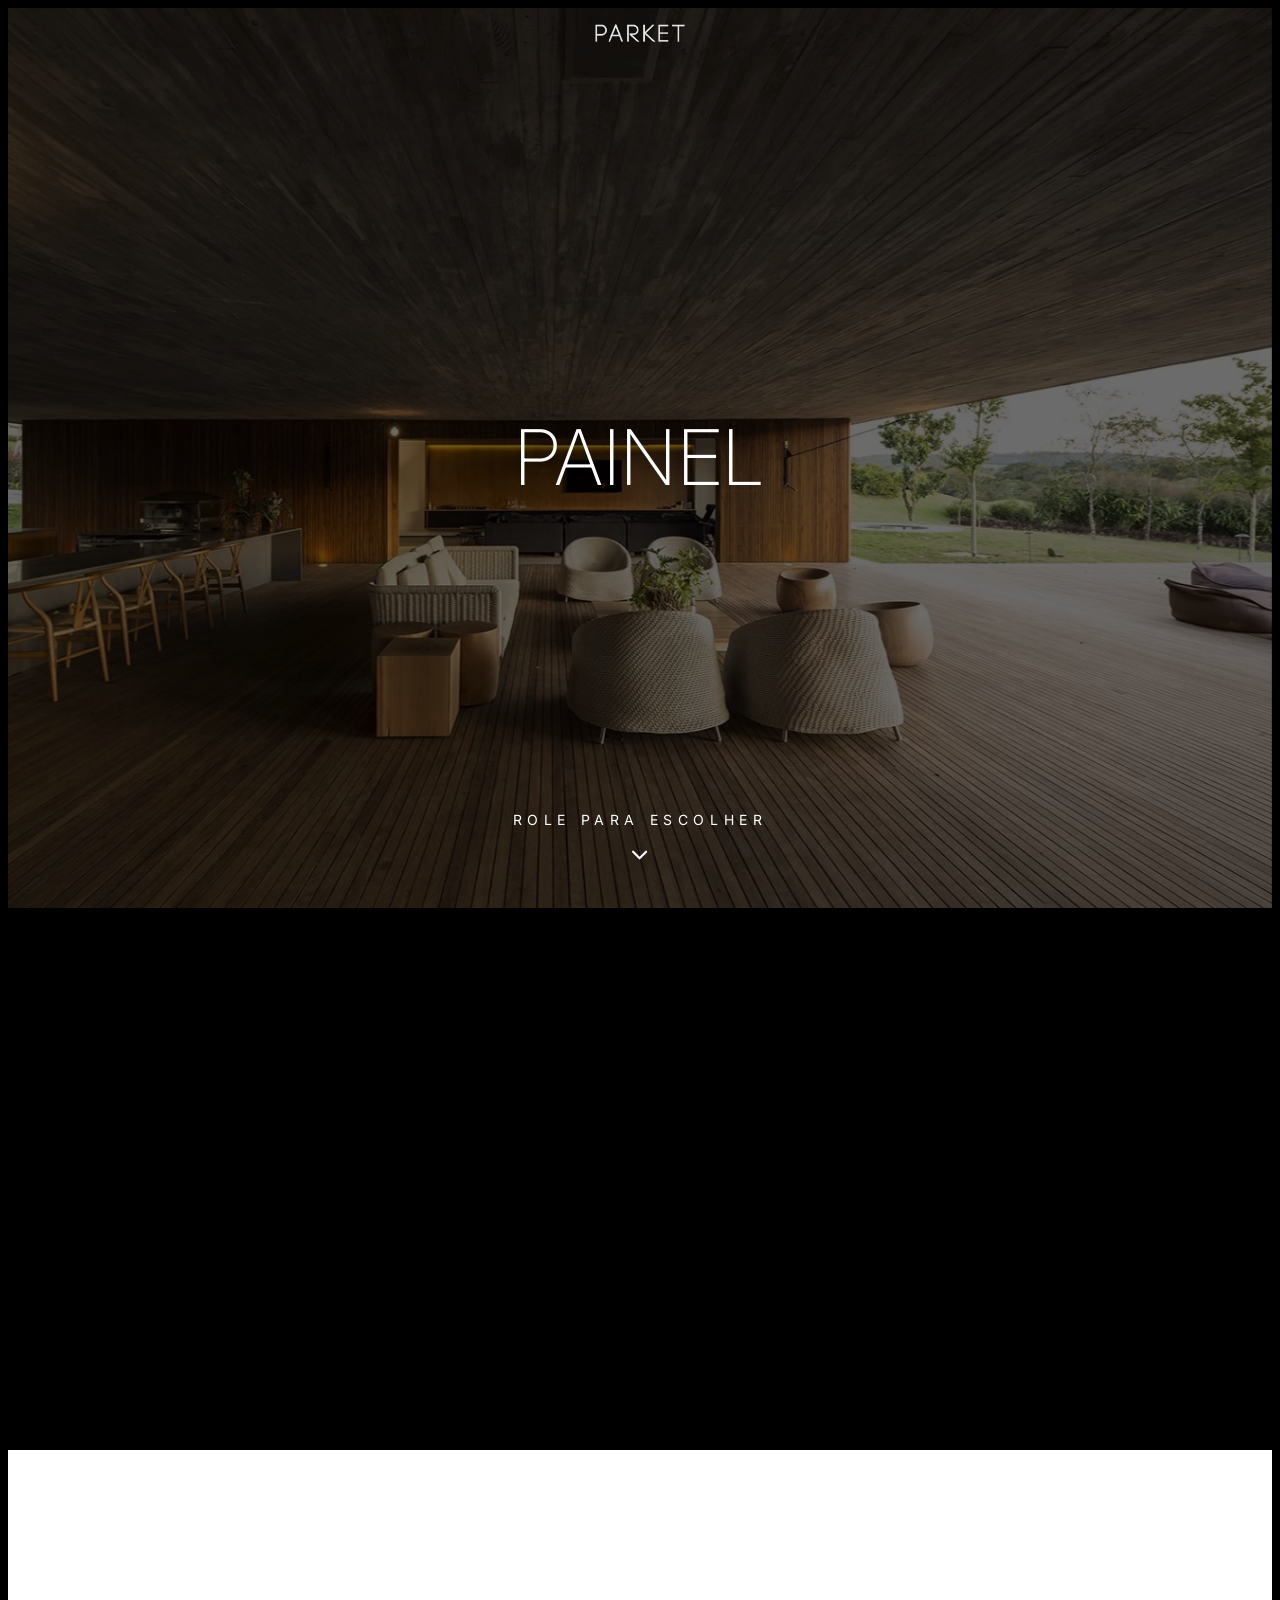
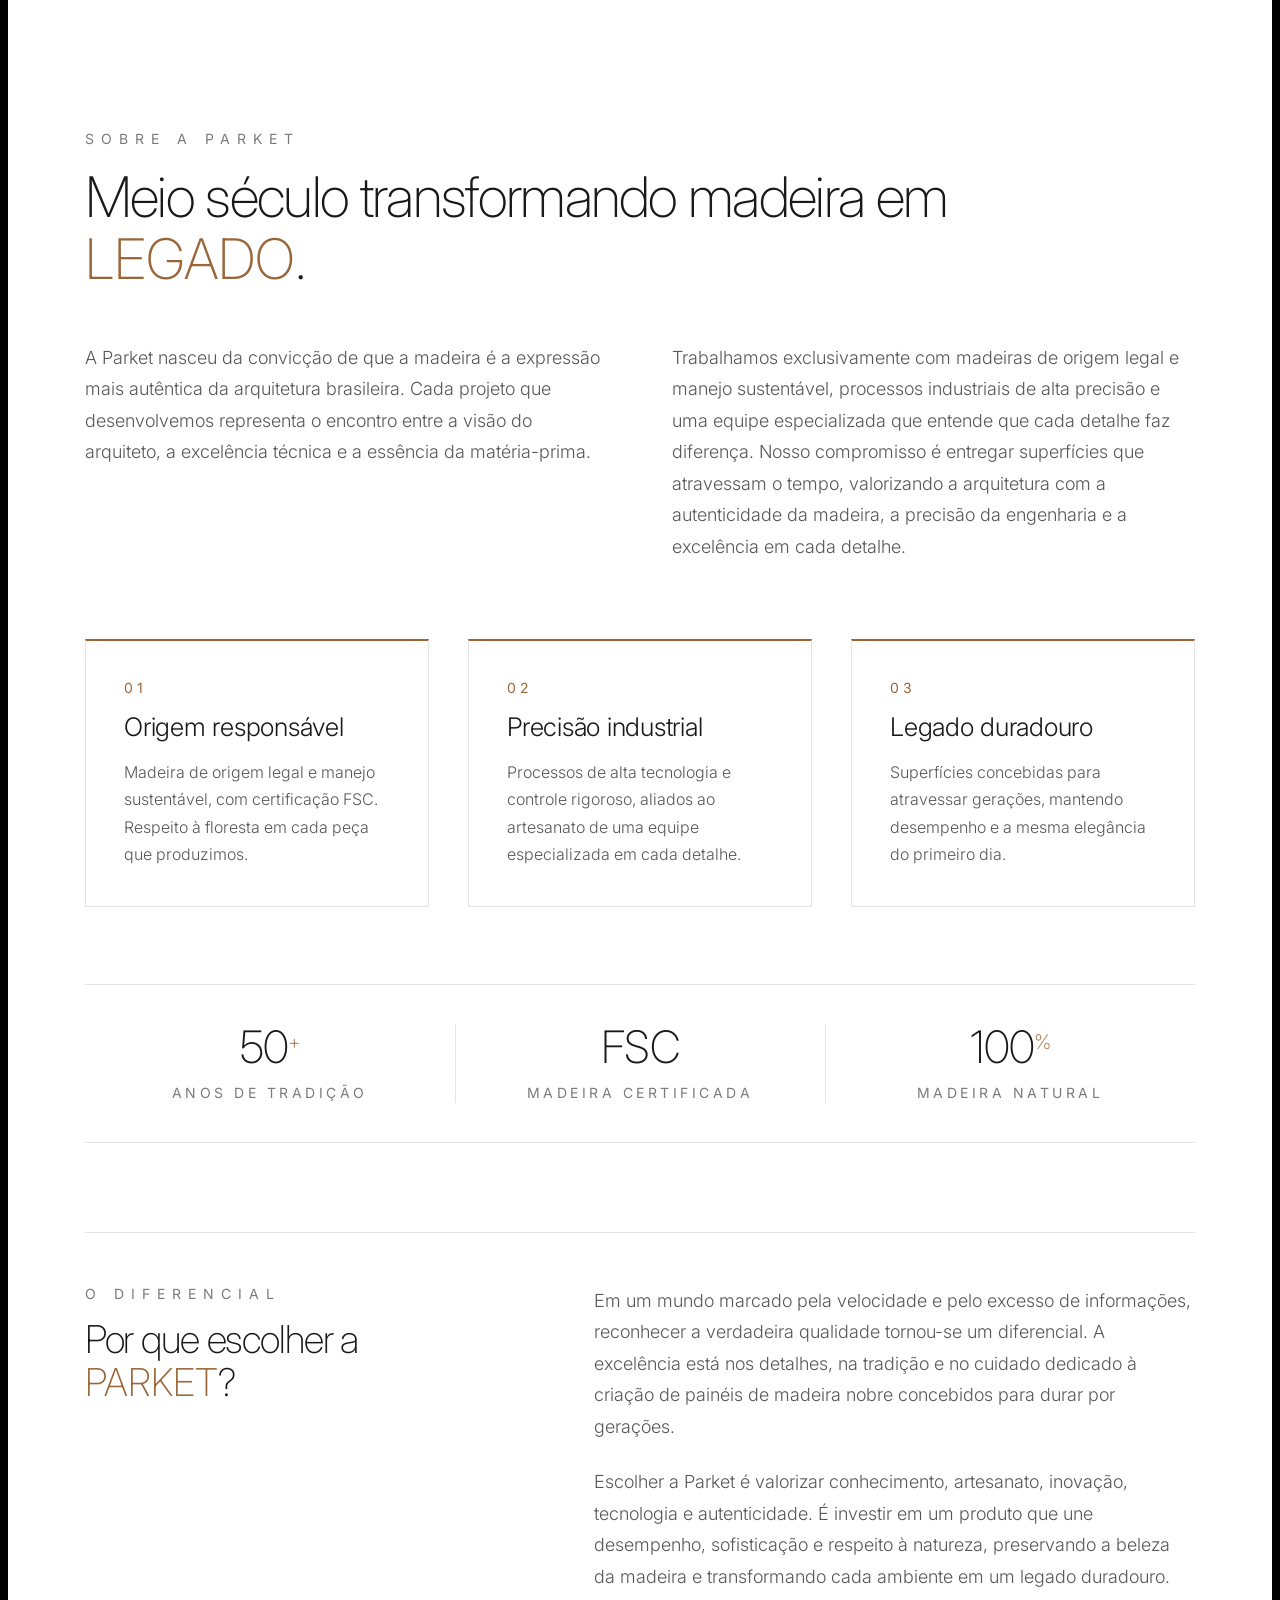
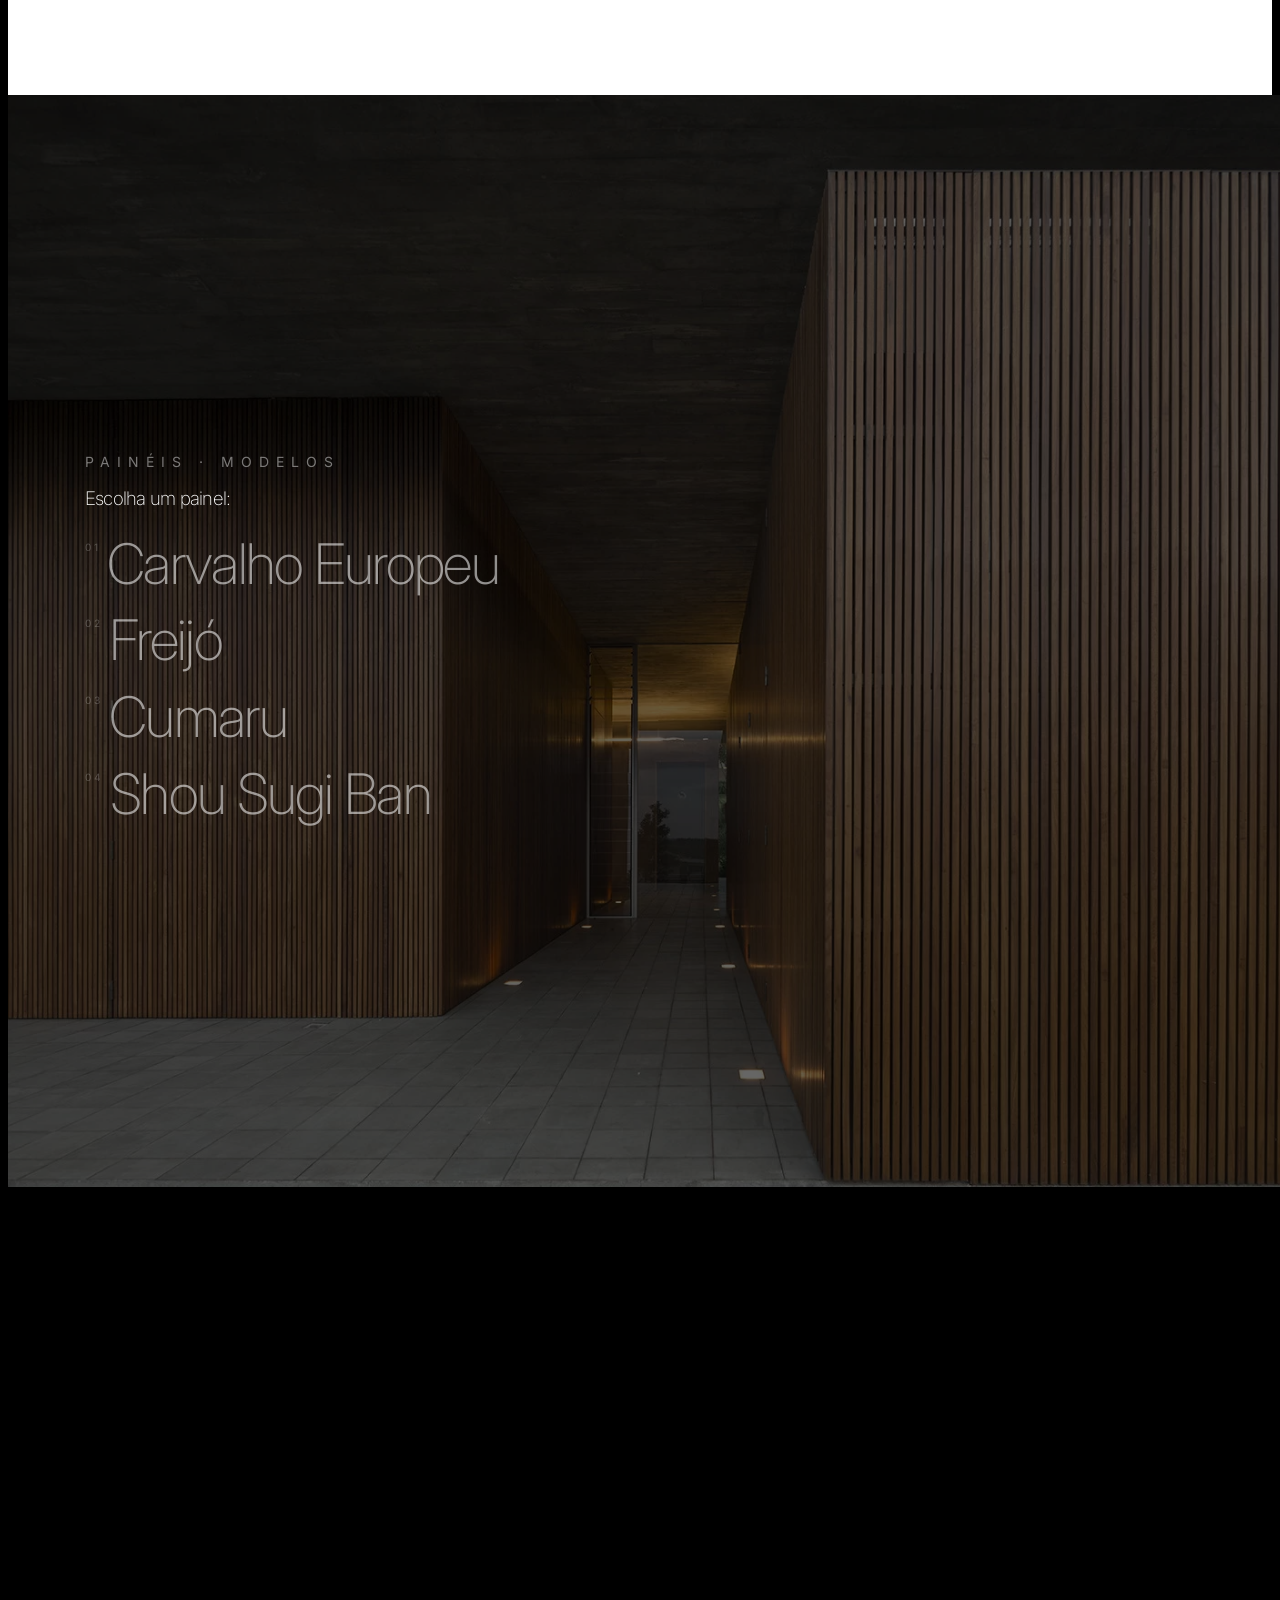
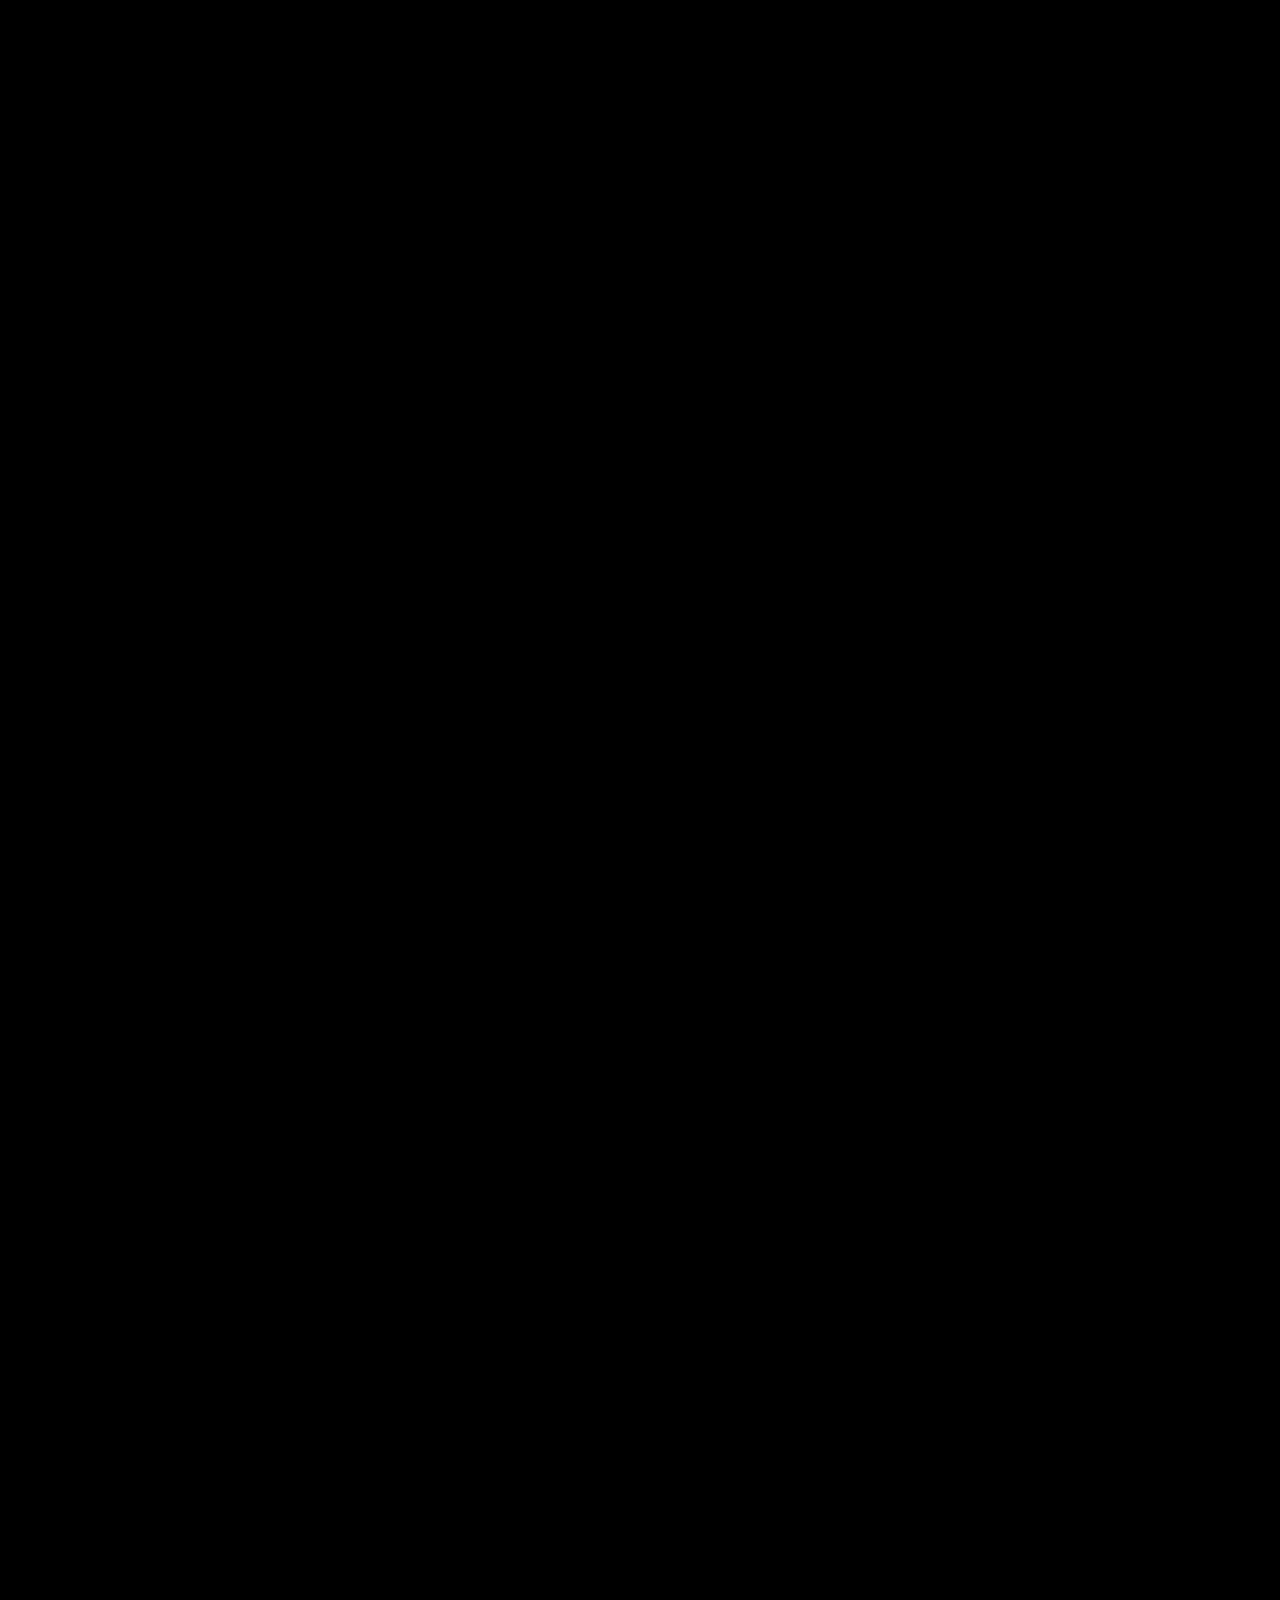
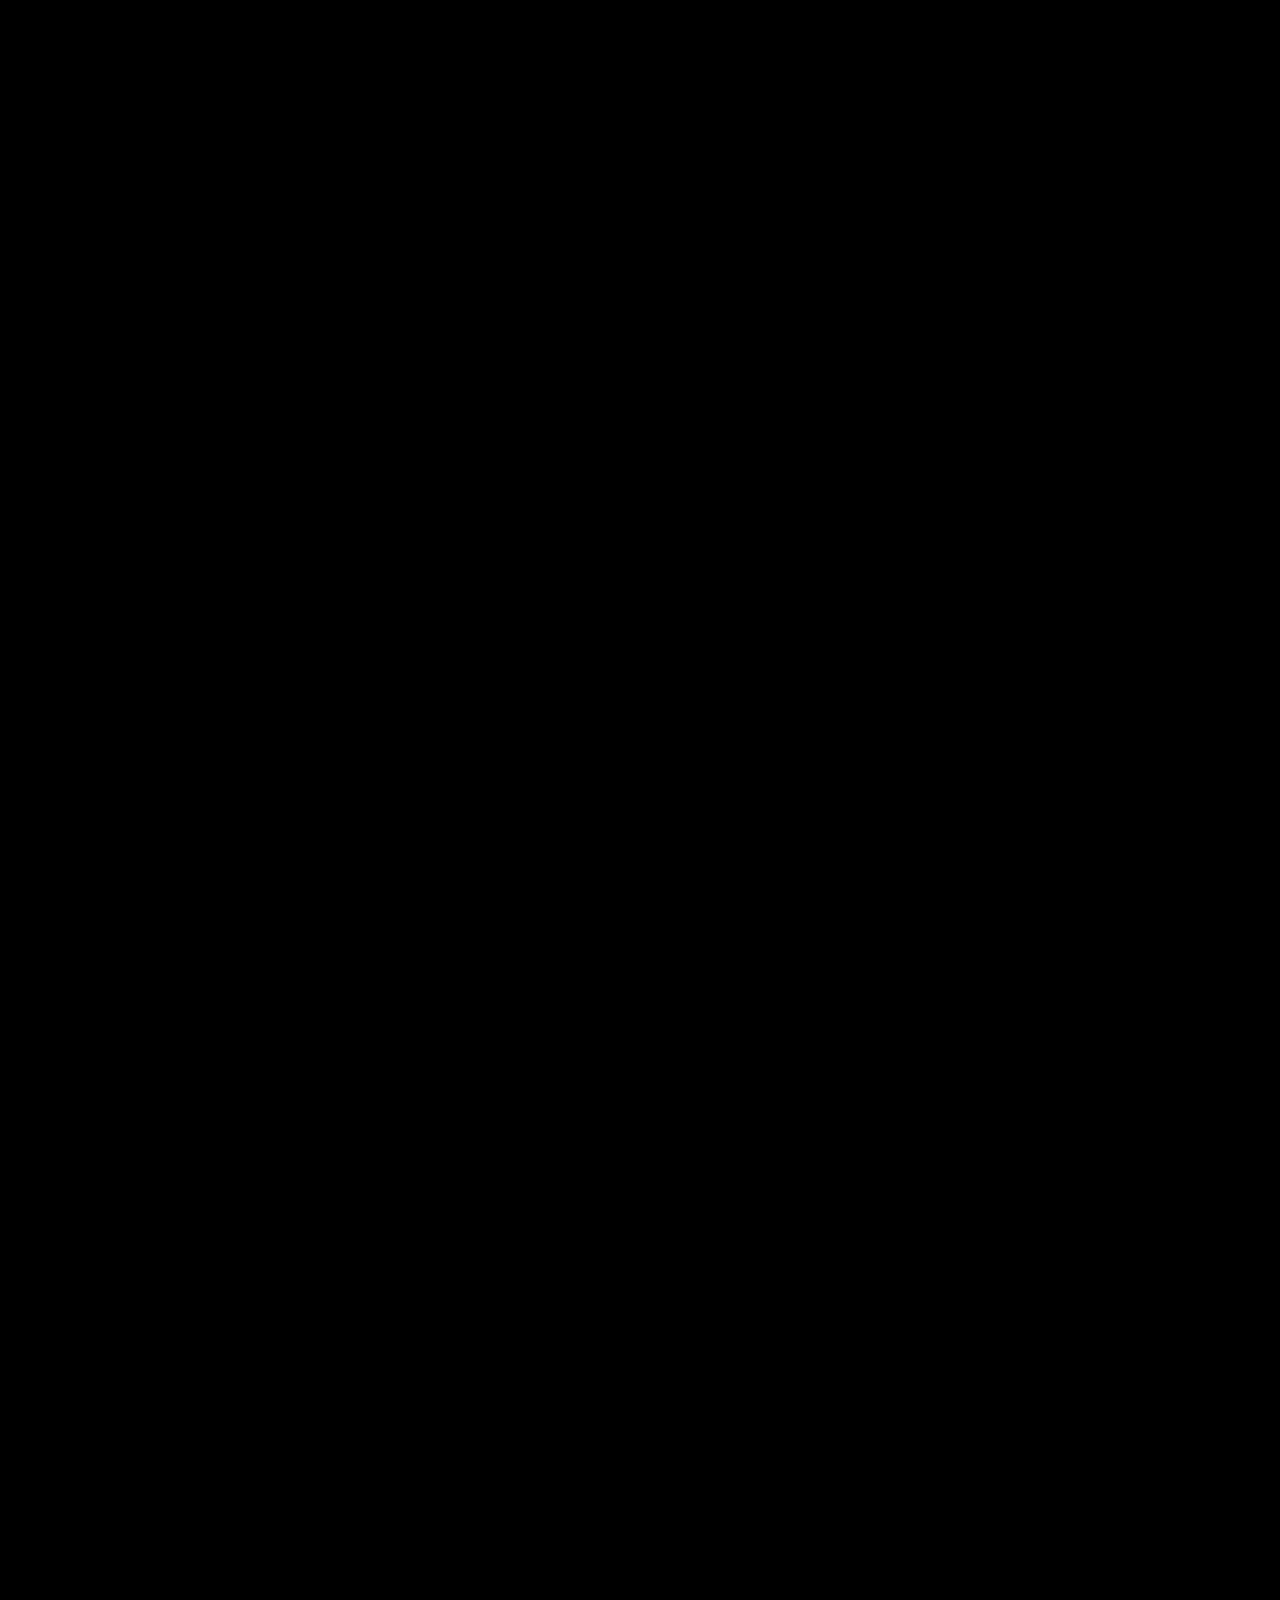
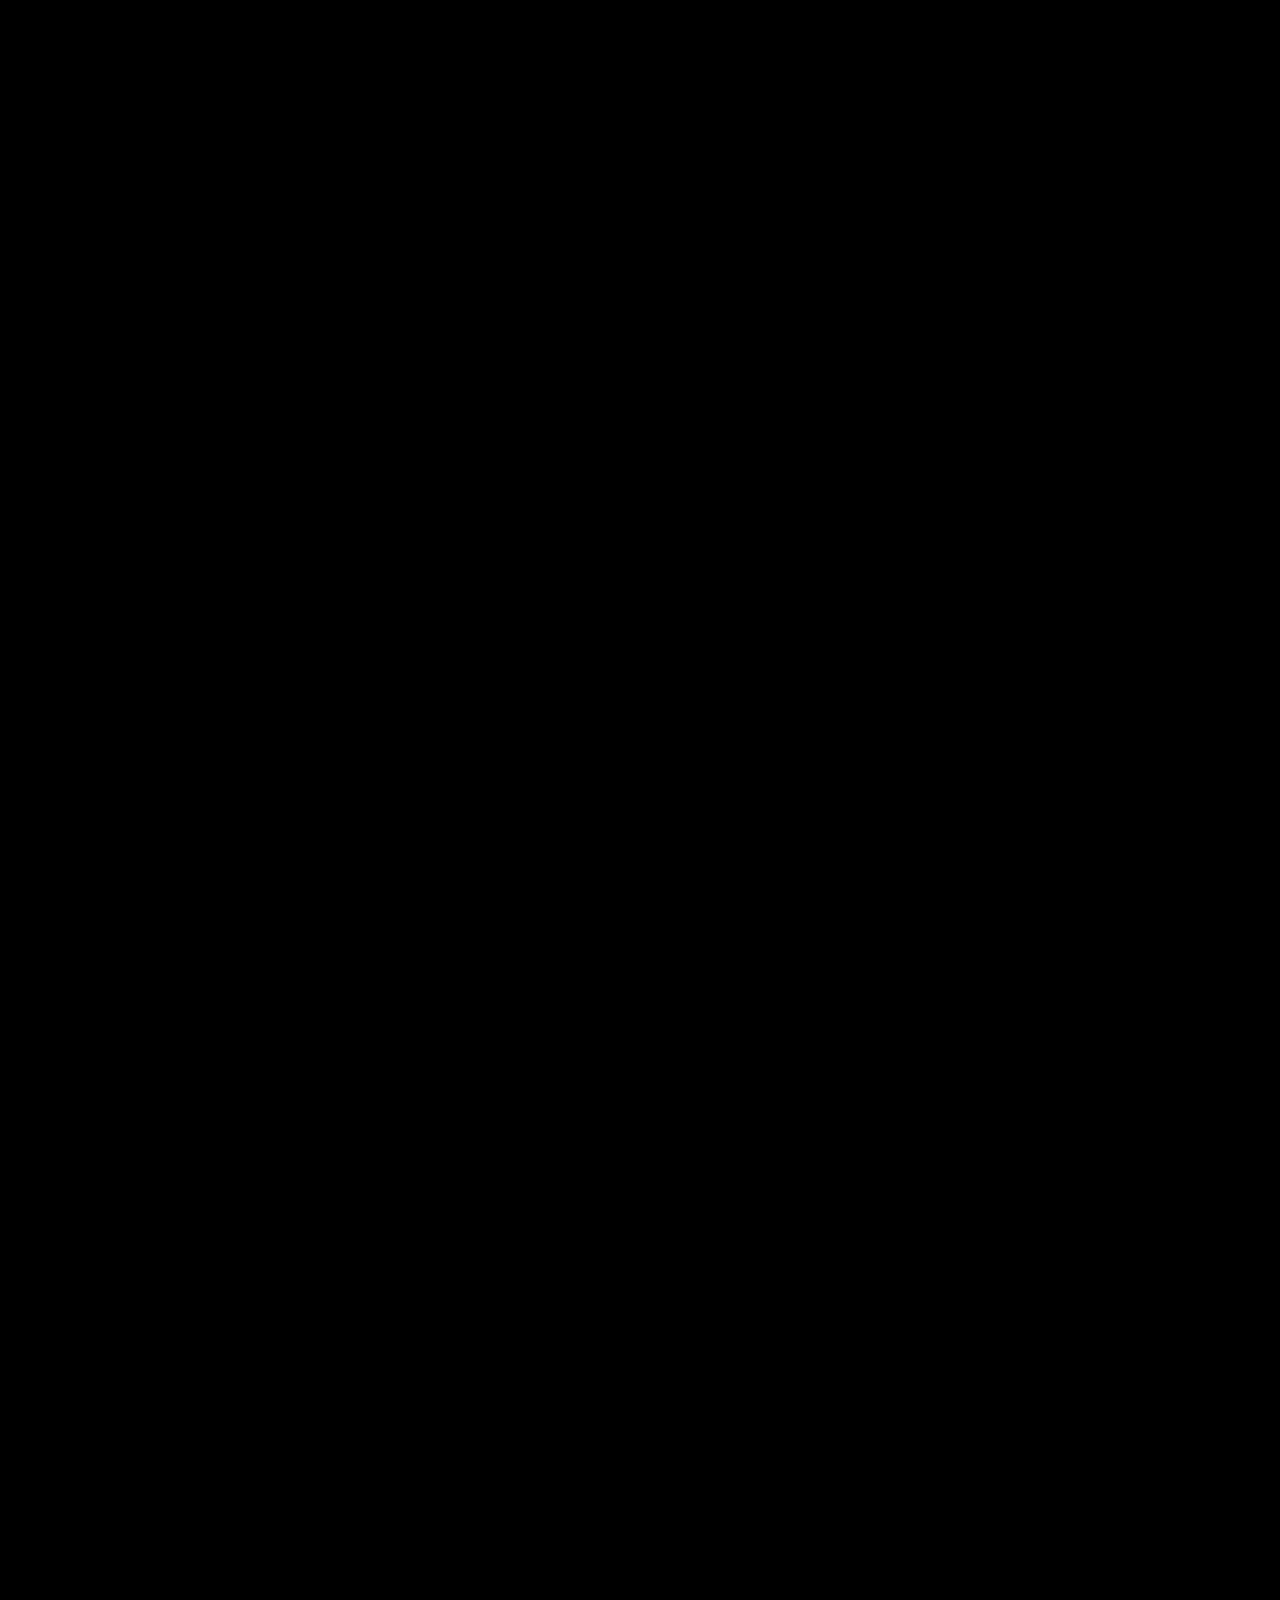
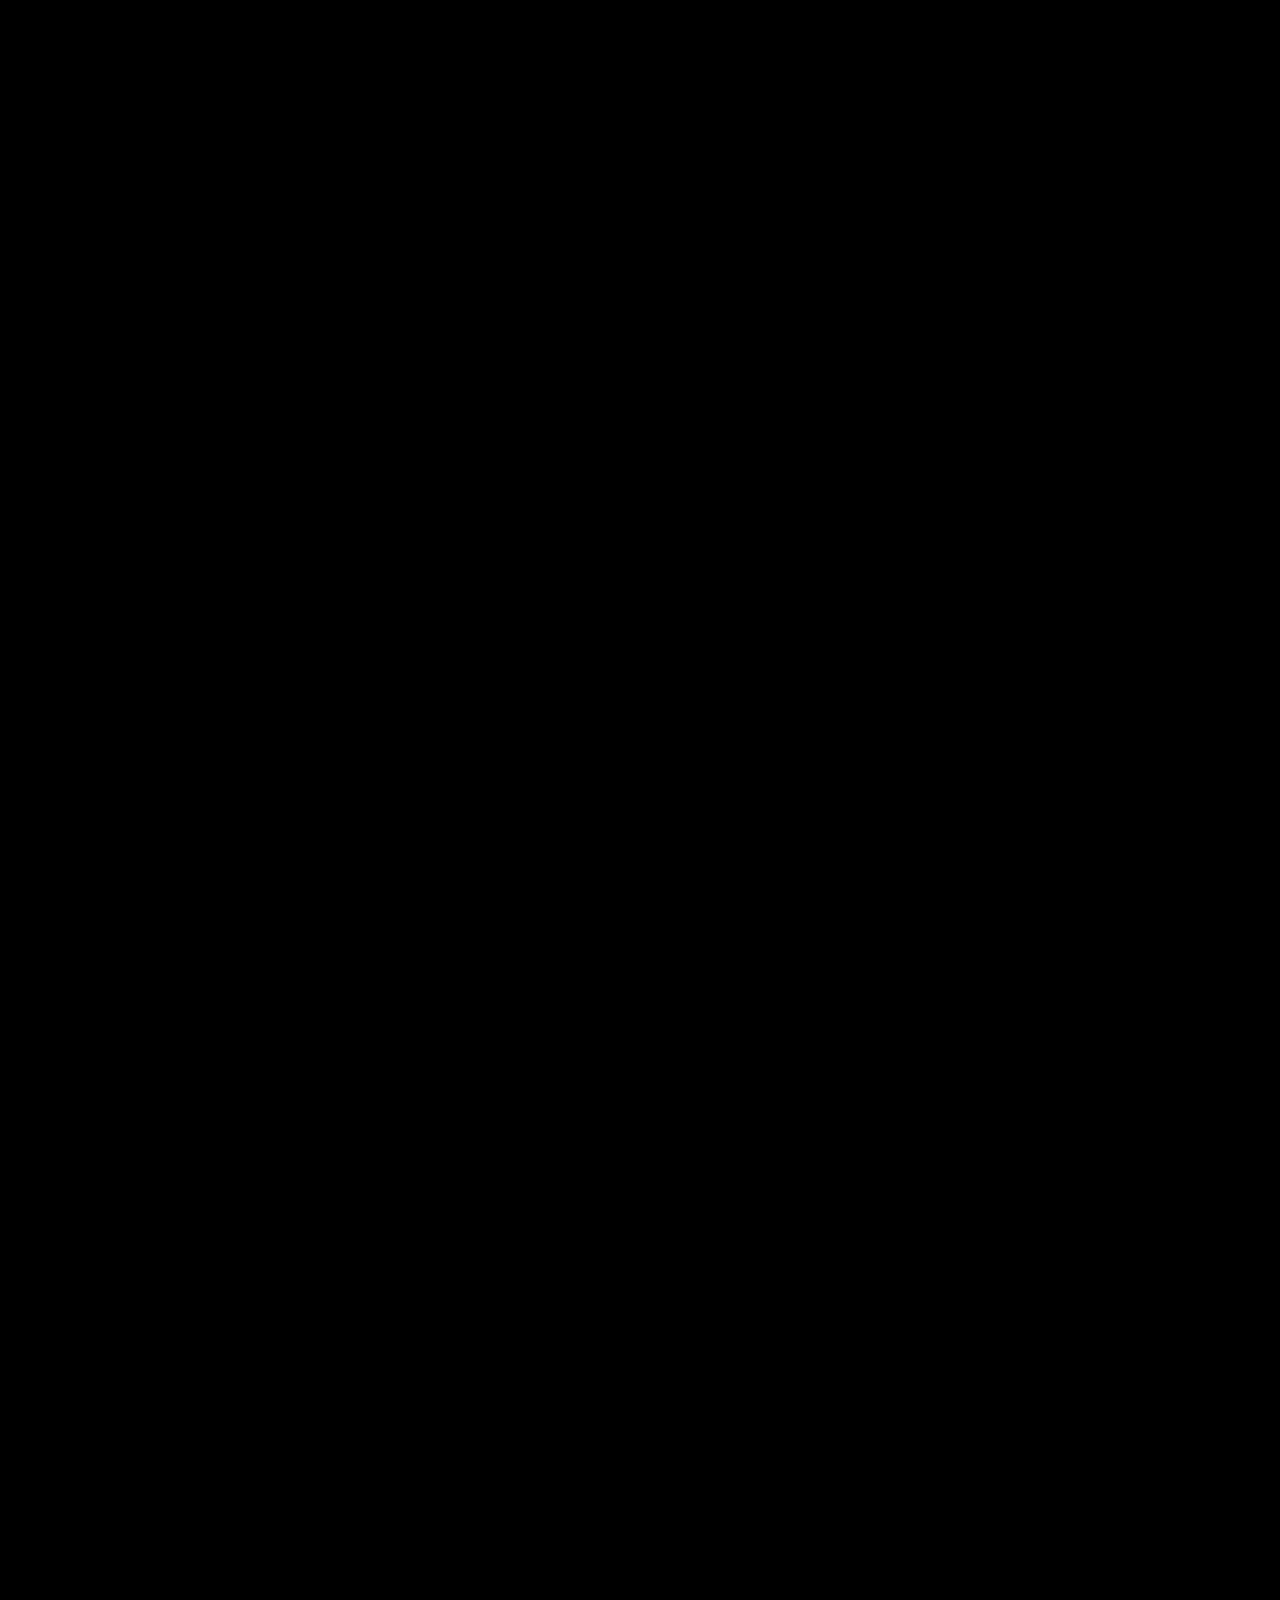
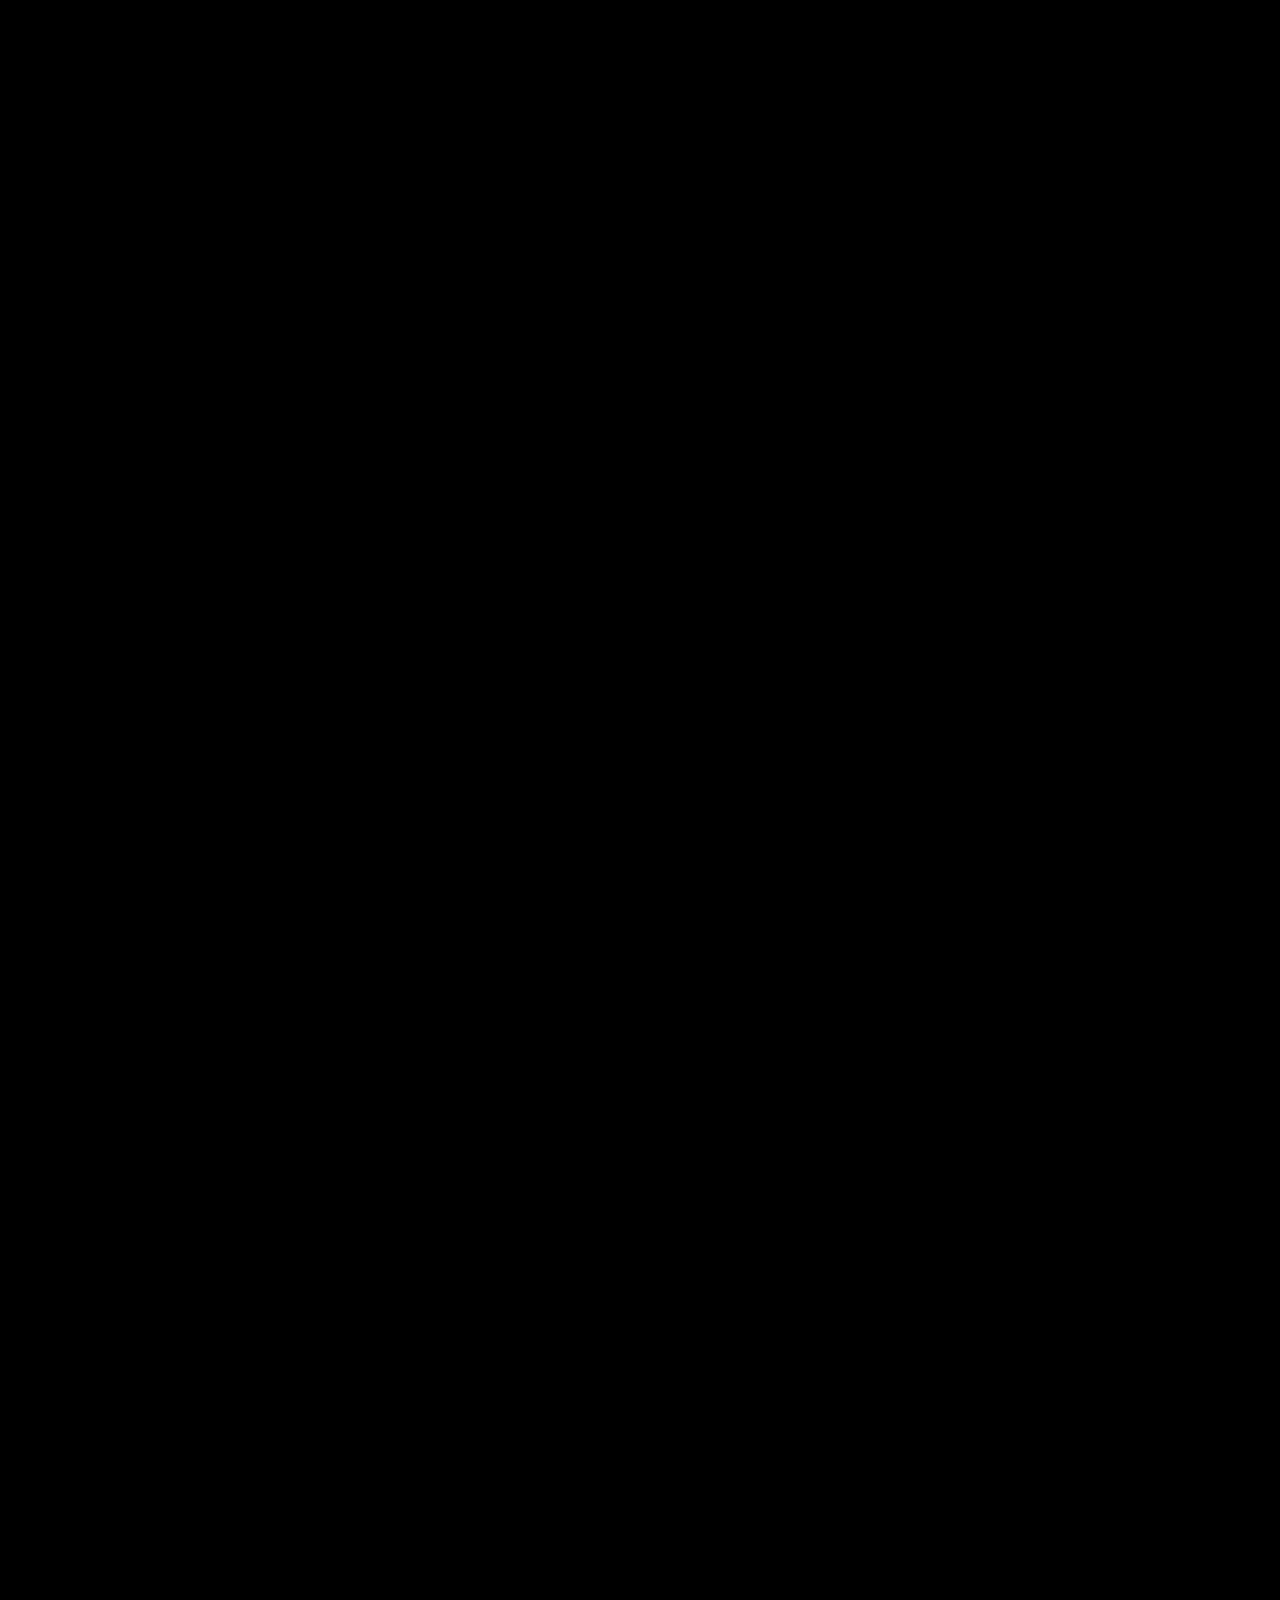
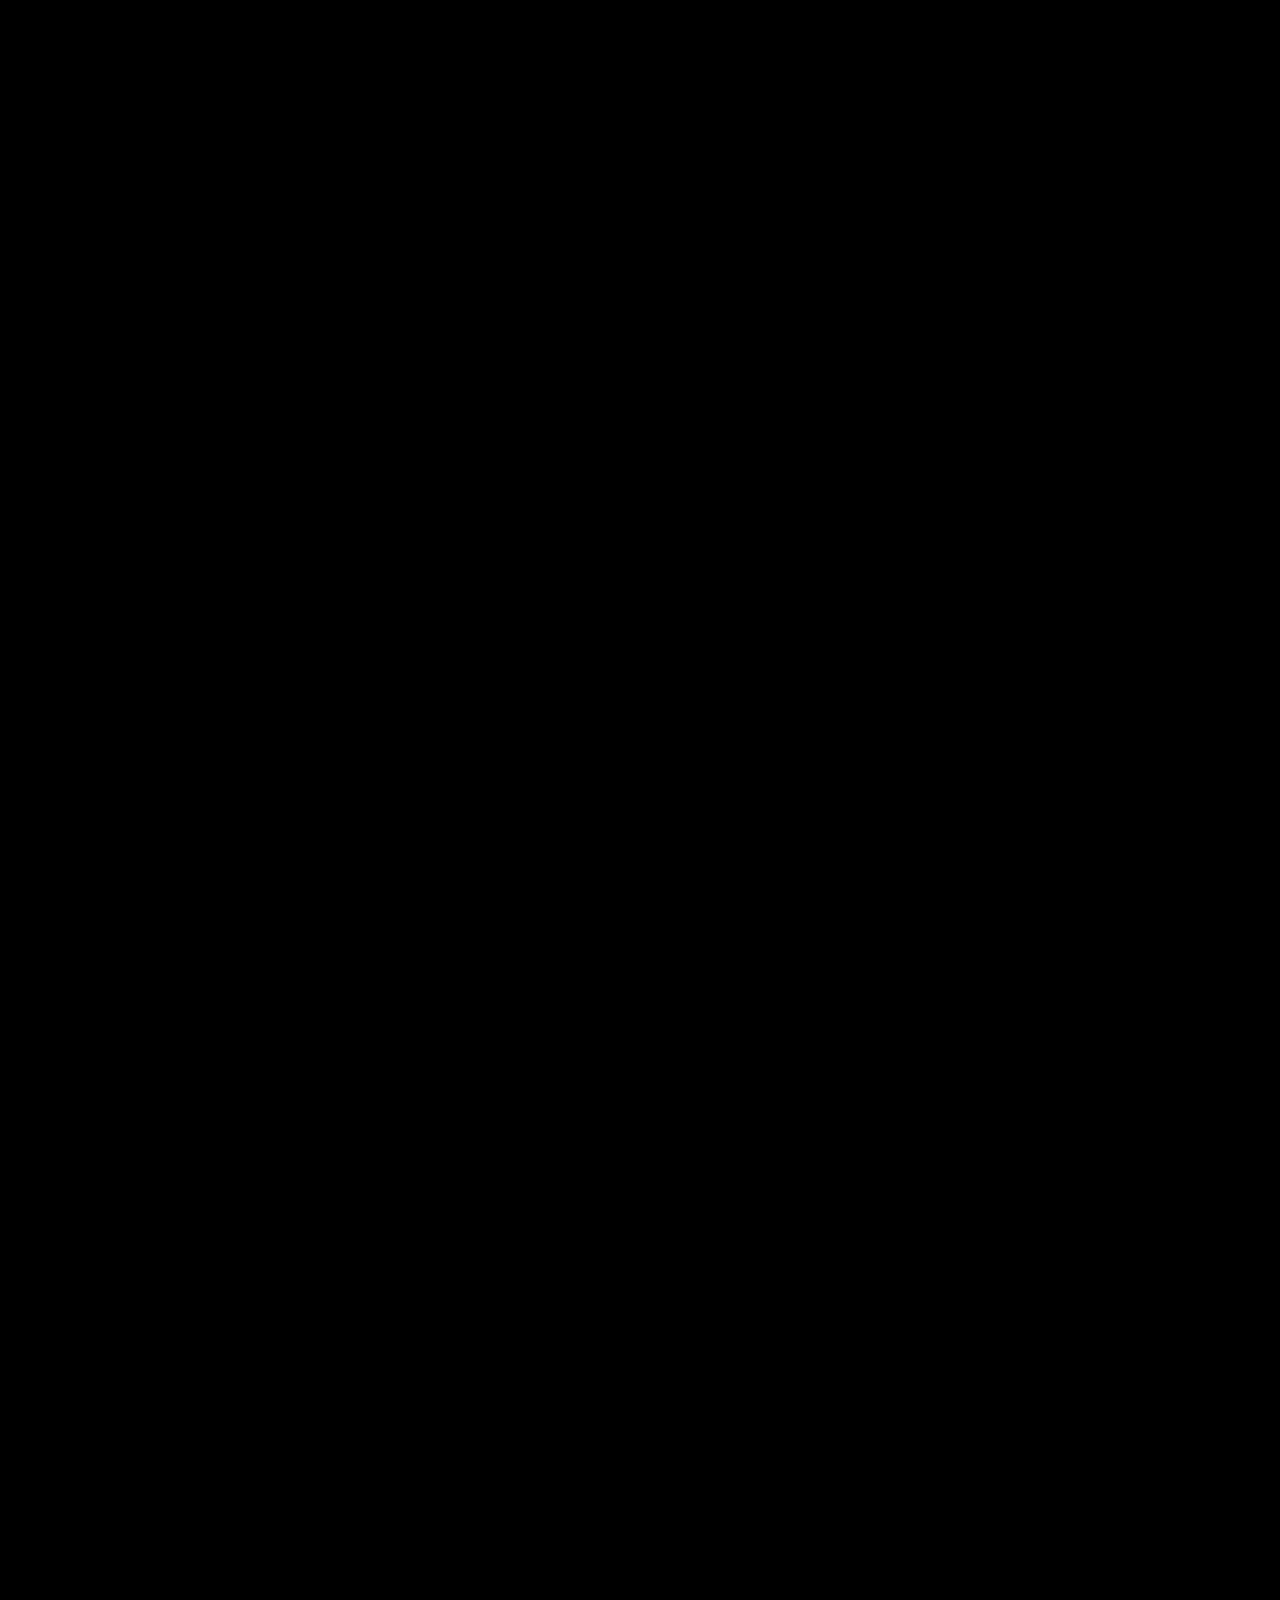
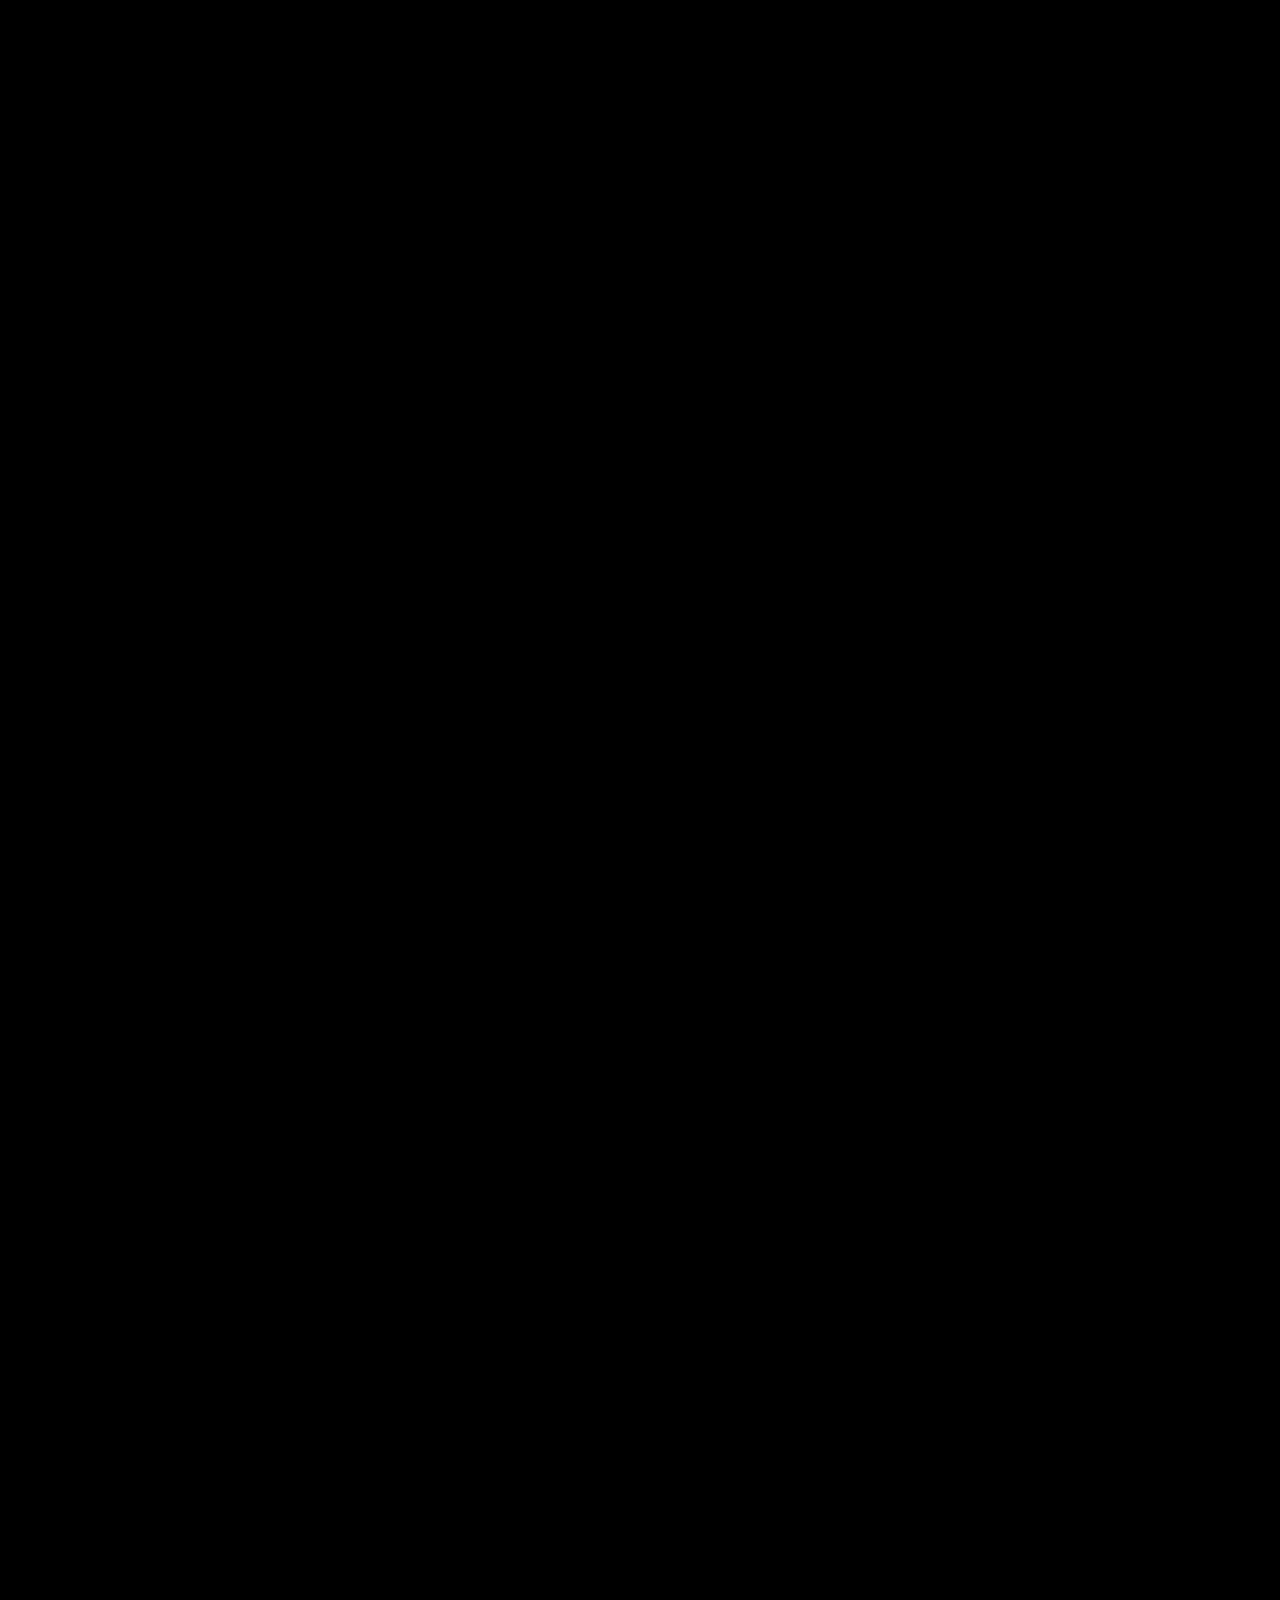
==== index.html @ 5e8ba8c8 "Adiciona favicon oficial da Parket em todas as paginas Insere <link rel="icon"> com o favicon-32x32." ====
<!DOCTYPE html>
<html class="dark" lang="pt-BR">

<head>
  <meta charset="utf-8">
  <meta content="width=device-width, initial-scale=1.0" name="viewport">
  <title>Parket — Painéis</title>
  <link rel="icon" type="image/png" sizes="32x32" href="[data-uri]">
  <link rel="apple-touch-icon" sizes="180x180" href="https://parket.com.br/apple-touch-icon.png">
  <link rel="preconnect" href="https://fonts.googleapis.com">
  <link rel="preconnect" href="https://fonts.gstatic.com" crossorigin>

  <link rel="preload" as="image" href="autoload/Hero.webp" fetchpriority="high">
  <script src="https://cdn.tailwindcss.com?plugins=forms,container-queries"></script>
  <link href="https://fonts.googleapis.com/css2?family=Inter:wght@200;300;400;500;600&family=Material+Symbols+Outlined:opsz,wght,FILL,GRAD@24,400,0,0&icon_names=arrow_back,arrow_upward,chevron_left,chevron_right,close,search&display=swap" rel="stylesheet">
  <script src="assets/js/components.js"></script>
  <parket-seo is-main></parket-seo>
  <script>
    tailwind.config = {
      darkMode: "class",
      theme: {
        extend: {
          borderRadius: { "DEFAULT": "0", "lg": "0", "xl": "0", "full": "9999px" },
          colors: { "surface": "#131313", "background": "#000000", "primary": "#ffffff" },
          fontFamily: { "headline": ["Inter"], "body": ["Inter"], "label": ["Inter"] }
        }
      }
    }
  </script>
  <link rel="stylesheet" href="catalogo.css?v=4">
  <link rel="stylesheet" href="index.css?v=34">
</head>

<body class="antialiased selection:bg-white selection:text-black">

  <parket-nav return-url="index.html" return-text=""></parket-nav>

  <!-- Nav bar fixa transparente -->
  <header class="topbar">

    <a href="#" class="topbar-logo-link" aria-label="Parket">
      <img decoding="async" src="logo-parket.webp" alt="Parket" class="topbar-logo">
    </a>
  </header>

  <!-- Menu de coleções (aberto pelo hambúrguer) -->


  <!-- Side index (right) -->
  <nav id="side-index" class="side-index" aria-label="Índice"></nav>

  <!-- Floating actions -->
  <button id="back-to-top" class="floating-action" type="button" aria-label="Voltar ao topo">
    <span class="material-symbols-outlined">arrow_upward</span>
  </button>

  <!-- ─── HERO · imagem full-bleed que desliza para o lado revelando o título ─── -->
  <section id="hero-viewport" class="hero-split">
    <div id="hero-sticky">
      <div id="hero-bg" class="hero-media" style="background-image: url('autoload/Hero.webp');"></div>
      <span class="hero-wordmark" aria-hidden="true">painel</span>
      <div id="hero-content" class="hero-copy">
        <span class="hero-eyebrow">Coleção 2026</span>
        <h1 class="hero-title">A madeira que<br>atravessa <span class="accent">gerações</span>.</h1>
      </div>
      <div class="hero-scroll-hint">
        <span class="hero-scroll-label">Role para escolher</span>
        <span class="hero-scroll-arrow" aria-hidden="true">
          <svg viewBox="0 0 24 24"><path d="M6 9l6 6 6-6" /></svg>
        </span>
      </div>
    </div>
  </section>

  <!-- ══════════ SOBRE + PORQUE · seção única sobre o tronco (anéis) ══════════ -->
  <section id="sobre" aria-label="Sobre a Parket">
    <div class="sobre-wrap">

      <header class="sobre-head fade">
        <span class="eyebrow">Sobre a Parket</span>
        <h2 class="sobre-title">
          Meio século transformando madeira em <span class="accent">legado</span>.
        </h2>
      </header>

      <div class="sobre-intro">
        <p class="corpo-text fade">
          A Parket nasceu da convicção de que a madeira é a expressão mais autêntica da arquitetura brasileira.
          Cada projeto que desenvolvemos representa o encontro entre a visão do arquiteto, a excelência técnica
          e a essência da matéria-prima.
        </p>
        <p class="corpo-text fade">
          Trabalhamos exclusivamente com madeiras de origem legal e manejo sustentável, processos industriais de
          alta precisão e uma equipe especializada que entende que cada detalhe faz diferença. Nosso compromisso é entregar superfícies que atravessam o tempo, valorizando a arquitetura com a autenticidade da madeira, a precisão da engenharia e a excelência em cada detalhe.
        </p>
      </div>

      <div class="sobre-pilares">
        <article class="sobre-pilar fade">
          <span class="sobre-pilar-num">01</span>
          <h3 class="sobre-pilar-title">Origem responsável</h3>
          <p>Madeira de origem legal e manejo sustentável, com certificação FSC. Respeito à floresta em cada peça
            que produzimos.</p>
        </article>
        <article class="sobre-pilar fade" style="transition-delay:.08s">
          <span class="sobre-pilar-num">02</span>
          <h3 class="sobre-pilar-title">Precisão industrial</h3>
          <p>Processos de alta tecnologia e controle rigoroso, aliados ao artesanato de uma equipe especializada
            em cada detalhe.</p>
        </article>
        <article class="sobre-pilar fade" style="transition-delay:.16s">
          <span class="sobre-pilar-num">03</span>
          <h3 class="sobre-pilar-title">Legado duradouro</h3>
          <p>Superfícies concebidas para atravessar gerações, mantendo desempenho e a mesma elegância do
            primeiro dia.</p>
        </article>
      </div>

      <div class="sobre-stats fade" role="list">
        <div class="stat" role="listitem">
          <span class="stat-num">50<sup>+</sup></span>
          <span class="stat-label">anos de tradição</span>
        </div>
        <div class="stat" role="listitem">
          <span class="stat-num">FSC</span>
          <span class="stat-label">madeira certificada</span>
        </div>
        <div class="stat" role="listitem">
          <span class="stat-num">100<sup>%</sup></span>
          <span class="stat-label">madeira natural</span>
        </div>
      </div>

      <div class="porque-block">
        <div class="porque-head fade">
          <span class="eyebrow">O diferencial</span>
          <h2 class="porque-title">
            Por que escolher a <span translate="no" class="notranslate accent">Parket</span>?
          </h2>
        </div>
        <div class="porque-body">
          <p class="corpo-text fade">
            Em um mundo marcado pela velocidade e pelo excesso de informações, reconhecer a verdadeira qualidade
            tornou-se um diferencial. A excelência está nos detalhes, na tradição e no cuidado dedicado à criação
            de painéis de madeira nobre concebidos para durar por gerações.
          </p>
          <p class="corpo-text fade" style="transition-delay:.08s">
            Escolher a <span translate="no" class="notranslate">Parket</span> é valorizar conhecimento, artesanato,
            inovação, tecnologia e autenticidade. É investir em um produto que une desempenho, sofisticação e respeito
            à natureza, preservando a beleza da madeira e transformando cada ambiente em um legado duradouro.
          </p>
        </div>
      </div>

    </div>
  </section>

  <!-- ─── ARVORE ─── -->

  <!-- ─── ESCOLHA UM PRODUTO ─── -->
  <section id="products-index" class="index-block">
    <div class="w-full max-w-screen-xl mx-auto">
      <span class="eyebrow block mb-10 fade-up">Índice</span>
      <h2 class="display-title text-[clamp(1.5rem,3vw,2.4rem)] mb-14 text-white/70 fade-up"
        style="transition-delay: 0.05s">
        Escolha um produto:
      </h2>
      <nav id="products-nav" class="index-list fade-up" style="transition-delay: 0.12s"></nav>
    </div>
  </section>

  <!-- ─── PRODUCT SECTIONS (injected) ─── -->
  <main id="products" class="relative z-10 bg-black"></main>
  <!-- ─── MADEIRAS · maciço vs engenheirado (painel 3D em pé e girável) ─── -->
  <section id="madeiras-tipos" data-screen-label="Tipos de painel">
    <div class="mtipos-inner">
      <!-- topo: título + intro à esquerda, painel 3D à direita -->
      <div class="mtipos-top">
        <div class="mtipos-copy">
          <header class="mtipos-head fade-up">
            <span class="mtipos-eyebrow">Sobre as madeiras</span>
            <h2 class="mtipos-title">O painel em madeira nobre
              <span class="mtipos-sub">O que está por trás de cada pano</span>
            </h2>
          </header>

          <div class="mtipos-intro">
            <p class="fade-up">Painéis ripados, tamburato, wall panels e revestimentos contínuos em espécies como
              Freijó, Carvalho Europeu, Tauari e Cumaru. Cada solução é desenvolvida sob medida, com espessura, módulo e
              acabamento definidos conforme o projeto, para criar superfícies que organizam, aquecem e definem a
              identidade visual do ambiente.</p>
            <p class="fade-up" style="transition-delay:.06s">Além da beleza e da sensação de aconchego que a madeira
              proporciona, o painel é um elemento técnico da construção. Características como estabilidade dimensional,
              resistência às variações de umidade, espessura e desempenho ao longo do tempo fazem toda a diferença.</p>
            <p class="mtipos-lead fade-up" style="transition-delay:.12s">Cada pano é desenhado, usinado e montado
              sob medida para a obra.</p>
          </div>
        </div>

        <!-- painel 3D: em pé e arrastável com o mouse -->
        <div class="mtipos-3d fade-up">
          <div class="mtipos-stage" data-floor3d>
            <div class="mtipos-stack" data-floor3d-stack>
              <div class="floor-face floor-top"></div>
              <div class="floor-face floor-bottom"></div>
              <div class="floor-face floor-edge floor-edge-f"></div>
              <div class="floor-face floor-edge floor-edge-l"></div>
              <div class="floor-face floor-edge floor-edge-r"></div>
              <!-- encaixe: só a fêmea (rebaixo recuado PARA DENTRO) na borda traseira.
                   Sem lingueta projetada = sem z-fighting no preserve-3d, gira livre. -->
              <div class="floor-face floor-edge floor-groove-lip floor-groove-lip-up"></div>
              <div class="floor-face floor-edge floor-groove-lip floor-groove-lip-lo"></div>
              <div class="floor-face floor-groove floor-groove-inner"></div>
              <div class="floor-face floor-groove floor-groove-floor"></div>
              <div class="floor-face floor-groove floor-groove-ceil"></div>
            </div>
            <div class="mtipos-shadow" data-floor3d-shadow></div>
          </div>
          <p class="mtipos-3d-hint">
            <svg viewBox="0 0 40 12" aria-hidden="true">
              <path d="M6 6h28M6 6l4-4M6 6l4 4M34 6l-4-4M34 6l-4 4" />
            </svg>
            <span>Arraste para os lados</span>
          </p>
        </div>
      </div>

      <div class="mtipos-atributos">

        <article class="mtipos-atr fade-up">
          <span class="mtipos-atr-num">01</span>
          <h3 class="mtipos-atr-title">Sob medida</h3>
          <p>Ripa, módulo e acabamento são executados a partir das medidas da obra, com precisão milimétrica e
            encaixe limpo entre as peças.</p>
        </article>

        <article class="mtipos-atr fade-up" style="transition-delay:.08s">
          <span class="mtipos-atr-num">02</span>
          <h3 class="mtipos-atr-title">Madeira nobre à vista</h3>
          <p>O veio, o tom e o desenho vêm da própria árvore. Nenhuma ripa é igual à outra, e o conjunto ganha
            unidade na seleção das peças.</p>
        </article>

        <article class="mtipos-atr fade-up" style="transition-delay:.16s">
          <span class="mtipos-atr-num">03</span>
          <h3 class="mtipos-atr-title">Peça técnica</h3>
          <p>O painel é elemento técnico da construção: espessura, fixação e comportamento da madeira ao longo do
            tempo são definidos ainda no projeto, permitindo grandes panos contínuos sem emendas aparentes.</p>
        </article>

      </div>

      <!-- Fecho da seção, em bloco destacado -->
      <div class="mtipos-fecho fade-up">
        <p class="mtipos-outro">O resultado é um painel que atravessa o tempo sem perder a elegância: estável,
          contínuo e bonito de perto, ripa a ripa.</p>
      </div>

      <!-- Bloco final: como a madeira reage -->
      <div class="mtipos-react">
        <div class="mtipos-react-head fade-up">
          <span class="mtipos-eyebrow">Reação da madeira à umidade e à temperatura</span>
          <h3 class="mtipos-react-title">Como o painel de madeira reage?</h3>
        </div>
        <div class="mtipos-react-body">
          <p class="fade-up">A madeira é um elemento vivo e, como tal, sensível, reagindo constantemente ao ambiente ao
            seu redor. É especialmente sensível às variações de umidade e, até certo ponto, adapta-se, ajustando-se de
            forma lenta e quase imperceptível por meio de uma série de movimentos que, ao longo do tempo, alteram suas
            dimensões.</p>
          <p class="fade-up" style="transition-delay:.06s">É fácil perceber como essa resposta natural pode representar
            um desafio quando utilizada em painéis, que estão regularmente sujeitos a grandes variações de temperatura em
            superfícies extensas, além da presença frequente de umidade.</p>
          <p class="fade-up" style="transition-delay:.12s">Felizmente, a pesquisa e o desenvolvimento trouxeram soluções
            para esse comportamento natural. Com a evolução dos painéis engenheirados modernos, a madeira e a estabilidade
            finalmente podem coexistir em perfeita harmonia.</p>
        </div>
      </div>
    </div>
  </section>

  <!-- ─── TEXTURAS · réguas que trocam com o scroll ─── -->
  <section data-screen-label="Texturas" id="texturas" class="texturas-scroll" aria-label="Texturas das espécies">
    <div class="texturas-stage">
      <div class="texturas-copy">
        <span class="texturas-eyebrow">Texturas</span>
        <h2 class="texturas-nome" id="texturas-nome" aria-live="polite">&nbsp;</h2>
        <p class="texturas-frase" id="texturas-desc" aria-live="polite">&nbsp;</p>
        <p class="texturas-contador"><span id="texturas-atual">01</span><span class="texturas-sep">/</span><span
            id="texturas-total">04</span></p>
      </div>
      <div class="texturas-palco">
        <button class="texturas-seta texturas-seta--prev" type="button" data-dir="-1" aria-label="Textura anterior">
          <svg viewBox="0 0 24 24" aria-hidden="true"><path d="M15 4 7 12l8 8" /></svg>
        </button>
        <div class="texturas-regua" id="texturas-regua" aria-hidden="true"></div>
        <button class="texturas-seta texturas-seta--next" type="button" data-dir="1" aria-label="Próxima textura">
          <svg viewBox="0 0 24 24" aria-hidden="true"><path d="M9 4l8 8-8 8" /></svg>
        </button>
        <p class="texturas-dica" aria-hidden="true">
          <span class="texturas-dica-icone">
            <svg viewBox="0 0 40 12" aria-hidden="true">
              <path d="M6 6h28M6 6l4-4M6 6l4 4M34 6l-4-4M34 6l-4 4" />
            </svg>
          </span>
          <span>Deslize para os lados</span>
        </p>
      </div>
      <div class="texturas-trilha" aria-hidden="true"><span id="texturas-trilha-fill"></span></div>
    </div>
  </section>

  <!-- ─── GUIA TÉCNICO (oculto temporariamente — reativar removendo o atributo hidden) ─── -->
  <section hidden class="relative z-20 bg-black text-white">
    <div class="px-12 max-w-screen-2xl mx-auto pt-32 pb-32">
      <div class="border-t border-white/10 pt-16">
        <span class="eyebrow block mb-6">Guia Técnico</span>
        <h2 class="display-title text-[clamp(2.5rem,4vw,5rem)] mb-20 max-w-3xl">Madeira, um material vivo</h2>

        <div class="grid grid-cols-1 md:grid-cols-2 gap-x-20 gap-y-20">
          <div class="flex flex-col gap-20">
            <div class="fade-up">
              <div class="w-fit">
                <div class="flex items-center gap-2 mb-6">
                  <div class="w-[40.8px] h-[40.8px] md:w-12 md:h-12 rounded-full border border-white/10"
                    style="background:#3a2414;"></div>
                  <div class="w-[40.8px] h-[40.8px] md:w-12 md:h-12 rounded-full border border-white/10"
                    style="background:#5c3a22;"></div>
                  <div class="w-[40.8px] h-[40.8px] md:w-12 md:h-12 rounded-full border border-white/10"
                    style="background:#7d5536;"></div>
                  <div class="w-[40.8px] h-[40.8px] md:w-12 md:h-12 rounded-full border border-white/10"
                    style="background:#9a7758;"></div>
                  <div class="w-[40.8px] h-[40.8px] md:w-12 md:h-12 rounded-full border border-white/10"
                    style="background:#b69c82;"></div>
                  <div class="w-[40.8px] h-[40.8px] md:w-12 md:h-12 rounded-full border border-white/10"
                    style="background:#d0bba5;"></div>
                  <div class="w-[40.8px] h-[40.8px] md:w-12 md:h-12 rounded-full border border-white/10"
                    style="background:#ead8c3;"></div>
                </div>
                <div
                  class="flex items-center justify-between text-[8.5px] md:text-[10px] uppercase tracking-[0.3em] text-white/40">
                  <span>Escuro</span><span>Claro</span>
                </div>
              </div>
            </div>

            <div class="fade-up">
              <h3 class="font-label uppercase tracking-[0.3em] text-[10px] text-white/50 mb-6 flex items-center gap-2">
                <span class="w-1 h-1 bg-white/50 rounded-full"></span> Cor
              </h3>
              <div class="text-white/50 text-sm font-light leading-relaxed space-y-4 max-w-xl">
                <p>A cor da madeira vem dos extrativos que ela contém. A exposição ao ar e à luz modifica esses
                  extrativos, transformando a cor original do painel ao longo do tempo. Espécies tropicais, por
                  conterem mais extrativos, evoluem para marrons mais escuros.</p>
                <p>Iroko e Parket apresentam as mudanças mais intensas, e tábuas originalmente semelhantes podem assumir
                  tonalidades distintas. O Teak varia bastante no início mas se uniformiza com o tempo; o Wengé mantém
                  boa estabilidade de cor.</p>
                <p>Com a luz, a madeira tende ao amarelo, mesmo em acabamentos pigmentados. Exposição solar direta e
                  intensa pode causar descoloração, por isso recomenda-se o uso de cortinas ou filmes UV nos vidros.</p>
              </div>
            </div>

            <div class="fade-up">
              <h3 class="font-label uppercase tracking-[0.3em] text-[10px] text-white/50 mb-6 flex items-center gap-2">
                <span class="w-1 h-1 bg-white/50 rounded-full"></span> Grão Prateado
              </h3>
              <div class="text-white/50 text-sm font-light leading-relaxed space-y-4 max-w-xl">
                <p>Tábuas cortadas em seção radial do tronco apresentam grão reto e reflexos iridescentes, o chamado
                  grão prateado, historicamente valorizado como indicador de qualidade e prestígio.</p>
                <p>A madeira é um material vivo, influenciado por luz, temperatura, umidade e uso. Além da estética, o
                  grão prateado indica melhor desempenho técnico: estabilidade dimensional e impermeabilidade.</p>
              </div>
            </div>
          </div>

          <div class="flex flex-col gap-20">
            <div class="fade-up">
              <h3 class="font-label uppercase tracking-[0.3em] text-[10px] text-white/50 mb-6 flex items-center gap-2">
                <span class="w-1 h-1 bg-white/50 rounded-full"></span> Amostras
              </h3>
              <div class="text-white/50 text-sm font-light leading-relaxed space-y-4 max-w-xl">
                <p>A madeira é um material natural e variegado: cada peça é única. Amostras compostas por poucas tábuas
                  fornecem apenas uma ideia geral do painel, sem representar fielmente todas as nuances e veios.</p>
                <p>A cor muda com o tempo por exposição à luz e ao ar, então um painel recém-instalado pode ter aparência
                  diferente de uma amostra já exposta.</p>
              </div>
            </div>

            <div class="fade-up p-10 flex flex-col items-center"
              style="background: rgba(255,255,255,0.03); border: 1px solid rgba(255,255,255,0.08);">
              <div class="flex items-center gap-12 mb-4 text-2xl">
                <span>☀️</span><span>🌧️</span>
              </div>
              <div class="flex items-center gap-4 w-full">
                <span
                  class="text-[10px] uppercase tracking-[0.3em] text-white/50 whitespace-nowrap">Clima<br>Seco</span>
                <svg class="w-2.5 h-2.5 text-white/40 flex-shrink-0" viewBox="0 0 10 10" fill="currentColor">
                  <polygon points="8,1 8,9 2,5" />
                </svg>
                <div class="flex-1 h-12"
                  style="background: linear-gradient(to right, #b98862 0%, #d9ab87 50%, #b98862 100%); clip-path: polygon(0 30%, 100% 10%, 100% 90%, 0 70%);">
                </div>
                <svg class="w-2.5 h-2.5 text-white/40 flex-shrink-0" viewBox="0 0 10 10" fill="currentColor">
                  <polygon points="2,1 2,9 8,5" />
                </svg>
                <span
                  class="text-[10px] uppercase tracking-[0.3em] text-white/50 whitespace-nowrap">Clima<br>Úmido</span>
              </div>
              <div class="mt-4 text-[10px] uppercase tracking-[0.3em] text-white/50 flex items-center gap-2">
                <svg class="w-2 h-2" viewBox="0 0 10 10" fill="currentColor">
                  <polygon points="1,2 9,2 5,8" />
                </svg>
                Retração / Dilatação
                <svg class="w-2 h-2" viewBox="0 0 10 10" fill="currentColor">
                  <polygon points="5,2 9,8 1,8" />
                </svg>
              </div>
            </div>

            <div class="fade-up">
              <h3 class="font-label uppercase tracking-[0.3em] text-[10px] text-white/50 mb-6 flex items-center gap-2">
                <span class="w-1 h-1 bg-white/50 rounded-full"></span> Condições Climáticas
              </h3>
              <div class="text-white/50 text-sm font-light leading-relaxed space-y-4 max-w-xl">
                <p>A madeira dilata e retrai conforme umidade e temperatura. O ideal é manter o ar entre 15°C e 30°C e a
                  umidade relativa entre 45% e 65%, faixa também ideal para as pessoas, durante e após a instalação.
                </p>
                <p>No inverno pode ser necessário umidificar o ar. Em superfícies com aquecimento, o painel nunca deve
                  ultrapassar 27°C; evite cobri-la com tapetes grossos que retenham calor.</p>
                <p>Produtos Parket com suporte de compensado de bétula (ver Especificações Técnicas) toleram condições
                  mais severas, com umidade a partir de 30% e superfície até 29°C, mantendo a integridade.</p>
              </div>
            </div>
          </div>
        </div>
      </div>
    </div>
  </section>

  <!-- ─── FOOTER ─── -->
  <footer class="site-footer" role="contentinfo">
    <div class="footer-inner">

      <div class="footer-top">
        <div class="footer-brand">
          <img decoding="async" src="logo-parket.webp" alt="Parket" class="footer-logo" loading="lazy">
          <p class="footer-tagline">
            Meio século transformando madeira em legado. Pisos, forros, painéis,
            escadas e portas em madeira nobre de manejo responsável.
          </p>
          <ul class="footer-seals">
            <li>FSC · Madeira certificada</li>
            <li>100% madeira natural</li>
          </ul>
          <a class="footer-site" href="https://parket.com.br" target="_blank" rel="noopener">parket.com.br</a>
        </div>

        <nav class="footer-nav" aria-label="Rodapé">
          <div class="footer-col">
            <h2 class="footer-col-title">Navegue</h2>
            <ul>
              <li><a href="#sobre">Sobre a Parket</a></li>
              <li><a href="#texturas">Texturas</a></li>
            </ul>
          </div>

          <div class="footer-col">
            <h2 class="footer-col-title">Coleção</h2>
            <ul>

              <li><a href="#produto-paineis">Painéis</a></li>

            </ul>
          </div>
        </nav>
      </div>

      <div class="footer-bottom">
        <span class="footer-copy">© <span id="footer-year">2026</span> <span translate="no"
            class="notranslate">Parket</span>. Todos os direitos reservados.</span>
        <span class="footer-meta">Catálogo Coleção 2026 · São Paulo, Brasil</span>
      </div>

    </div>
  </footer>

  <!-- ─── Lightbox ─── -->
  <div id="lightbox">
    <button class="lb-btn lb-close" onclick="closeLightbox()"><span
        class="material-symbols-outlined">close</span></button>
    <button class="lb-btn lb-prev" onclick="lbPrev()"><span
        class="material-symbols-outlined">chevron_left</span></button>
    <img decoding="async" id="lightbox-img" src="" alt="Zoom">
    <button class="lb-btn lb-next" onclick="lbNext()"><span
        class="material-symbols-outlined">chevron_right</span></button>
  </div>

  <script>
    window.PARKET_FILTER = 'paineis';
    document.getElementById('footer-year').textContent = new Date().getFullYear();
  </script>
  <script defer src="index.js?v=11"></script>
  <script defer src="catalogo.js?v=12"></script>
</body>

</html>
---- catalogo.css ----
/* ═══════════════════════════════════════════════════════════
       PARKET DESIGN SYSTEM — tokens (fonte: #PARKET DESIGN SYSTEM)
       Paleta: madeira → branco → preto → cinza → destaque
       Tipografia: Inter fina (display) + Inter (interface)
       Escala: 72/56/42/32/24/20/18/16/14 · espaçamento múltiplo de 8
       Movimento: 0.6s cubic-bezier(.22,.61,.36,1)
       ═══════════════════════════════════════════════════════════ */
    :root {
      --scroll-progress: 0;

      /* Paleta */
      --preto: #000000;
      --branco: #ffffff;
      --madeira: #c0bda6;
      --branco-95: rgba(255,255,255,0.95);
      --branco-72: rgba(255,255,255,0.72);
      --branco-55: rgba(255,255,255,0.55);
      --branco-40: rgba(255,255,255,0.40);
      --branco-10: rgba(255,255,255,0.10);

      /* Tipografia */
      --font-display: 'Inter', sans-serif;
      --font-body: 'Inter', sans-serif;

      /* Escala tipográfica */
      --text-display: 72px;
      --text-h1: 56px;
      --text-h2: 42px;
      --text-h3: 32px;
      --text-h4: 24px;
      --text-body-lg: 20px;
      --text-body: 18px;
      --text-small: 16px;
      --text-caption: 14px;

      /* Movimento */
      --ease: cubic-bezier(.22,.61,.36,1);
      --dur: 0.6s;
      --dur-btn: 0.35s;

      /* Grid */
      --container: 1400px;
    }

    html { scroll-behavior: smooth; }

    body {
      background-color: var(--preto);
      color: var(--branco);
      font-family: var(--font-body);
      overflow-x: hidden;
    }

    parket-nav > nav { display: none !important; }

    /* ── Nav bar fixa transparente (sem faixa) ── */
    .topbar {
      position: fixed;
      top: 0;
      left: 0;
      right: 0;
      z-index: 140;
      display: flex;
      align-items: center;
      justify-content: center;
      padding: 1.5rem 6vw;
      background: transparent;
      pointer-events: none;
    }
    .topbar > * { pointer-events: auto; }
    /* Hambúrguer (canto direito da navbar) */
    .menu-toggle {
      position: absolute;
      right: calc(6vw - 8px);
      top: 50%;
      transform: translateY(-50%);
      width: 48px;
      height: 48px;
      box-sizing: border-box;
      display: flex;
      flex-direction: column;
      justify-content: center;
      gap: 6px;
      background: transparent;
      border: 0;
      cursor: pointer;
      padding: 13px 9px;
      z-index: 160;
    }
    .menu-toggle span {
      display: block;
      width: 100%;
      height: 1.5px;
      background: #fff;
      transition: transform var(--dur) var(--ease), opacity var(--dur) var(--ease);
    }
    .menu-toggle.is-open span:nth-child(1) { transform: translateY(7.5px) rotate(45deg); }
    .menu-toggle.is-open span:nth-child(2) { opacity: 0; }
    .menu-toggle.is-open span:nth-child(3) { transform: translateY(-7.5px) rotate(-205deg); }
    @media (max-width: 768px) {
      .menu-toggle { right: calc(7vw - 10px); }
    }

    /* Menu overlay de coleções */
    .menu-overlay {
      position: fixed;
      inset: 0;
      z-index: 145;
      background: rgba(0,0,0,0.92);
      backdrop-filter: blur(24px) saturate(140%);
      -webkit-backdrop-filter: blur(24px) saturate(140%);
      display: flex;
      flex-direction: column;
      align-items: center;
      justify-content: center;
      gap: 2.5rem;
      opacity: 0;
      visibility: hidden;
      transition: opacity var(--dur) var(--ease), visibility var(--dur) var(--ease);
    }
    .menu-overlay.is-open { opacity: 1; visibility: visible; }
    .menu-list {
      list-style: none;
      margin: 0;
      padding: 0;
      display: flex;
      flex-direction: column;
      align-items: flex-end;
      gap: 0.5rem;
    }
    .menu-list li {
      opacity: 0;
      transform: translateY(18px);
      transition: opacity var(--dur) var(--ease), transform 0.6s var(--ease);
    }
    .menu-overlay.is-open .menu-list li { opacity: 1; transform: translateY(0); }
    .menu-overlay.is-open .menu-list li:nth-child(1) { transition-delay: 0.10s; }
    .menu-overlay.is-open .menu-list li:nth-child(2) { transition-delay: 0.16s; }
    .menu-overlay.is-open .menu-list li:nth-child(3) { transition-delay: 0.22s; }
    .menu-overlay.is-open .menu-list li:nth-child(4) { transition-delay: 0.28s; }
    .menu-overlay.is-open .menu-list li:nth-child(5) { transition-delay: 0.34s; }
    .menu-overlay.is-open .menu-list li:nth-child(6) { transition-delay: 0.40s; }
    .menu-overlay.is-open .menu-list li:nth-child(7) { transition-delay: 0.46s; }
    .menu-overlay.is-open .menu-list li:nth-child(8) { transition-delay: 0.52s; }
    .menu-list a {
      font-family: var(--font-display);
      font-weight: 200;
      letter-spacing: -0.02em;
      font-size: clamp(1.75rem, 4vw, 2.625rem);
      color: rgba(255,255,255,0.55);
      text-decoration: none;
      transition: color var(--dur) var(--ease), letter-spacing var(--dur) var(--ease);
      line-height: 1.15;
    }
    .menu-list a:hover { color: #fff; letter-spacing: 0.01em; }

    .topbar-logo-link {
      display: inline-flex;
      line-height: 0;
    }
    .topbar-logo {
      height: 18px;
      width: auto;
      opacity: 0.9;
      transition: opacity var(--dur) var(--ease);
    }
    .topbar-logo-link:hover .topbar-logo { opacity: 1; }
    @media (max-width: 768px) {
      .topbar { padding: 1rem 7vw; }
      .topbar-logo { height: 15px; }
    }

    /* ── Hero with parallax zoom ── */
    #hero-viewport { height: 100vh; position: relative; background: #000; }
    #hero-sticky {
      position: fixed; inset: 0; height: 100vh;
      display: flex; align-items: center; justify-content: center;
      overflow: visible;; z-index: 1;
    }
    #hero-bg {
      position: absolute; inset: 0;
      background-size: cover; background-position: center;
      filter: brightness(0.4);
    }
    #hero-content { position: relative; z-index: 10; color: #fff; }

    /* ── Generic editorial typography ── */
    .eyebrow {
      font-size: var(--text-caption);
      letter-spacing: 0.5em;
      text-transform: uppercase;
      color: rgba(255,255,255,0.45);
      font-weight: 400;
    }
    .display-title {
      font-family: var(--font-display);
      font-weight: 200;
      letter-spacing: -0.04em;
      line-height: 1.02;
    }

    /* ── Sobre a Parket (fundo preto, sem imagem) ── */
    /* Espaço (linha em branco) entre os dois parágrafos */

    /* ── O que está por trás da Parket ── (fundo branco · texto preto) */

    /* Bloco madeira + card (foto à esquerda · card preto sobreposto à direita) */

    /* Imagem da madeira (centrada na seção "Por trás da Parket") */

    /* Foto da família + heading (foto centralizada, texto sobreposto à esquerda) */

    /* ── Processo Parket (5 pilares · BG preto · ilustrações animadas) ── */

    /* ── Composição artística (anéis de carvalho + elementos parallax) ── */
    .processo-hero {
      position: relative;
      width: 100%;
      height: clamp(420px, 70vh, 720px);
      margin: 0 0 8rem;
      pointer-events: none;
    }

    /* Tree rings expand from invisible to full when section enters viewport */

    /* Scattered original Parket elements with different parallax speeds */
    .processo-hero.is-revealed .hero-scatter g,


    /* Parallax: applied via JS as inline transform */
    [data-parallax] { will-change: transform; }

    @media (max-width: 768px) {
      .processo-hero { height: 60vh; margin-bottom: 4rem; }
    }

    /* ── SVG animations ── */
    /* All stroked elements start invisible; "draw in" when pillar enters viewport */
    /* staggered draw with custom delays via inline style or class */

    /* Filled rects (color swatches in pillar 04) — opacity reveal */

    /* Text labels inside SVG — fade in last */

    /* Subtle continuous motion (pillar 03: magnifying glass slides) */
    @keyframes slideMag {
      0%, 100% { transform: translateX(0); }
      50% { transform: translateX(-22px); }
    }

    @media (prefers-reduced-motion: reduce) {
      .processo-illustration [data-anim],
      .processo-illustration [data-fade],
    }

    /* ── Products index (Escolha um produto) ── */
    .index-block {
      min-height: 100vh;
      display: flex;
      align-items: center;
      justify-content: center;
      padding: 6rem 6vw;
      position: relative;
      z-index: 5;
      background: #000;
      isolation: isolate;
      overflow: hidden;
    }
    .index-block::before {
      content: '';
      position: absolute;
      inset: 0;
      background: url('autoload/index-bg.webp') center / cover no-repeat;
      opacity: 0.20;
      z-index: -1;
      pointer-events: none;
    }
    .index-list {
      display: flex;
      flex-direction: column;
      gap: 0.5rem;
      align-items: flex-start;
    }
    .index-link {
      font-family: var(--font-display);
      font-weight: 200;
      letter-spacing: -0.03em;
      line-height: 1;
      font-size: clamp(2.5rem, 6vw, 4.5rem);
      color: rgba(255,255,255,0.55);
      text-decoration: none;
      transition: color var(--dur) var(--ease), transform 0.6s var(--ease), letter-spacing var(--dur) var(--ease);
      padding: 0.15em 0;
      display: inline-block;
    }
    .index-link:hover {
      color: #fff;
      transform: translateX(14px);
    }
    .index-link .num {
      display: inline-block;
      font-size: 0.18em;
      letter-spacing: 0.3em;
      vertical-align: top;
      margin-right: 0.6em;
      opacity: 0.4;
      font-weight: 400;
      transform: translateY(0.6em);
    }
    /* Products index: fixed pill dimensions */
    #products-nav .index-link {
      height: 64px;
      padding: 0;
      display: inline-flex;
      align-items: center;
      font-size: var(--text-h1);
    }
    #products-nav .index-link .num {
      font-size: 0.2em;
      transform: none;
    }

    /* Em modo single-category (/pisos/, /decks/, etc.), esconder o "Produto" cover */
    html.single-category .product-cover { display: none; }

    /* ── Product cover (full-bleed editorial) ── */
    .product-cover {
      position: relative;
      width: 100%;
      min-height: 92vh;
      overflow: hidden;
      display: flex;
      align-items: flex-end;
      isolation: isolate;
      color: #fff;
    }
    .product-cover .eyebrow { color: rgba(255,255,255,0.55); }
    .product-cover::before {
      content: "";
      position: absolute; inset: 0;
      background: linear-gradient(to top, rgba(0,0,0,0.85) 0%, rgba(0,0,0,0.25) 55%, rgba(0,0,0,0) 100%);
      z-index: 1;
    }
    .product-cover-bg {
      position: absolute; inset: 0;
      background-size: cover; background-position: center;
      transform: scale(1.05);
      filter: brightness(0.7);
      transition: transform var(--dur) var(--ease);
    }
    .product-cover.in-view .product-cover-bg { transform: scale(1); }


    .product-cover-content {
      position: relative;
      z-index: 2;
      padding: 4rem 6vw 5rem;
      width: 100%;
      display: flex;
      flex-direction: column;
      align-items: flex-start;
    }
    .product-cover-content > * {
      margin: 0;
      padding-left: 0;
      text-indent: 0;
      align-self: flex-start;
    }
    .product-cover-content .eyebrow {
      display: block;
      margin-bottom: 1.25rem;
      margin-left: -0.25em; /* compensa letter-spacing 0.5em do uppercase */
    }
    .product-cover-title {
      font-family: var(--font-display);
      font-size: var(--text-h1);
      font-weight: 200;
      letter-spacing: -0.05em;
      line-height: 1.05;
    }
    .product-cover-content > p { margin-top: 1.5rem; }

    /* ── Collections index inside a product ── */
    .collections-index {
      min-height: 100vh;
      width: 100%;
      padding: 6rem 6vw;
      background: #000;
      position: relative;
      isolation: isolate;
      overflow: hidden;
      display: flex;
      flex-direction: column;
      justify-content: center;
    }
    .collections-index::before {
      content: '';
      position: absolute;
      inset: 0;
      background: url('autoload/_FJR5431.webp') center / cover no-repeat;
      opacity: 0.15;
      z-index: -1;
      pointer-events: none;
    }
    .collections-index > * {
      max-width: var(--container);
      width: 100%;
      margin-left: auto;
      margin-right: auto;
    }
    .collections-index .index-list { gap: 0.25rem; }
    .collections-index .index-link { font-size: var(--text-h1); }
    /* Fundo dedicado e opaco (capa do produto), acima do ::before de textura */
    .collections-index > .ci-bg {
      position: absolute;
      inset: 0;
      z-index: 0;
      max-width: none;
      width: auto;
      margin: 0;
      background-size: cover;
      background-position: center;
      filter: brightness(0.4);
    }
    .collections-index > .ci-inner {
      position: relative;
      z-index: 1;
    }

    /* ── Collection cover ── */
    .collection-cover {
      position: relative;
      width: 100%;
      min-height: 78vh;
      overflow: hidden;
      display: flex;
      align-items: flex-end;
      isolation: isolate;
      color: #fff;
    }
    .collection-cover .eyebrow { color: rgba(255,255,255,0.55); }
    .collection-cover::before {
      content: "";
      position: absolute; inset: 0;
      background: linear-gradient(to top, rgba(0,0,0,0.75) 0%, rgba(0,0,0,0.2) 60%, rgba(0,0,0,0) 100%);
      z-index: 1;
    }
    .collection-cover-bg {
      position: absolute; inset: 0;
      background-size: cover; background-position: center;
      transform: scale(1.08);
      filter: brightness(0.75);
      transition: transform var(--dur) var(--ease);
    }
    .collection-cover.in-view .collection-cover-bg { transform: scale(1); }

    .collection-cover-content {
      position: relative;
      z-index: 2;
      padding: 3rem 6vw 4rem;
      width: 100%;
      max-width: var(--container);
      margin: 0 auto;
      display: flex;
      flex-direction: column;
      align-items: flex-start;
    }
    .collection-cover-content > * {
      margin: 0;
      padding-left: 0;
      text-indent: 0;
      align-self: flex-start;
    }
    .collection-cover-content .eyebrow {
      display: block;
      margin-bottom: 1.25rem;
      margin-left: -0.25em; /* compensa letter-spacing 0.5em do uppercase */
    }
    .collection-cover-title {
      font-family: var(--font-display);
      font-size: clamp(2.5rem, 6vw, 4.5rem);
      font-weight: 200;
      letter-spacing: -0.04em;
      line-height: 1.05;
    }
    .collection-cover-desc {
      margin-top: 1.6rem !important;
      max-width: 38rem;
      color: rgba(255,255,255,0.72);
      font-weight: 400;
      font-size: var(--text-body);
      line-height: 1.6;
    }

    /* ── Collection specs strip (under cover description) ── */
    .collection-specs {
      display: grid;
      grid-template-columns: repeat(auto-fit, minmax(180px, 1fr));
      gap: 2rem;
      margin-top: 2.5rem !important;
      padding-top: 1.75rem;
      border-top: 1px solid rgba(255,255,255,0.12);
      max-width: 60rem;
      width: 100%;
    }
    .collection-spec-label {
      font-size: var(--text-caption);
      letter-spacing: 0.4em;
      text-transform: uppercase;
      color: rgba(255,255,255,0.40);
      margin: 0 0 0.5rem;
      font-weight: 400;
    }
    .collection-spec-value {
      font-size: 14px;
      color: rgba(255,255,255,0.88);
      font-weight: 400;
      line-height: 1.4;
      margin: 0;
    }
    @media (max-width: 768px) {
      .collection-specs {
        grid-template-columns: repeat(2, 1fr);
        gap: 1.25rem;
        margin-top: 2rem !important;
        padding-top: 1.25rem;
      }
      .collection-spec-label { font-size: var(--text-caption); letter-spacing: 0.3em; }
      .collection-spec-value { font-size: var(--text-caption); }
    }

    /* ── Photo stream (replaces carousel — full-screen photos) ── */
    .photo-stream {
      width: 100%;
      background: #000;
    }
    .photo-stream-item {
      position: relative;
      width: 100%;
      height: 100vh;
      overflow: hidden;
      background: #000;
    }
    .photo-stream-item img {
      width: 100%;
      height: 100%;
      object-fit: cover;
      /* Fotos em retrato num container paisagem perdem ~25% embaixo no corte
         central — justamente onde está o piso. Puxa o enquadramento p/ baixo,
         sem chegar ao extremo (acima de ~70% o cenário some e sobra só piso). */
      object-position: center 65%;
      transform: scale(1.04);
      transition: transform var(--dur) var(--ease);
    }
    .photo-stream-item.in-view img { transform: scale(1); }
    /* Fundo desfocado por trás de fotos exibidas inteiras (fit contain) */
    
    .photo-stream-item img:not(.photo-blur-bg) { position: relative; z-index: 1; }
    .photo-stream-caption {
      position: absolute;
      bottom: 2.5rem;
      left: 6vw;
      color: rgba(255,255,255,0.95);
      font-size: var(--text-caption);
      letter-spacing: 0.32em;
      text-transform: uppercase;
      text-shadow: 0 2px 16px rgba(0,0,0,0.7);
      pointer-events: none;
      z-index: 2;
    }
    /* Temporary inline photo number — appears next to the name */
    .photo-num-inline {
      display: inline-block;
      margin-right: 0.8em;
      padding: 3px 8px;
      background: rgba(255,255,255,0.12);
      border: 1px solid rgba(255,255,255,0.25);
      letter-spacing: 0.15em;
      font-variant-numeric: tabular-nums;
      color: #fff;
    }
    @media (max-width: 768px) {
      .photo-stream-item { height: 55vh; }
      .photo-stream-caption { bottom: 1.5rem; left: 7vw; font-size: var(--text-caption); letter-spacing: 0.26em; }
    }

    /* ── Video section ── */
    .video-block-wrap {
      max-width: var(--container);
      margin: 0 auto;
      padding: 4rem 6vw 7rem;
      background: #000;
    }
    .video-section-header {
      margin-bottom: 2.5rem;
    }
    /* Carousel: shows 3 videos at a time (responsive) */
    .video-carousel {
      position: relative;
    }
    .video-row {
      /* "safe center": centraliza quando cabe, mas alinha no início quando
         transborda — senão o 1º item fica cortado e o scroll fica inacessível */
      justify-content: safe center;
      display: flex;
      flex-wrap: nowrap;
      gap: 1rem;
      overflow-x: auto;
      scroll-snap-type: x mandatory;
      scroll-behavior: smooth;
      padding-bottom: 0.5rem;
      -webkit-overflow-scrolling: touch;
    }
    /* Center when there's only one video */
    .video-row:has(> .video-item:only-child) {
      justify-content: center;
    }
    .video-row::-webkit-scrollbar { display: none; }
    .video-row { scrollbar-width: none; }
    .video-item {
      flex: 0 0 auto;
      width: calc((100% - 2rem) / 3); /* 3 per view, minus 2 gaps of 1rem */
      max-width: none;
      scroll-snap-align: start;
      display: flex;
      flex-direction: column;
    }
    .video-block {
      width: 100%;
      aspect-ratio: 16 / 9;
      position: relative;
      cursor: pointer;
      background: #000;
      overflow: hidden;
    }
    .video-item.vertical .video-block { aspect-ratio: 9 / 16; }
    @media (max-width: 1024px) {
      .video-item { width: calc((100% - 1rem) / 2); }
    }
    @media (max-width: 640px) {
      .video-item { width: 80%; }
      /* Vídeo em formato de celular (vertical): um por tela */
      .video-item.vertical { width: 100%; }
      .video-block-wrap { padding: 3rem 7vw 4rem; }
      .video-section-header { margin-bottom: 1.5rem; }
      .video-nav-bar { margin-top: 1rem; }
    }

    /* Navigation bar BELOW the video row, never overlapping videos */
    .video-nav-bar {
      display: flex;
      align-items: center;
      justify-content: center;
      gap: 1rem;
      margin-top: 1.5rem;
    }
    .video-nav {
      background: transparent;
      border: 0;
      padding: 6px;
      color: rgba(255,255,255,0.55);
      display: inline-flex;
      align-items: center;
      justify-content: center;
      cursor: pointer;
      transition: color var(--dur) var(--ease), opacity var(--dur) var(--ease), transform var(--dur) var(--ease);
    }
    .video-nav:hover { color: #fff; transform: translateX(0) scale(1.15); }
    .video-nav.prev:hover { transform: translateX(-4px) scale(1.15); }
    .video-nav.next:hover { transform: translateX(4px) scale(1.15); }
    .video-nav.is-disabled { opacity: 0.2; pointer-events: none; }
    .video-nav .material-symbols-outlined { font-size: 24px; }
    .video-progress {
      font-size: var(--text-caption);
      letter-spacing: 0.3em;
      color: rgba(255,255,255,0.45);
      font-variant-numeric: tabular-nums;
      min-width: 70px;
      text-align: center;
    }
    .video-carousel.no-overflow .video-nav-bar { display: none; }
    .video-block img.video-poster,
    .video-block video {
      width: 100%;
      height: 100%;
      object-fit: cover;
      display: block;
      transition: opacity var(--dur) var(--ease), transform 0.6s var(--ease);
    }
    .video-block img.video-poster { opacity: 0.92; }
    .video-block:hover img.video-poster { opacity: 1; transform: scale(1.02); }
    .video-block iframe {
      width: 100%; height: 100%; border: 0; display: block;
    }
    .video-block .video-play {
      position: absolute;
      top: 50%; left: 50%;
      transform: translate(-50%, -50%);
      width: 70px; height: 48px;
      border-radius: 12px;
      background: rgba(0,0,0,0.7);
      display: flex; align-items: center; justify-content: center;
      transition: background var(--dur-btn) var(--ease), transform var(--dur-btn) var(--ease);
      pointer-events: none;
      z-index: 2;
    }
    .video-block:hover .video-play {
      background: #cc0000;
      transform: translate(-50%, -50%) scale(1.05);
    }
    .video-block .video-play::before {
      content: '';
      border-style: solid;
      border-width: 10px 0 10px 16px;
      border-color: transparent transparent transparent #fff;
      margin-left: 4px;
    }
    .video-block.custom-player.playing { cursor: default; }
    .video-block.custom-player.playing .video-play { display: none; }

    /* ── Legenda do vídeo (abaixo, com traço champanhe) ── */
    .video-caption {
      margin-top: 1rem;
      padding-left: 1rem;
      position: relative;
      font-size: var(--text-caption);
      font-weight: 400;
      line-height: 1.5;
      letter-spacing: 0.015em;
      color: rgba(255,255,255,0.60);
      transition: color var(--dur-btn) var(--ease);
      display: -webkit-box;
      -webkit-line-clamp: 2;
      -webkit-box-orient: vertical;
      overflow: hidden;
    }
    .video-caption::before {
      content: '';
      position: absolute;
      left: 0;
      top: 0.28em;
      bottom: 0.28em;
      width: 2px;
      background: var(--madeira);
      opacity: 0.75;
    }
    .video-item:hover .video-caption { color: rgba(255,255,255,0.92); }

    /* ── Side index (fixed right, transparent until hover) ── */
    .side-index {
      position: fixed;
      right: 24px;
      top: 50%;
      transform: translateY(-50%);
      z-index: 150;
      display: flex;
      flex-direction: column;
      gap: 0.5rem;
      align-items: flex-end;
      opacity: 0;
      visibility: hidden;
      transition: opacity var(--dur) var(--ease), visibility var(--dur) var(--ease);
      pointer-events: none;
      max-height: 70vh;
      overflow-y: auto;
      padding: 0.5rem 0;
      mask-image: linear-gradient(to bottom, transparent 0, #000 12%, #000 88%, transparent 100%);
      -webkit-mask-image: linear-gradient(to bottom, transparent 0, #000 12%, #000 88%, transparent 100%);
    }
    .side-index::-webkit-scrollbar { display: none; }
    .side-index { scrollbar-width: none; }
    .side-index.is-revealed {
      opacity: 0.25;
      visibility: visible;
      pointer-events: auto;
    }
    .side-index.is-revealed:hover { opacity: 1; }
    .side-index a {
      font-size: var(--text-caption);
      letter-spacing: 0.28em;
      text-transform: uppercase;
      color: #fff;
      text-decoration: none;
      padding: 5px 0;
      transition: color var(--dur) var(--ease), transform var(--dur) var(--ease), opacity var(--dur) var(--ease);
      opacity: 0.7;
      white-space: nowrap;
      display: inline-flex;
      align-items: center;
      gap: 10px;
    }
    .side-index a::after {
      content: '';
      width: 16px; height: 1px;
      background: currentColor;
      opacity: 0.4;
      transition: width var(--dur) var(--ease), opacity var(--dur) var(--ease);
    }
    .side-index a:hover { opacity: 1; transform: translateX(-6px); }
    .side-index a:hover::after { width: 28px; opacity: 1; }
    .side-index a.is-active { opacity: 1; font-weight: 500; }
    .side-index a.is-active::after { width: 32px; opacity: 1; }

    .side-index .side-collection {
      font-size: var(--text-caption);
      letter-spacing: 0.2em;
      margin-right: 14px;
      opacity: 0.4;
      padding: 3px 0;
    }
    .side-index .side-collection.is-active { opacity: 0.85; }
    .side-index .side-collection::after { display: none; }

    @media (max-width: 1024px) {
      .side-index { display: none; }
    }

    /* ── Floating actions (search + back to top) ── */
    .floating-action {
      position: fixed;
      width: 56px;
      height: 56px;
      border-radius: 9999px;
      display: inline-flex;
      align-items: center;
      justify-content: center;
      background: rgba(0,0,0,0.55);
      backdrop-filter: blur(12px);
      -webkit-backdrop-filter: blur(12px);
      border: 1px solid rgba(255,255,255,0.15);
      color: rgba(255,255,255,0.7);
      cursor: pointer;
      z-index: 200;
      opacity: 0;
      visibility: hidden;
      transform: translateY(-6px);
      transition: opacity var(--dur) var(--ease), visibility var(--dur) var(--ease), transform var(--dur) var(--ease),
                  background var(--dur) var(--ease), color var(--dur) var(--ease), border-color var(--dur) var(--ease);
    }
    .floating-action.is-visible {
      opacity: 1; visibility: visible; transform: translateY(0);
    }
    .floating-action:hover {
      background: #fff; color: #000; border-color: #fff;
    }
    .floating-action .material-symbols-outlined { font-size: 20px; }

    #back-to-top {
      bottom: 22px; right: 22px;
      transform: translateY(6px);
    }
    #back-to-top.is-visible { transform: translateY(0); }

    /* ── Section dividers ── */
    .section-divider {
      max-width: var(--container);
      margin: 0 auto;
      padding: 0 6vw;
      background: #000;
    }
    .section-divider > div {
      height: 1px;
      background: linear-gradient(to right, transparent, rgba(255,255,255,0.10), transparent);
    }

    /* ── Fade-up reveal ── */
    .fade-up {
      opacity: 0;
      transform: translateY(40px);
      transition: opacity var(--dur) var(--ease), transform var(--dur) var(--ease);
    }
    .fade-up.visible { opacity: 1; transform: translateY(0); }

    /* ── Lightbox ── */
    #lightbox {
      position: fixed; inset: 0;
      background: rgba(0,0,0,0.95);
      backdrop-filter: blur(20px);
      -webkit-backdrop-filter: blur(20px);
      z-index: 1000;
      display: none;
      align-items: center; justify-content: center;
      opacity: 0;
      transition: opacity var(--dur) var(--ease);
    }
    #lightbox.active { display: flex; opacity: 1; }
    #lightbox-img {
      max-width: 92vw; max-height: 88vh;
      object-fit: contain;
      transform: scale(0.96);
      transition: transform var(--dur) var(--ease);
    }
    #lightbox.active #lightbox-img { transform: scale(1); }
    .lb-btn {
      position: absolute; z-index: 1010;
      background: rgba(255,255,255,0.05);
      border: 1px solid rgba(255,255,255,0.1);
      width: 56px; height: 56px;
      border-radius: 50%;
      display: flex; align-items: center; justify-content: center;
      cursor: pointer;
      color: #fff;
      transition: all var(--dur) var(--ease);
    }
    .lb-btn:hover { background: rgba(255,255,255,0.15); transform: scale(1.06); }
    .lb-close { top: 32px; right: 32px; }
    .lb-prev { left: 28px; top: 50%; transform: translateY(-50%); }
    .lb-next { right: 28px; top: 50%; transform: translateY(-50%); }
    .lb-prev:hover, .lb-next:hover { transform: translateY(-50%) scale(1.06); }

    /* ── Parquet tradicional ou engenheirado? ── */

    /* ── Porque escolher a Parket (antes da Árvore) ── */
    .porque-title {
      font-family: var(--font-display);
      font-size: var(--text-h2);
      font-weight: 200;
      letter-spacing: -0.03em;
      line-height: 1.1;
      color: #ffffff;
      margin: 0 0 4rem;
    }
    @media (max-width: 768px) {
      .porque-title { font-size: clamp(1.8rem, 6vw, 2.5rem); margin-bottom: 2.5rem; }
    }

    /* ── Árvore (após Sobre a Parket) ── */

    /* ── Madeira Multicamadas (BG branco) ── */
    .multicamadas-line {
      font-size: var(--text-h2);
      line-height: 1;
      letter-spacing: 0;
      font-weight: 600;
      margin: 0;
      color: #000000;
      text-transform: uppercase;
      text-align: center;
    }
    .multicamadas-line.fade-up.visible {
      opacity: var(--scroll-opacity, 1);
    }
    /* ── Bloco "Você chamaria isso..." (texto + imagem CAMADAS MADEIRAS) ── */
    .camadas-line {
      font-family: var(--font-display);
      font-size: var(--text-h2);
      font-weight: 600;
      text-transform: uppercase;
      line-height: 1.1;
      letter-spacing: 0;
      color: var(--madeira);
      margin: 0;
      text-align: left;
    }
    @media (max-width: 768px) {
      .camadas-line { font-size: clamp(2rem, 8vw, 3.25rem); text-align: center; }
    }
    @media (max-width: 768px) {
      .multicamadas-line { font-size: clamp(2rem, 8vw, 3.25rem); }
    }

    /* ── Mobile tweaks ── */
    @media (max-width: 768px) {
      .index-block { padding: 5rem 7vw; }
      .product-cover-content { padding: 3rem 7vw 4rem; }
      [data-product="pisos"] .product-cover::before {
        background: linear-gradient(to top, rgba(0,0,0,1) 0%, rgba(0,0,0,0.92) 22%, rgba(0,0,0,0.5) 45%, rgba(0,0,0,0) 85%);
      }
      .product-cover-title { font-size: clamp(3rem, 16vw, 6rem); }
      .collections-index { padding: 5rem 7vw 2rem; }
      /* Índice de modelos/coleções: nomes longos não podem ficar no tamanho
         fixo de desktop no mobile. */
      .collections-index .index-link,
      #products-nav .index-link {
        font-size: clamp(1.9rem, 8.5vw, 3rem);
        line-height: 1.04;
        height: auto;
        padding: 0.1em 0;
      }
      .collections-index .index-list { gap: 0.7rem; }
      .collections-index .index-link .num { transform: translateY(0.4em); }
      .collection-cover { min-height: 65vh; }
      .collection-cover-content { padding: 2.5rem 7vw 3rem; }
      .carousel-viewport { aspect-ratio: 4/5; }
      .slide-caption { padding: 1.25rem 1.5rem 1.25rem; font-size: var(--text-caption); letter-spacing: 0.26em; }
      .thumb { width: 48px; height: 48px; }
    }

    /* ── Mobile: unidades svh (barra de endereço) ── */
    @supports (height: 100svh) {
      #hero-viewport, #hero-sticky { height: 100svh; }
      .photo-stream-item { height: 100svh; }
      .index-block, .collections-index { min-height: 100svh; }
      .product-cover { min-height: 92svh; }
      .collection-cover { min-height: 78svh; }
      @media (max-width: 768px) {
        .photo-stream-item { height: 55svh; }
        .collection-cover { min-height: 65svh; }
      }
    }

    /* ── Mobile: conforto de leitura e toque ── */
    @media (max-width: 768px) {
      .floating-action { width: 48px; height: 48px; }
      #back-to-top { bottom: 16px; right: 16px; }
      .lb-close { top: 16px; right: 16px; }
      .lb-prev { left: 8px; }
      .lb-next { right: 8px; }
      .video-nav { padding: 12px; }
      .eyebrow { letter-spacing: 0.4em; }
    }
    /* Índice de modelos/coleções no mobile: a seção acompanha o conteúdo
       (sem tela cheia com muito vazio), a capa fica mais escura com um scrim
       p/ o texto branco ficar legível, e os nomes ganham respiro.
       Vem depois do @supports p/ vencer o 100svh. */
    @media (max-width: 768px) {
      .collections-index {
        min-height: auto;
        justify-content: flex-start;
        padding-top: 5rem;
        padding-bottom: 3.5rem;
      }
      .collections-index > .ci-bg {
        background-position: center;
        filter: brightness(0.3);
      }
      /* scrim escuro entre a capa e o texto (garante contraste sobre a madeira) */
      .collections-index::after {
        content: '';
        position: absolute;
        inset: 0;
        z-index: 0;
        background: linear-gradient(180deg, rgba(0,0,0,0.45) 0%, rgba(0,0,0,0.32) 45%, rgba(0,0,0,0.58) 100%);
        pointer-events: none;
      }
      /* nomes: um pouco menores, com respiro entre linhas quebradas e itens */
      .collections-index .index-link {
        font-size: clamp(1.6rem, 7.2vw, 2.5rem);
        line-height: 1.14;
      }
      .collections-index .index-list { gap: 1rem; }
      .collections-index .index-link .num { transform: translateY(0.55em); }
    }
    /* Motion: respeitar prefers-reduced-motion globalmente */
    @media (prefers-reduced-motion: reduce) {
      .fade-up { opacity: 1; transform: none; transition: none; }
      .product-cover-bg, .collection-cover-bg, .photo-stream-item img { transition: none; transform: none; }
    }

    /* ── TEXTURAS · réguas que trocam com o scroll (seção clara) ── */
    .texturas-scroll {
      position: relative;
      z-index: 20;
      background: #ffffff;
    }
    .texturas-stage {
      position: relative;
      min-height: 100vh;
      display: grid;
      grid-template-columns: 1.1fr 0.9fr;
      align-items: center;
      gap: clamp(2rem, 5vw, 5rem);
      padding: 0 6vw;
      max-width: var(--container);
      margin: 0 auto;
      overflow: hidden;
    }
    .texturas-eyebrow {
      display: block;
      font-size: var(--text-caption);
      font-weight: 400;
      letter-spacing: 0.4em;
      text-transform: uppercase;
      color: rgba(0,0,0,0.40);
      margin-bottom: 1.6rem;
    }
    .texturas-nome {
      font-family: var(--font-display);
      font-weight: 200;
      letter-spacing: -0.03em;
      line-height: 1.05;
      font-size: clamp(2.4rem, 5.2vw, 4.6rem);
      color: #000000;
      margin: 0 0 1.4rem;
      min-height: 2.1em;
    }
    .texturas-nome.is-trocando {
      opacity: 0;
      transform: translateY(14px);
    }
    .texturas-nome { transition: opacity 0.35s var(--ease), transform 0.35s var(--ease); }
    .texturas-frase {
      font-size: var(--text-small);
      font-weight: 400;
      line-height: 1.7;
      color: #555555;
      margin: 0 0 2.4rem;
      max-width: 26em;
      min-height: 5.1em;
      transition: opacity 0.35s var(--ease) 0.05s, transform 0.35s var(--ease) 0.05s;
    }
    .texturas-frase.is-trocando {
      opacity: 0;
      transform: translateY(10px);
    }
    .texturas-contador {
      font-family: var(--font-body);
      font-size: 13px;
      letter-spacing: 0.2em;
      color: var(--madeira);
      margin: 0;
    }
    .texturas-sep { color: rgba(0,0,0,0.35); margin: 0 0.5em; }
    #texturas-total { color: rgba(0,0,0,0.35); }

    /* palco horizontal: setas + régua + dica de arraste */
    .texturas-palco {
      position: relative;
      justify-self: center;
      display: flex;
      align-items: center;
      gap: clamp(0.5rem, 2vw, 1.6rem);
      touch-action: pan-y;
    }
    .texturas-seta {
      flex: none;
      width: 44px;
      height: 44px;
      display: grid;
      place-items: center;
      border: 1px solid rgba(0,0,0,0.14);
      border-radius: 50%;
      background: transparent;
      color: rgba(0,0,0,0.55);
      cursor: pointer;
      transition: color 0.3s var(--ease), border-color 0.3s var(--ease), background 0.3s var(--ease), opacity 0.3s var(--ease);
    }
    .texturas-seta svg {
      width: 18px;
      height: 18px;
      fill: none;
      stroke: currentColor;
      stroke-width: 1.4;
      stroke-linecap: round;
      stroke-linejoin: round;
    }
    .texturas-seta:hover {
      color: #000;
      border-color: var(--madeira);
      background: rgba(0,0,0,0.03);
    }
    .texturas-seta[disabled] {
      opacity: 0.28;
      cursor: default;
      pointer-events: none;
    }

    .texturas-regua {
      position: relative;
      height: min(72vh, 620px);
      aspect-ratio: 300 / 515;
      box-shadow: 0 24px 60px rgba(0,0,0,.22);
      overflow: hidden;
      cursor: grab;
      user-select: none;
      -webkit-user-select: none;
    }
    .texturas-regua.is-arrastando { cursor: grabbing; }
    /* durante o arraste a imagem acompanha o ponteiro sem suavização */
    .texturas-regua.is-arrastando img.is-visivel { transition: none; }
    .texturas-regua img {
      position: absolute;
      inset: 0;
      width: 100%;
      height: 100%;
      object-fit: cover;
      opacity: 0;
      transform: translateX(var(--sai, 0%)) scale(1.04);
      transition: opacity 0.55s cubic-bezier(.22,.61,.36,1), transform 0.75s cubic-bezier(.22,.61,.36,1);
      will-change: opacity, transform;
      pointer-events: none;
    }
    .texturas-regua img.is-visivel {
      opacity: 1;
      transform: translateX(var(--arrasto, 0px)) scale(1);
    }

    /* dica visual de que a navegação é lateral */
    .texturas-dica {
      position: absolute;
      left: 50%;
      bottom: -2.6rem;
      transform: translateX(-50%);
      display: inline-flex;
      align-items: center;
      gap: 0.7em;
      margin: 0;
      white-space: nowrap;
      font-size: 11px;
      letter-spacing: 0.28em;
      text-transform: uppercase;
      color: rgba(0,0,0,0.42);
      pointer-events: none;
    }
    .texturas-dica-icone svg {
      display: block;
      width: 40px;
      height: 12px;
      fill: none;
      stroke: var(--madeira);
      stroke-width: 1.2;
      stroke-linecap: round;
      stroke-linejoin: round;
      animation: texturasDica 2.4s var(--ease) infinite;
    }
    @keyframes texturasDica {
      0%, 100% { transform: translateX(-4px); }
      50%      { transform: translateX(4px); }
    }
    .texturas-palco.is-usado .texturas-dica {
      opacity: 0;
      transition: opacity 0.5s var(--ease);
    }
    /* fio dourado discreto emoldurando a régua */
    .texturas-regua::after {
      content: "";
      position: absolute;
      inset: 0;
      border: 1px solid rgba(0,0,0,.10);
      pointer-events: none;
    }

    .texturas-trilha {
      position: absolute;
      left: 6vw;
      bottom: 2.4rem;
      width: clamp(120px, 18vw, 240px);
      height: 1px;
      background: rgba(0,0,0,0.12);
    }
    .texturas-trilha span {
      display: block;
      height: 100%;
      width: 100%;
      background: var(--madeira);
      transform-origin: left;
      transform: scaleX(var(--texturas-p, 0));
    }

    @media (max-width: 768px) {
      .texturas-stage {
        grid-template-columns: 1fr;
        gap: 1.6rem;
        align-content: center;
        padding: 0 7vw;
      }
      .texturas-copy { text-align: center; }
      .texturas-frase { margin-left: auto; margin-right: auto; margin-bottom: 1.2rem; }
      .texturas-nome { min-height: auto; }
      .texturas-regua { height: min(46vh, 420px); }
      .texturas-trilha { left: 50%; transform: translateX(-50%); }
      .texturas-stage { padding-bottom: 7rem; padding-top: 4rem; }
      .texturas-seta { width: 38px; height: 38px; }
      .texturas-dica { bottom: -2.2rem; font-size: 10px; }
    }
    @media (prefers-reduced-motion: reduce) {
      .texturas-regua img, .texturas-nome, .texturas-frase { transition: none; }
      .texturas-nome.is-trocando, .texturas-frase.is-trocando { opacity: 1; transform: none; }
      .texturas-dica-icone svg { animation: none; }
    }


    #hero-sticky .hero-media {
    position: absolute;
    top: 0;
    bottom: -15vh; /* faz a imagem invadir a próxima seção */
    right: calc(var(--hp) * 5vw);
    left: calc(var(--hp) * 50%);

    background-size: cover;
    background-position: center;
    filter: brightness(calc(0.42 + var(--hp) * 0.3));

    z-index: 10;
}
#hero-sticky {
    position: relative;
    z-index: 10;
}

#hero-sticky .hero-media {
    position: absolute;
    z-index: 20;
}
#sobre {
    position: relative;
    z-index: 1;
}

/* Render & Layout Performance */
.photo-stream-item {
  content-visibility: auto;
  contain-intrinsic-size: 1px 600px;
}
---- index.css ----
/* ═══════════════════════════════════════════════════════════════
   index.css — estilos específicos da home (index.html)

   1. #sobre       — bloco "Sobre + Porque" (medalhão de anéis)
   2. #tech-scroll — 02 Tecnologia (camadas 3D dirigidas por scroll)
   ═══════════════════════════════════════════════════════════════ */

/* ═══ HERO SPLIT — imagem full-bleed que desliza para o lado, título sobe ═══
   Dirigido pelo scroll via --hp (0 → 1) setado no #hero-sticky (index.js). */
#hero-viewport.hero-split {
  height: 180vh;
  /* runway de scroll para a transição */
  position: relative;
  /* corte seco preto → branco no rodapé, para emendar na seção branca (Sobre) */
  background: var(--preto);
  background: linear-gradient(180deg, #000 0%, #000 89%, #fff 89%, #fff 100%);
}

#hero-viewport.hero-split #hero-sticky {
  position: sticky;
  top: 0;
  left: 0;
  width: 100%;
  height: 100svh;
  overflow: hidden;
  display: block;
  z-index: 1;
  --hp: 0;
}

/* Mídia: full-bleed em --hp:0 → painel emoldurado à direita em --hp:1 */
#hero-sticky .hero-media {
  position: absolute;
  /* top: calc(var(--hp) * 12vh);*/
  bottom: calc(var(--hp) * 12vh);
  right: calc(var(--hp) * 5vw);
  left: calc(var(--hp) * 50%);
  background-size: cover;
  background-position: center;
  filter: brightness(calc(0.42 + var(--hp) * 0.3));
  will-change: transform, opacity;
}

/* Wordmark "painel" — centralizado sobre a imagem e acompanha o deslize.
   Usa o MESMO left/right da .hero-media, então fica sempre no centro da imagem. */
#hero-sticky .hero-wordmark {
  position: absolute;
  top: 0;
  bottom: 0;
  z-index: 21;
  right: calc(var(--hp) * 5vw);
  left: calc(var(--hp) * 50%);
  display: flex;
  align-items: center;
  justify-content: center;
  pointer-events: none;
  font-family: var(--font-display);
  font-weight: 200;
  letter-spacing: .03em;
  text-transform: uppercase;
  font-size: clamp(1.75rem, 6vw, 5rem);
  line-height: 1;
  color: var(--branco);
  text-shadow: 0 6px 50px rgba(0, 0, 0, .5);
  will-change: left, right;
}

/* Cópia: ocupa a metade esquerda; sobe e revela conforme a imagem sai do caminho */
#hero-sticky .hero-copy {
  position: absolute;
  left: 0;
  top: 0;
  bottom: 0;
  width: 50%;
  z-index: 10;
  display: flex;
  flex-direction: column;
  justify-content: center;
  gap: 1.75rem;
  padding: 0 4vw 0 clamp(1.5rem, 6vw, 6rem);
  text-align: left;
  pointer-events: none;
  opacity: var(--hp);
  transform: translateY(calc((1 - var(--hp)) * 48px));
}

#hero-sticky .hero-eyebrow {
  font-size: var(--text-caption);
  font-weight: 400;
  letter-spacing: .5em;
  text-transform: uppercase;
  color: var(--branco-55);
}

#hero-sticky .hero-title {
  margin: 0;
  font-family: var(--font-display);
  font-weight: 200;
  letter-spacing: -.03em;
  line-height: 1.05;
  font-size: clamp(2.4rem, 5.6vw, 5rem);
  color: var(--branco);
}

#hero-sticky .hero-title .accent {
  color: var(--madeira);
  text-transform: uppercase;
  font-weight: 200;
  letter-spacing: 0;
}

/* Dica de scroll — seta animada para baixo; some conforme a transição avança */
#hero-sticky .hero-scroll-hint {
  position: absolute;
  left: 50%;
  bottom: 2.5rem;
  transform: translateX(-50%);
  z-index: 22;
  display: flex;
  flex-direction: column;
  align-items: center;
  gap: .85rem;
  opacity: calc(1 - var(--hp) * 2.2);
  pointer-events: none;
  text-align: center;
}

#hero-sticky .hero-scroll-label {
  font-size: var(--text-caption);
  font-weight: 400;
  letter-spacing: .4em;
  text-transform: uppercase;
  color: var(--branco);
}

#hero-sticky .hero-scroll-arrow {
  width: 26px;
  height: 26px;
  color: var(--branco);
  animation: heroArrowBounce 1.6s ease-in-out infinite;
}

#hero-sticky .hero-scroll-arrow svg {
  width: 100%;
  height: 100%;
  display: block;
  fill: none;
  stroke: currentColor;
  stroke-width: 2;
  stroke-linecap: round;
  stroke-linejoin: round;
}

@keyframes heroArrowBounce {

  0%,
  100% {
    transform: translateY(0);
    opacity: .55;
  }

  50% {
    transform: translateY(9px);
    opacity: 1;
  }
}

/* Mobile: divide na vertical — imagem no topo, título sobe por baixo */
@media (max-width:768px) {

  /* sem o fade branco no mobile: a legenda fica no rodapé e o branco cortaria o texto */
  #hero-viewport.hero-split {
    background: var(--preto);
  }

  #hero-sticky .hero-media {
    left: 0;
    right: 0;
    top: 0;
    bottom: calc(var(--hp) * 46vh);
    filter: brightness(calc(0.5 + var(--hp) * 0.18));
  }

  #hero-sticky .hero-copy {
    width: 100%;
    top: auto;
    bottom: 0;
    height: 46vh;
    justify-content: flex-end;
    padding: 0 1.5rem 2.5rem;
    gap: 1.25rem;
  }

  #hero-sticky .hero-title {
    font-size: clamp(2.2rem, 9vw, 3.25rem);
  }

  /* wordmark acompanha a imagem que recua para o topo */
  #hero-sticky .hero-wordmark {
    left: 0;
    right: 0;
    top: 0;
    bottom: calc(var(--hp) * 46vh);
    font-size: clamp(1.5rem, 10vw, 3rem);
  }
}

@media (prefers-reduced-motion:reduce) {

  #hero-sticky .hero-media,
  #hero-sticky .hero-copy {
    will-change: auto;
  }

  #hero-sticky .hero-scroll-arrow {
    animation: none;
  }
}

/* ═══ SOBRE — editorial: cabeçalho, intro em colunas, pilares, credenciais e fecho ═══ */
#sobre {
  --t-95: rgba(0, 0, 0, .9);
  --t-72: rgba(0, 0, 0, .66);
  --t-55: rgba(0, 0, 0, .52);
  --t-10: rgba(0, 0, 0, .1);
  --accent: #9a6638;
  position: relative;
  background: var(--branco);
  z-index: 2;
  /*overflow:clip;isolation:isolate;*/
  padding: clamp(5rem, 8vw, 8rem) 6vw;
  color: var(--t-95);
}

#sobre .sobre-wrap {
  max-width: var(--container);
  margin: 0 auto;
}

/* Cabeçalho: eyebrow + título display */
#sobre .sobre-head {
  margin-bottom: clamp(2.5rem, 4vw, 3.5rem);
}

#sobre .eyebrow {
  display: block;
  font-size: var(--text-caption);
  font-weight: 400;
  letter-spacing: .5em;
  text-transform: uppercase;
  color: var(--t-55);
  margin-bottom: 1.25rem;
}

#sobre .sobre-title {
  margin: 0;
  font-family: var(--font-display);
  font-weight: 200;
  letter-spacing: -.03em;
  line-height: 1.1;
  font-size: clamp(2rem, 4.4vw, 3.5rem);
  color: var(--t-95);
  max-width: 16em;
}

#sobre .accent {
  font-weight: 200;
  text-transform: uppercase;
  color: var(--accent);
  letter-spacing: 0;
}

/* Introdução — dois parágrafos lado a lado, como um bloco coeso que
   preenche a largura (sem cap, sem vazio no meio). */
#sobre .sobre-intro {
  display: grid;
  grid-template-columns: repeat(2, minmax(0, 1fr));
  gap: clamp(2.5rem, 5vw, 5rem);
  max-width: none;
}

#sobre .corpo-text {
  font-size: var(--text-body);
  font-weight: 300;
  line-height: 1.75;
  color: var(--t-72);
  margin: 0;
}

/* Pilares — três cartões, borda superior em accent (eco dos cartões abaixo) */
#sobre .sobre-pilares {
  display: grid;
  grid-template-columns: repeat(3, 1fr);
  gap: clamp(1.5rem, 3vw, 2.5rem);
  margin-top: clamp(3.5rem, 6vw, 5rem);
}

#sobre .sobre-pilar {
  border: 1px solid var(--t-10);
  border-top: 2px solid var(--accent);
  padding: clamp(1.75rem, 3vw, 2.5rem);
  display: flex;
  flex-direction: column;
  gap: 1rem;
}

#sobre .sobre-pilar-num {
  font-family: var(--font-display);
  font-size: var(--text-caption);
  font-weight: 400;
  letter-spacing: .25em;
  color: var(--accent);
}

#sobre .sobre-pilar-title {
  margin: 0;
  font-family: var(--font-display);
  font-weight: 300;
  letter-spacing: -.01em;
  line-height: 1.2;
  font-size: clamp(1.25rem, 2.2vw, 1.6rem);
  color: var(--t-95);
}

#sobre .sobre-pilar p {
  margin: 0;
  font-size: var(--text-small);
  font-weight: 300;
  line-height: 1.7;
  color: var(--t-72);
}

/* Faixa de credenciais */
#sobre .sobre-stats {
  display: grid;
  grid-template-columns: repeat(3, 1fr);
  border-top: 1px solid var(--t-10);
  border-bottom: 1px solid var(--t-10);
  margin-top: clamp(4rem, 6vw, 5rem);
}

#sobre .stat {
  padding: 2.5rem 1.5rem;
  text-align: center;
  position: relative;
}

#sobre .stat+.stat::before {
  content: "";
  position: absolute;
  left: 0;
  top: 25%;
  bottom: 25%;
  width: 1px;
  background: var(--t-10);
}

#sobre .stat-num {
  display: block;
  font-family: var(--font-display);
  font-size: clamp(2rem, 3.5vw, 3.5rem);
  font-weight: 200;
  letter-spacing: -.02em;
  color: var(--t-95);
  line-height: 1;
  margin-bottom: .75rem;
}

#sobre .stat-num sup {
  font-size: .45em;
  color: var(--accent);
  vertical-align: .7em;
}

#sobre .stat-label {
  font-size: var(--text-caption);
  font-weight: 400;
  letter-spacing: .25em;
  text-transform: uppercase;
  color: var(--t-55);
}

/* Bloco "Por que escolher" — editorial: heading sticky à esquerda, texto à direita */
#sobre .porque-block {
  display: grid;
  grid-template-columns: minmax(0, .85fr) minmax(0, 1.15fr);
  gap: clamp(2rem, 5vw, 5rem);
  align-items: start;
  margin-top: clamp(4rem, 7vw, 6rem);
  padding-top: clamp(2.5rem, 4vw, 3.5rem);
  border-top: 1px solid var(--t-10);
}

#sobre .porque-head {
  position: sticky;
  top: 6rem;
}

#sobre .porque-head .eyebrow {
  margin-bottom: 1rem;
}

#sobre .porque-title {
  margin: 0;
  font-family: var(--font-display);
  font-weight: 200;
  letter-spacing: -.03em;
  line-height: 1.12;
  font-size: clamp(1.75rem, 3vw, 2.625rem);
  color: var(--t-95);
  max-width: 11em;
}

#sobre .porque-body {
  display: flex;
  flex-direction: column;
  gap: 1.5rem;
  max-width: 44rem;
}

/* Reveal on scroll */
#sobre .fade {
  opacity: 0;
  transform: translateY(16px);
}

#sobre .fade.in {
  opacity: 1;
  transform: none;
  transition: opacity var(--dur) var(--ease), transform var(--dur) var(--ease);
}

@media (max-width:900px) {
  #sobre .sobre-intro {
    grid-template-columns: 1fr;
    gap: 1.5rem;
    max-width: 44rem;
  }

  #sobre .sobre-pilares {
    grid-template-columns: 1fr;
  }

  #sobre .sobre-stats {
    grid-template-columns: 1fr;
  }

  #sobre .stat {
    padding: 1.5rem 1rem;
  }

  #sobre .stat+.stat::before {
    left: 25%;
    right: 25%;
    top: 0;
    bottom: auto;
    width: auto;
    height: 1px;
  }

  #sobre .porque-block {
    grid-template-columns: 1fr;
    gap: clamp(1.5rem, 4vw, 2rem);
  }

  #sobre .porque-head {
    position: static;
  }

  #sobre .porque-body {
    max-width: 44rem;
  }

  #sobre .eyebrow {
    letter-spacing: .4em;
  }
}

@media (prefers-reduced-motion:reduce) {
  #sobre .fade {
    opacity: 1;
    transform: none;
  }
}

/* ═══ 02 TECNOLOGIA — camadas 3D dirigidas por scroll ═══ */
/* z-index acima das seções vizinhas (z:20) para as texturas vazarem
   por cima da seção de baixo; corte só no eixo horizontal */
#tech-scroll {
  height: 400vh;
  position: relative;
  background: var(--preto);
  color: var(--branco-95);
  z-index: 21;
}

#tech-scroll .tech-sticky {
  position: sticky;
  top: 0;
  height: 100vh;
  overflow-x: clip;
  overflow-y: visible;
  display: flex;
  flex-direction: column;
}

/* Cabeçalho da seção */
#tech-scroll .tech-head {
  padding: clamp(2rem, 4vw, 3rem) 6vw 0;
  display: flex;
  justify-content: space-between;
  align-items: start;
  z-index: 3;
}

#tech-scroll .tech-title {
  margin: 0;
  font-weight: 200;
  letter-spacing: -.03em;
  line-height: 1.08;
  font-size: clamp(1.5rem, 3.2vw, 2.625rem);
  color: var(--branco-95);
  max-width: 15em;
}

#tech-scroll .tech-accent {
  color: #9a6638;
}

#tech-scroll .tech-hint {
  font-size: var(--text-caption);
  letter-spacing: .3em;
  text-transform: uppercase;
  color: var(--branco-40);
  white-space: nowrap;
  padding-top: .5rem;
}

/* Palco 3D (pilha de camadas) */
#tech-scroll .tech-body {
  flex: 1;
}

#tech-scroll .tech-stage {
  position: absolute;
  left: clamp(4vw, 10vw, 14vw);
  top: 50%;
  transform: translateY(-58%);
  perspective: 1600px;
  width: min(44vw, 520px);
  aspect-ratio: 16/10;
}

#tech-scroll .tech-stack {
  position: absolute;
  inset: 0;
  transform: rotateX(58deg) rotateZ(-38deg);
  transform-style: preserve-3d;
}

#tech-scroll [data-plank] {
  position: absolute;
  inset: 0;
  background-size: cover;
  background-position: center;
  will-change: transform;
}

/* base (4ª, mais embaixo) — 3ª textura de madeira */
#tech-scroll [data-plank="0"] {
  background-image: linear-gradient(rgba(22, 13, 7, .30), rgba(22, 13, 7, .30)), url('tecnologia/madeira-03.webp');
  background-color: #dcc4a6;
  border: 1px solid rgba(0, 0, 0, .25);
  box-shadow: 0 2px 0 rgba(0, 0, 0, .35);
}

/* 3ª textura de madeira */
#tech-scroll [data-plank="1"] {
  background-image: linear-gradient(rgba(22, 13, 7, .32), rgba(22, 13, 7, .32)), url('tecnologia/madeira-02.webp');
  background-color: #dcc4a6;
  border: 1px solid rgba(0, 0, 0, .2);
  box-shadow: 0 2px 0 rgba(0, 0, 0, .3);
}

/* 1ª camada (topo visível) — madeira nobre (textura escura avermelhada) */
#tech-scroll [data-plank="2"] {
  background-image: linear-gradient(rgba(22, 13, 7, .30), rgba(22, 13, 7, .30)), url('tecnologia/madeira-01.webp');
  background-color: #5a2e1a;
  border: 1px solid rgba(0, 0, 0, .18);
  box-shadow: 0 2px 0 rgba(0, 0, 0, .28);
}

/* 4ª camada (vidro / verniz no topo) — película protetora com vidro e brilho */
#tech-scroll [data-plank="3"] {
  background: rgba(255, 255, 255, 0.09);
  /*backdrop-filter:blur(6px) saturate(140%);*/
  /*-webkit-backdrop-filter:blur(6px) saturate(140%);*/
  border: 1px solid rgba(255, 255, 255, 0.45);
  box-shadow: 0 6px 24px rgba(0, 0, 0, 0.25);
  border-radius: 2px;
}

#tech-scroll .tech-plank-shadow {
  position: absolute;
  left: 8%;
  right: 8%;
  bottom: -24%;
  height: 60px;
  background: radial-gradient(ellipse at center, rgba(0, 0, 0, .55) 0%, transparent 70%);
  filter: blur(10px);
  will-change: transform, opacity;
}

/* Legendas sequenciais (aparecem conforme o scroll) */
#tech-scroll .tech-labels {
  position: absolute;
  right: 6vw;
  top: 50%;
  transform: translateY(-50%);
  width: min(34vw, 380px);
  display: flex;
  flex-direction: column;
  gap: clamp(1rem, 2.4vh, 2rem);
}

#tech-scroll [data-tech-label] {
  opacity: 0;
  transform: translateY(16px);
  transition: opacity .6s cubic-bezier(.22, .61, .36, 1), transform .6s cubic-bezier(.22, .61, .36, 1);
  border-top: 1px solid rgba(255, 255, 255, .18);
  padding-top: 1rem;
}

#tech-scroll [data-tech-label="4"] {
  border-top-color: #9a6638;
}

#tech-scroll .tech-label-head {
  display: flex;
  align-items: baseline;
  gap: .5rem;
  margin-bottom: .5rem;
}

#tech-scroll .tech-label-num {
  font-size: var(--text-caption);
  letter-spacing: .2em;
  color: #9a6638;
  font-variant-numeric: tabular-nums;
}

#tech-scroll .tech-label-name {
  margin: 0;
  font-size: var(--text-caption);
  letter-spacing: .26em;
  text-transform: uppercase;
  font-weight: 500;
  color: #fff;
}

#tech-scroll [data-tech-label="4"] .tech-label-name {
  color: #9a6638;
}

#tech-scroll .tech-label-text {
  margin: 0;
  font-size: var(--text-caption);
  font-weight: 300;
  line-height: 1.65;
  color: var(--branco-72);
}

/* ── Tecnologia no mobile: palco centralizado em cima, legendas embaixo ── */
@media (max-width:768px) {
  #tech-scroll {
    height: 360vh;
  }

  #tech-scroll .tech-head {
    flex-direction: column;
    align-items: flex-start;
    gap: .5rem;
    padding: clamp(1.5rem, 6vw, 2rem) 7vw 0;
  }

  #tech-scroll .tech-title {
    font-size: clamp(1.5rem, 6vw, 2rem);
    max-width: none;
  }

  #tech-scroll .tech-hint {
    display: none;
  }

  /* palco 3D centralizado no terço superior, menor */
  #tech-scroll .tech-stage {
    left: 50%;
    top: 27%;
    transform: translate(-50%, -50%);
    width: min(56vw, 240px);
  }

  /* legendas: largura cheia, empilhadas no rodapé, mais compactas */
  #tech-scroll .tech-labels {
    left: 0;
    right: auto;
    top: auto;
    bottom: clamp(3rem, 10vh, 5rem);
    transform: none;
    width: 100%;
    padding: 0 7vw;
    gap: .5rem;
  }

  #tech-scroll [data-tech-label] {
    padding-top: .5rem;
  }

  #tech-scroll .tech-label-head {
    gap: .5rem;
    margin-bottom: .5rem;
  }

  #tech-scroll .tech-label-name {
    letter-spacing: .16em;
  }

  #tech-scroll .tech-label-text {
    line-height: 1.5;
    display: -webkit-box;
    -webkit-line-clamp: 2;
    -webkit-box-orient: vertical;
    overflow: hidden;
  }
}

/* Viewports baixos (fora do breakpoint mobile): o bloco de legendas é centralizado
   e pode ultrapassar o rodapé da seção — como o texto é branco e a seção seguinte
   (#texturas) é branca, ele sumiria no vazio. Aperta o bloco para caber. */
/* Aperto progressivo: comprime espaçamentos sem cortar texto. */
@media (min-width:769px) and (max-height:760px) {
  #tech-scroll .tech-labels {
    gap: .5rem;
  }

  #tech-scroll [data-tech-label] {
    padding-top: .625rem;
  }

  #tech-scroll .tech-label-head {
    margin-bottom: .25rem;
  }

  #tech-scroll .tech-label-text {
    line-height: 1.45;
  }
}

/* Viewport muito baixo: aí sim limita as linhas, como já é feito no mobile. */
@media (min-width:769px) and (max-height:620px) {
  #tech-scroll .tech-label-text {
    display: -webkit-box;
    -webkit-line-clamp: 2;
    -webkit-box-orient: vertical;
    overflow: hidden;
  }
}

/* ── Telas de alta resolução (≥1920px / 2K / 4K) ──
   Antes, o palco 3D ficava preso à esquerda e as legendas à direita,
   abrindo um vazio enorme no meio em monitores largos. Aqui os dois
   blocos são ancorados ao CENTRO da tela com um vão fixo entre eles,
   e crescem um pouco para ocupar melhor o espaço. O cabeçalho é
   limitado à mesma largura do container para alinhar com o conteúdo. */
@media (min-width:1920px) {
  #tech-scroll .tech-head {
    width: 100%;
    max-width: var(--container);
    margin: 0 auto;
    padding-left: 0;
    padding-right: 0;
  }

  /* palco: borda direita encosta a 3.5rem do centro */
  #tech-scroll .tech-stage {
    left: auto;
    right: calc(50% + 3.5rem);
    width: min(36vw, 640px);
  }

  /* legendas: começam a 3.5rem do centro, espelhando o palco */
  #tech-scroll .tech-labels {
    right: auto;
    left: calc(50% + 3.5rem);
    width: min(26vw, 460px);
    gap: clamp(1.25rem, 3vh, 2.5rem);
  }
}

/* ═══ Logo — vira preto quando a navbar está sobre uma seção clara ═══ */
.topbar-logo {
  transition: opacity var(--dur) var(--ease), filter var(--dur) var(--ease);
}

.topbar-logo.is-dark {
  filter: brightness(0);
}

/* ═══ FOOTER — institucional, sem CTA ═══ */
.site-footer {
  position: relative;
  z-index: 30;
  background: var(--preto);
  color: var(--branco);
  border-top: 1px solid var(--branco-10);
  padding: clamp(4rem, 7vw, 7rem) 6vw clamp(2rem, 3vw, 3rem);
}

.site-footer .footer-inner {
  max-width: var(--container);
  margin: 0 auto;
}

/* Bloco superior: marca à esquerda, navegação à direita */
.site-footer .footer-top {
  display: grid;
  grid-template-columns: 1.1fr 1.4fr;
  gap: clamp(3rem, 6vw, 6rem);
  align-items: start;
}

.site-footer .footer-logo {
  width: clamp(120px, 12vw, 160px);
  height: auto;
  display: block;
  margin-bottom: clamp(1.5rem, 3vw, 2rem);
}

.site-footer .footer-tagline {
  margin: 0;
  max-width: 32ch;
  font-size: var(--text-small);
  font-weight: 300;
  line-height: 1.7;
  color: var(--branco-55);
}

.site-footer .footer-seals {
  list-style: none;
  margin: clamp(2rem, 3vw, 2.5rem) 0 0;
  padding: 0;
  display: flex;
  flex-wrap: wrap;
  gap: .75rem;
}

.site-footer .footer-seals li {
  font-size: var(--text-caption);
  letter-spacing: .18em;
  text-transform: uppercase;
  color: var(--branco-40);
  border: 1px solid var(--branco-10);
  padding: .5rem .875rem;
}

.site-footer .footer-site {
  display: inline-block;
  margin-top: clamp(1.5rem, 2.5vw, 2rem);
  font-size: var(--text-small);
  font-weight: 300;
  letter-spacing: .05em;
  color: var(--madeira);
  text-decoration: none;
  border-bottom: 1px solid transparent;
  transition: border-color var(--dur-btn) var(--ease);
}

.site-footer .footer-site:hover {
  border-bottom-color: var(--madeira);
}

.site-footer .footer-site:focus-visible {
  outline: 1px solid var(--madeira);
  outline-offset: 4px;
}

/* Colunas de navegação */
.site-footer .footer-nav {
  display: grid;
  grid-template-columns: repeat(2, 1fr);
  gap: clamp(2rem, 4vw, 3rem);
}

.site-footer .footer-col-title {
  margin: 0 0 1.5rem;
  font-size: var(--text-caption);
  font-weight: 400;
  letter-spacing: .35em;
  text-transform: uppercase;
  color: var(--branco-40);
}

.site-footer .footer-col ul {
  list-style: none;
  margin: 0;
  padding: 0;
}

.site-footer .footer-col li+li {
  margin-top: .875rem;
}

.site-footer .footer-col a {
  display: inline-block;
  position: relative;
  font-size: var(--text-small);
  font-weight: 300;
  line-height: 1.4;
  color: var(--branco-72);
  text-decoration: none;
  transition: color var(--dur-btn) var(--ease);
}

.site-footer .footer-col a::after {
  content: "";
  position: absolute;
  left: 0;
  right: 0;
  bottom: -2px;
  height: 1px;
  background: var(--madeira);
  transform: scaleX(0);
  transform-origin: left;
  transition: transform var(--dur-btn) var(--ease);
}

.site-footer .footer-col a:hover {
  color: var(--branco-95);
}

.site-footer .footer-col a:hover::after {
  transform: scaleX(1);
}

.site-footer .footer-col a:focus-visible {
  outline: 1px solid var(--madeira);
  outline-offset: 4px;
}

/* Faixa inferior */
.site-footer .footer-bottom {
  display: flex;
  justify-content: space-between;
  align-items: center;
  gap: 1.5rem;
  flex-wrap: wrap;
  margin-top: clamp(3.5rem, 6vw, 5.5rem);
  padding-top: clamp(1.5rem, 2.5vw, 2rem);
  border-top: 1px solid var(--branco-10);
}

.site-footer .footer-copy,
.site-footer .footer-meta {
  font-size: var(--text-caption);
  font-weight: 300;
  letter-spacing: .12em;
  color: var(--branco-40);
}

@media (max-width:900px) {
  .site-footer .footer-top {
    grid-template-columns: 1fr;
    gap: 3.5rem;
  }

  .site-footer .footer-tagline {
    max-width: none;
  }
}

@media (max-width:640px) {
  .site-footer {
    padding: 4rem 7vw 2rem;
  }

  .site-footer .footer-nav {
    grid-template-columns: 1fr;
    gap: 2.5rem;
  }

  .site-footer .footer-col-title {
    margin-bottom: 1rem;
    letter-spacing: .28em;
  }

  .site-footer .footer-bottom {
    flex-direction: column;
    align-items: flex-start;
    gap: .75rem;
  }
}

/* ═══ MADEIRAS — maciço vs engenheirado (painel 3D em pé e girável) ═══ */
#madeiras-tipos {
  --ink-95: rgba(0, 0, 0, .9);
  --ink-70: rgba(0, 0, 0, .66);
  --ink-55: rgba(0, 0, 0, .52);
  --ink-40: rgba(0, 0, 0, .38);
  --ink-10: rgba(0, 0, 0, .1);
  --accent: #9a6638;
  /* lavagem quente derivada do accent, para o bloco de fecho */
  --fecho-bg: rgba(154, 102, 56, .06);
  position: relative;
  z-index: 21;
  background: var(--branco);
  color: var(--ink-95);
  padding: clamp(5rem, 9vw, 9rem) 6vw clamp(2.5rem, 4vw, 4rem);
  overflow: clip;
}

#madeiras-tipos .mtipos-inner {
  max-width: var(--container);
  margin: 0 auto;
}

/* Topo: título + intro à esquerda, painel 3D à direita */
#madeiras-tipos .mtipos-top { display: grid; grid-template-columns: minmax(0px, 1.05fr) minmax(0px, 0.95fr); align-items: center; margin-bottom: clamp(3rem, 6vw, 5rem); gap: clamp(2.5rem, 5vw, 5rem); row-gap: ; column-gap: ; }
/* Cabeçalho */
#madeiras-tipos .mtipos-head {
  margin-bottom: clamp(1.75rem, 3vw, 2.5rem);
}

#madeiras-tipos .mtipos-eyebrow {
  display: block;
  font-size: var(--text-caption);
  font-weight: 400;
  letter-spacing: .5em;
  text-transform: uppercase;
  color: var(--ink-55);
  margin-bottom: 1.25rem;
}

#madeiras-tipos .mtipos-title {
  margin: 0;
  font-family: var(--font-display);
  font-weight: 200;
  letter-spacing: -.03em;
  line-height: 1.1;
  font-size: clamp(1.75rem, 3.6vw, 3rem);
  color: var(--ink-95);
  max-width: 18em;
}

#madeiras-tipos .mtipos-sub {
  display: block;
  color: var(--accent);
  font-weight: 300;
}

/* Introdução */
#madeiras-tipos .mtipos-intro {
  max-width: 40rem;
}

#madeiras-tipos .mtipos-intro p {
  margin: 0;
  font-size: var(--text-body);
  font-weight: 300;
  line-height: 1.75;
  color: var(--ink-70);
}

#madeiras-tipos .mtipos-intro p+p {
  margin-top: 1.25rem;
}

#madeiras-tipos .mtipos-lead {
  color: var(--ink-95) !important;
  font-weight: 400 !important;
}

/* Painel 3D — em pé e arrastável */
#madeiras-tipos .mtipos-3d {
  margin: 0;
  justify-self: center;
  display: flex;
  flex-direction: column;
  align-items: center;
  gap: 1.5rem;
}

#madeiras-tipos .mtipos-stage {
  /* dimensões do painel EM PÉ: largura (W) × altura (H) × espessura (T).
     Proporção retrato, como um wall panel apoiado na parede. */
  --w: clamp(190px, 32vw, 290px);
  --h: calc(var(--w) * 1.55);
  --t: clamp(13px, 2.4vw, 18px);
  /* largura do módulo da ripa (usada no relevo da face frontal) */
  --rip: 16px;
  /* cor das bordas (espessura) do painel */
  --borda: #17233d;
  /* perfil macho-fêmea (encaixe): altura da junta, projeção da lingueta,
     profundidade do rebaixo e altura de cada lábio da fêmea */
  --jt: calc(var(--t) * 0.34);
  --tp: clamp(7px, 1.6vw, 12px);
  --gd: calc(var(--tp) + 7px);
  --lh: calc((var(--t) - var(--jt)) / 2);
  perspective: 1600px;
  width: var(--w);
  height: var(--h);
  position: relative;
  margin-bottom: var(--t);
  /* só o gesto horizontal é nosso; o vertical continua rolando a página */
  touch-action: pan-y;
  cursor: grab;
  user-select: none;
}

#madeiras-tipos .mtipos-stage.is-grabbing {
  cursor: grabbing;
}

#madeiras-tipos .mtipos-stack {
  position: absolute;
  inset: 0;
  z-index: 1;
  /* sempre à frente da sombra */
  /* Em pé, com o EIXO DO GIRO levemente inclinado para a esquerda: o rotateZ
     vem antes (fica por fora), então a inclinação é constante na tela e o
     painel gira em torno desse eixo tombado, sem balançar. */
  transform: rotateZ(-5deg) rotateX(8deg) rotateY(-34deg);
  transform-style: preserve-3d;
  will-change: transform;
}

/* Cada face do bloco — centrada na origem e girada para formar o cuboide */
#madeiras-tipos .floor-face {
  position: absolute;
  left: 50%;
  top: 50%;
  background-size: cover;
  background-position: center;
  backface-visibility: hidden;
}

/* face aparente do painel — camada nobre ripada */
#madeiras-tipos .floor-top {
  width: var(--w);
  height: var(--h);
  transform: translate(-50%, -50%) translateZ(calc(var(--t) / 2));
  background-color: #8a4a2a;
  border-radius: 2px;
  overflow: hidden;
  box-shadow: inset 0 1px 0 rgba(255, 255, 255, .22);
}

/* madeira girada 90° para o veio correr no sentido da ripa (vertical) */
#madeiras-tipos .floor-top::before {
  content: "";
  position: absolute;
  top: 50%;
  left: 50%;
  width: var(--h);
  height: var(--w);
  transform: translate(-50%, -50%) rotate(90deg);
  background-image: linear-gradient(rgba(0, 0, 0, .04), rgba(0, 0, 0, .04)), url('tecnologia/madeira-01.webp');
  background-size: cover;
  background-position: center;
}

/* relevo das ripas: fundo escuro da fresta + quina iluminada + face da ripa */
#madeiras-tipos .floor-top::after {
  content: "";
  position: absolute;
  inset: 0;
  background-image: repeating-linear-gradient(90deg,
      rgba(26, 13, 5, .9) 0,
      rgba(26, 13, 5, .9) calc(var(--rip) * .17),
      rgba(255, 255, 255, .14) calc(var(--rip) * .17),
      rgba(255, 255, 255, .14) calc(var(--rip) * .24),
      rgba(255, 255, 255, .03) calc(var(--rip) * .24),
      rgba(255, 255, 255, .03) calc(var(--rip) * .58),
      rgba(0, 0, 0, .12) calc(var(--rip) * .58),
      rgba(0, 0, 0, .12) calc(var(--rip) * .8),
      rgba(0, 0, 0, .42) calc(var(--rip) * .8),
      rgba(0, 0, 0, .42) var(--rip));
}

/* base inferior */
#madeiras-tipos .floor-bottom {
  width: var(--w);
  height: var(--h);
  transform: translate(-50%, -50%) translateZ(calc(var(--t) / -2)) rotateX(180deg);
  background-image: linear-gradient(rgba(22, 13, 7, .55), rgba(22, 13, 7, .55)), url('tecnologia/madeira-03.jpg');
  background-color: #4a3020;
}

/* bordas laterais — espessura pintada em azul escuro (acabamento laqueado),
   com um leve gradiente para dar volume à quina. */
#madeiras-tipos .floor-edge {
  overflow: hidden;
  background-color: var(--borda);
  background-image: linear-gradient(rgba(255, 255, 255, .07), rgba(0, 0, 0, .35));
  box-shadow: inset 0 0 12px rgba(0, 0, 0, .35),
    inset 0 1px 0 rgba(255, 255, 255, .12);
}

/* a textura de compensado das bordas foi substituída pela pintura */
#madeiras-tipos .floor-edge::before {
  content: none;
}

/* borda inferior do painel */
#madeiras-tipos .floor-edge-f {
  width: var(--w);
  height: var(--t);
  transform: translate(-50%, -50%) rotateX(-90deg) translateZ(calc(var(--h) / 2));
  filter: brightness(1.02);

}

/* bordas laterais (esquerda/direita), sombreadas de forma diferente */
#madeiras-tipos .floor-edge-l {
  width: var(--t);
  height: var(--h);
  transform: translate(-50%, -50%) rotateY(-90deg) translateZ(calc(var(--w) / 2));
  filter: brightness(.82);
}

#madeiras-tipos .floor-edge-r {
  width: var(--t);
  height: var(--h);
  transform: translate(-50%, -50%) rotateY(90deg) translateZ(calc(var(--w) / 2));
  filter: brightness(.92);
}

/* a faixa de "capa nobre" das bordas também sai: a espessura é toda pintada */
#madeiras-tipos .floor-edge::after {
  content: none;
}

/* ---- MACHO (lingueta) removido: em vez de projetar para fora (+Y) — o que
   causava z-fighting no preserve-3d em ângulo rasante (a lingueta "soltava"
   no canto) — a borda frontal fica lisa (floor-edge-f) e o único encaixe é a
   fêmea recuada PARA DENTRO na borda traseira. Peça quase convexa = gira sem bug. ---- */

/* ---- FÊMEA (encaixe) — rebaixo na borda traseira (-Y): dois lábios + interior ----
   Corre ao longo do comprimento (X); a fenda abre no meio da espessura (Z),
   recuando para dentro (+Y). Fica na face traseira, oposta ao macho. */
/* lábios: seguem a pintura azul das demais bordas */
#madeiras-tipos .floor-groove-lip {
  width: var(--w);
  height: var(--lh);
  background: var(--borda);
  filter: brightness(.8);
}

#madeiras-tipos .floor-groove-lip-up {
  transform: translate(-50%, -50%) translateY(calc(var(--h) / -2)) translateZ(calc(var(--jt) / 2 + var(--lh) / 2)) rotateX(90deg);
}

#madeiras-tipos .floor-groove-lip-lo {
  transform: translate(-50%, -50%) translateY(calc(var(--h) / -2)) translateZ(calc((var(--jt) / 2 + var(--lh) / 2) * -1)) rotateX(90deg);
}

/* interior do rebaixo — superfícies escuras (sombreadas) do encaixe */
#madeiras-tipos .floor-groove {
  background: #0c1322;
  box-shadow: inset 0 0 14px rgba(0, 0, 0, .55);
}

/* fundo do rebaixo (parede recuada, voltada para fora / -Y) */
#madeiras-tipos .floor-groove-inner {
  width: var(--w);
  height: var(--jt);
  transform: translate(-50%, -50%) translateY(calc(var(--h) / -2 + var(--gd))) rotateX(90deg);
  background: #0a1020;
}

/* piso e teto internos do rebaixo (planos horizontais dentro da fenda) */
#madeiras-tipos .floor-groove-floor {
  width: var(--w);
  height: var(--gd);
  transform: translate(-50%, -50%) translateY(calc(var(--h) / -2 + var(--gd) / 2)) translateZ(calc(var(--jt) / -2));
}

#madeiras-tipos .floor-groove-ceil {
  width: var(--w);
  height: var(--gd);
  transform: translate(-50%, -50%) translateY(calc(var(--h) / -2 + var(--gd) / 2)) translateZ(calc(var(--jt) / 2)) rotateX(180deg);
}

#madeiras-tipos .mtipos-shadow {
  position: absolute;
  z-index: 0;
  /* fica atrás do painel (é o chão em que ele se apoia) */
  left: 4%;
  right: 4%;
  bottom: calc(var(--t) * -0.9);
  height: 44px;
  background: radial-gradient(ellipse at center, rgba(0, 0, 0, .5) 0%, transparent 72%);
  filter: blur(9px);
}

#madeiras-tipos .mtipos-3d-hint {
  display: flex;
  align-items: center;
  gap: .6rem;
  margin: 0;
  font-size: var(--text-caption);
  letter-spacing: .24em;
  text-transform: uppercase;
  color: var(--ink-40);
}

#madeiras-tipos .mtipos-3d-hint svg {
  width: 36px;
  height: 11px;
  fill: none;
  stroke: currentColor;
  stroke-width: 1.4;
}

/* Atributos do painel — três colunas separadas só por filete, sem caixas */
#madeiras-tipos .mtipos-atributos {
  display: grid;
  grid-template-columns: repeat(3, minmax(0, 1fr));
  gap: clamp(2rem, 4vw, 4rem);
  margin-top: clamp(2.5rem, 5vw, 4rem);
  padding-top: clamp(2rem, 3.5vw, 3rem);
  border-top: 1px solid var(--ink-10);
}

#madeiras-tipos .mtipos-atr {
  display: flex;
  flex-direction: column;
  gap: .85rem;
}

#madeiras-tipos .mtipos-atr+.mtipos-atr {
  padding-left: clamp(2rem, 4vw, 4rem);
  border-left: 1px solid var(--ink-10);
  margin-left: calc(-1 * clamp(2rem, 4vw, 4rem) / 2);
}

#madeiras-tipos .mtipos-atr-num {
  font-family: var(--font-display);
  font-weight: 200;
  font-size: clamp(1.75rem, 3vw, 2.5rem);
  line-height: .9;
  letter-spacing: -.04em;
  color: var(--accent);
}

#madeiras-tipos .mtipos-atr-title {
  margin: 0;
  font-family: var(--font-display);
  font-weight: 300;
  letter-spacing: -.02em;
  line-height: 1.15;
  font-size: clamp(1.15rem, 1.9vw, 1.5rem);
  color: var(--ink-95);
}

#madeiras-tipos .mtipos-atr p {
  margin: 0;
  font-size: var(--text-small);
  font-weight: 300;
  line-height: 1.7;
  color: var(--ink-70);
}

@media (max-width:900px) {
  #madeiras-tipos .mtipos-atributos {
    grid-template-columns: 1fr;
    gap: 0;
  }

  #madeiras-tipos .mtipos-atr+.mtipos-atr {
    padding-left: 0;
    margin-left: 0;
    border-left: 0;
    border-top: 1px solid var(--ink-10);
    padding-top: clamp(1.5rem, 4vw, 2rem);
    margin-top: clamp(1.5rem, 4vw, 2rem);
  }
}

/* Fecho — bloco destacado que encerra a seção */
#madeiras-tipos .mtipos-fecho {
  max-width: 54rem;
  margin: clamp(3rem, 5vw, 4.5rem) 0 0;
  padding: clamp(1.75rem, 3vw, 2.5rem) clamp(1.75rem, 3.5vw, 2.75rem);
  background: var(--fecho-bg);
  border-left: 2px solid var(--accent);
  border-radius: 3px;
}

#madeiras-tipos .mtipos-outro {
  margin: 0;
  font-size: var(--text-body);
  font-weight: 300;
  line-height: 1.75;
  color: var(--ink-95);
}

/* Bloco final: como a madeira reage (editorial em duas colunas) */
#madeiras-tipos .mtipos-react {
  display: grid;
  grid-template-columns: minmax(0, .85fr) minmax(0, 1.15fr);
  gap: clamp(2rem, 5vw, 5rem);
  align-items: start;
  margin-top: clamp(4rem, 7vw, 6rem);
  padding-top: clamp(2.5rem, 4vw, 3.5rem);
  border-top: 1px solid var(--ink-10);
}

#madeiras-tipos .mtipos-react-head {
  position: sticky;
  top: 6rem;
}

#madeiras-tipos .mtipos-react-title {
  margin: .5rem 0 0;
  font-family: var(--font-display);
  font-weight: 200;
  letter-spacing: -.03em;
  line-height: 1.12;
  font-size: clamp(1.6rem, 3vw, 2.5rem);
  color: var(--ink-95);
  max-width: 12em;
}

#madeiras-tipos .mtipos-react-body p {
  margin: 0;
  font-size: var(--text-body);
  font-weight: 300;
  line-height: 1.75;
  color: var(--ink-70);
}

#madeiras-tipos .mtipos-react-body p+p {
  margin-top: 1.25rem;
}

@media (max-width:900px) {
  #madeiras-tipos .mtipos-top {
    grid-template-columns: 1fr;
    gap: clamp(2.5rem, 6vw, 3.5rem);
  }

  #madeiras-tipos .mtipos-intro {
    max-width: 44rem;
  }

  #madeiras-tipos .mtipos-react {
    grid-template-columns: 1fr;
    gap: clamp(1.5rem, 4vw, 2rem);
  }

  #madeiras-tipos .mtipos-react-head {
    position: static;
  }

  #madeiras-tipos .mtipos-react-body {
    max-width: 44rem;
  }
}

@media (max-width:768px) {
  #madeiras-tipos .mtipos-stage {
    --w: min(54vw, 230px);
    --t: clamp(10px, 3vw, 14px);
    --rip: 14px;
  }

  #madeiras-tipos .mtipos-eyebrow {
    letter-spacing: .4em;
  }
}

@media (prefers-reduced-motion:reduce) {
  #madeiras-tipos .mtipos-stack {
    transition: none;
/* ═══════════════════════════════════════════════════════════════
   Render & Layout Performance Isolation
   ═══════════════════════════════════════════════════════════════ */
#products-index,
#products,
#madeiras-tipos {
  content-visibility: auto;
  contain-intrinsic-size: 1px 800px;
}
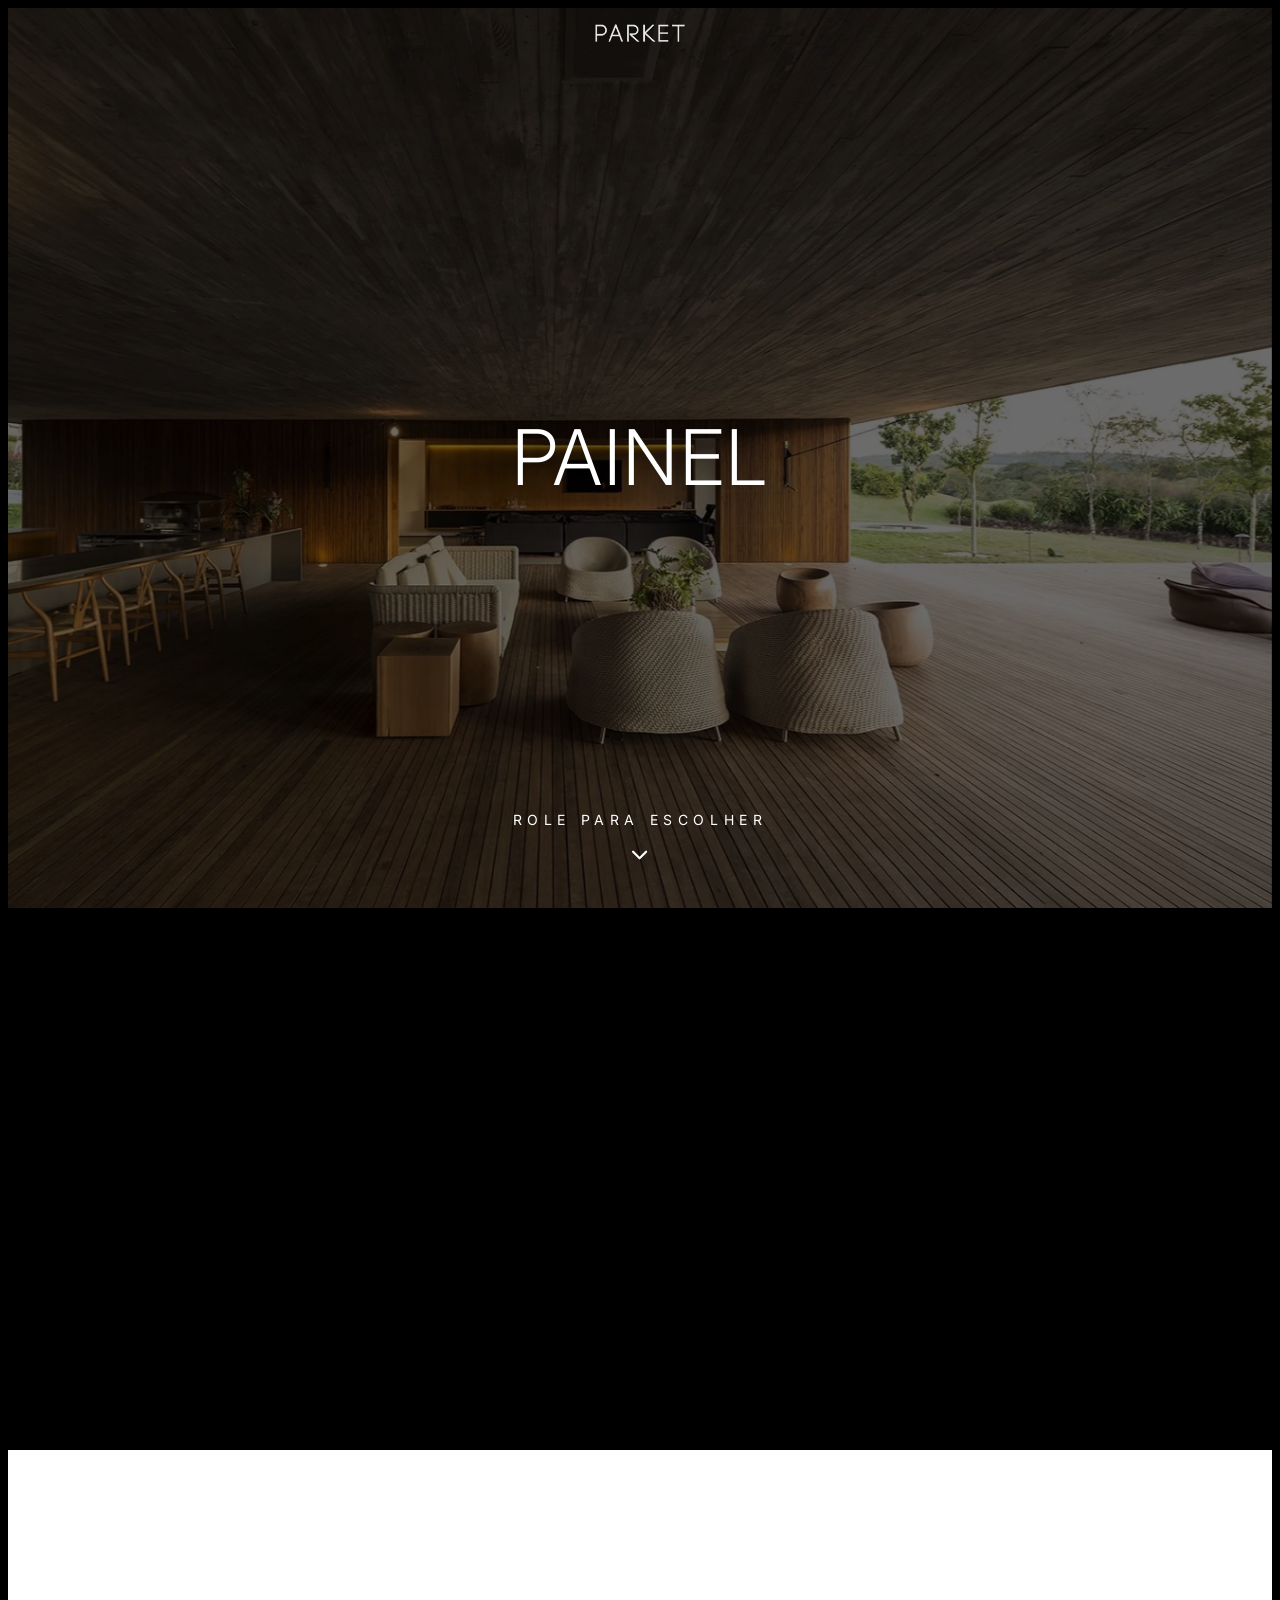
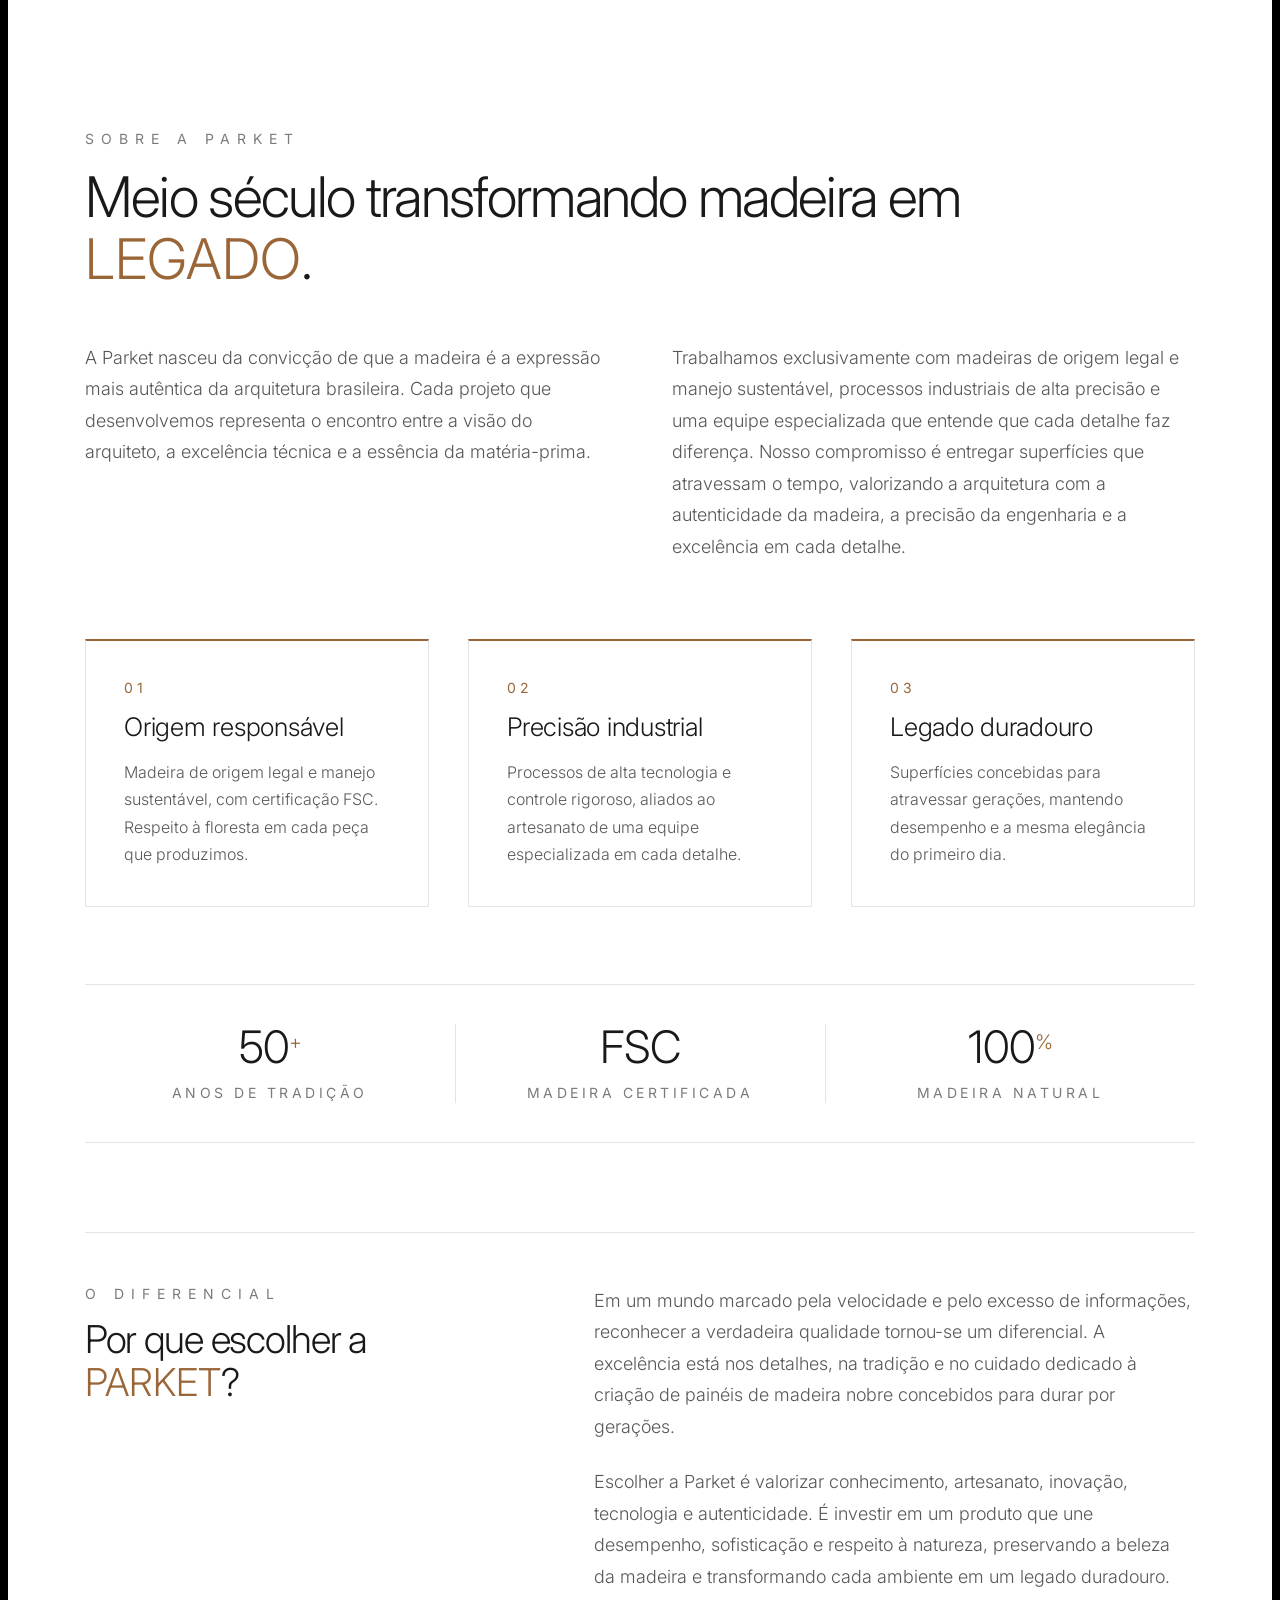
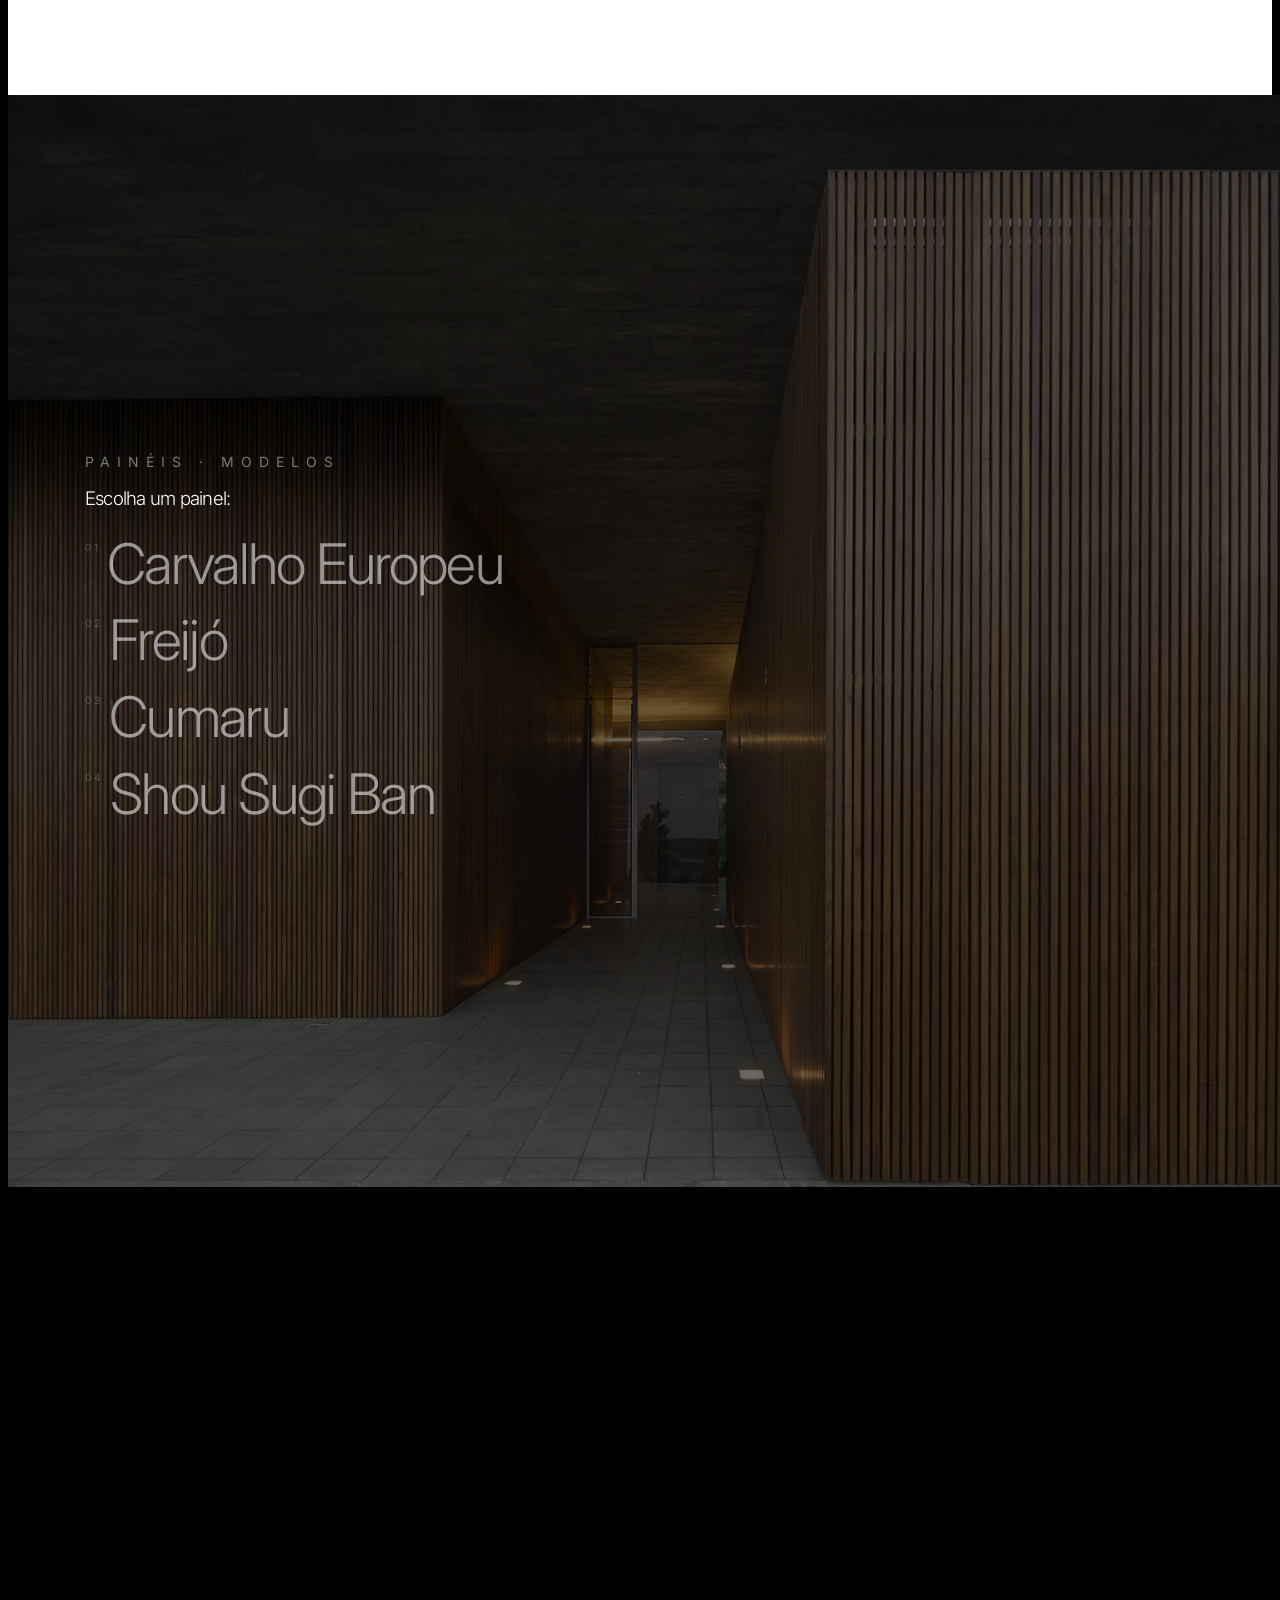
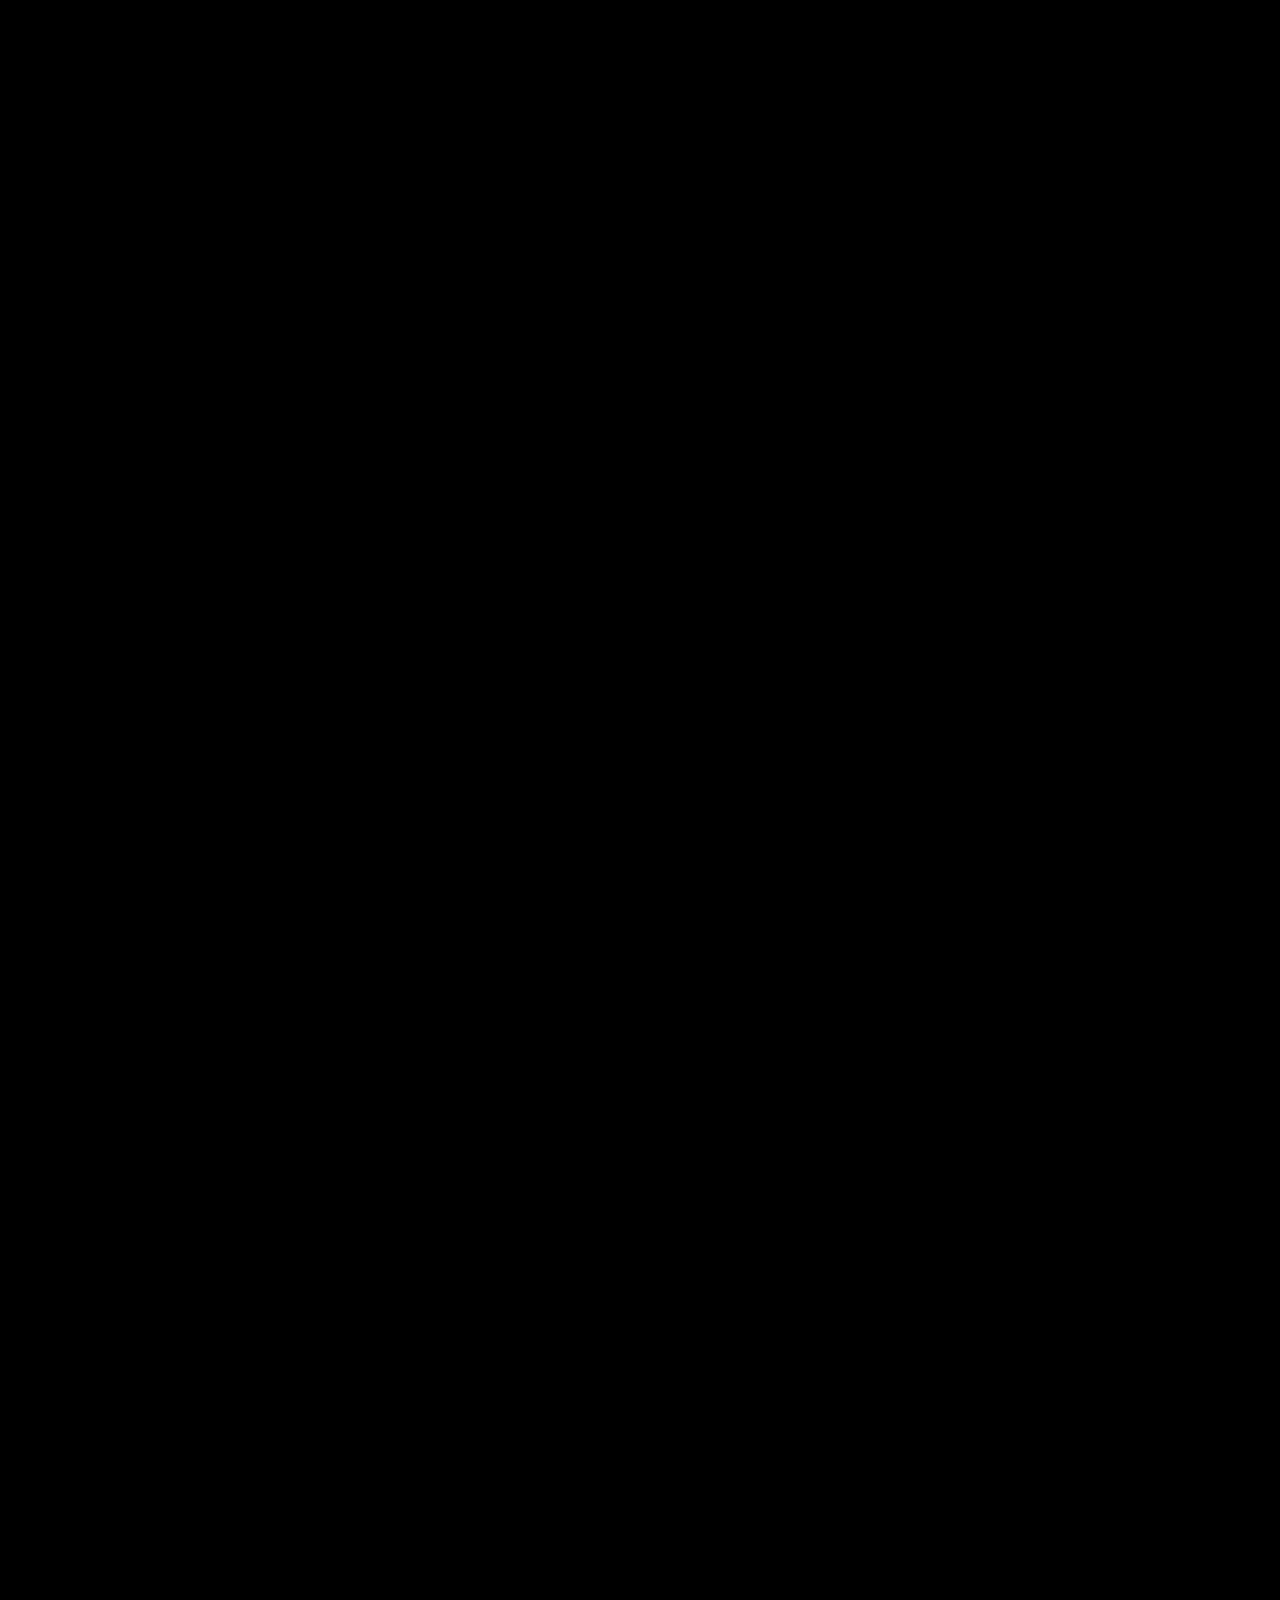
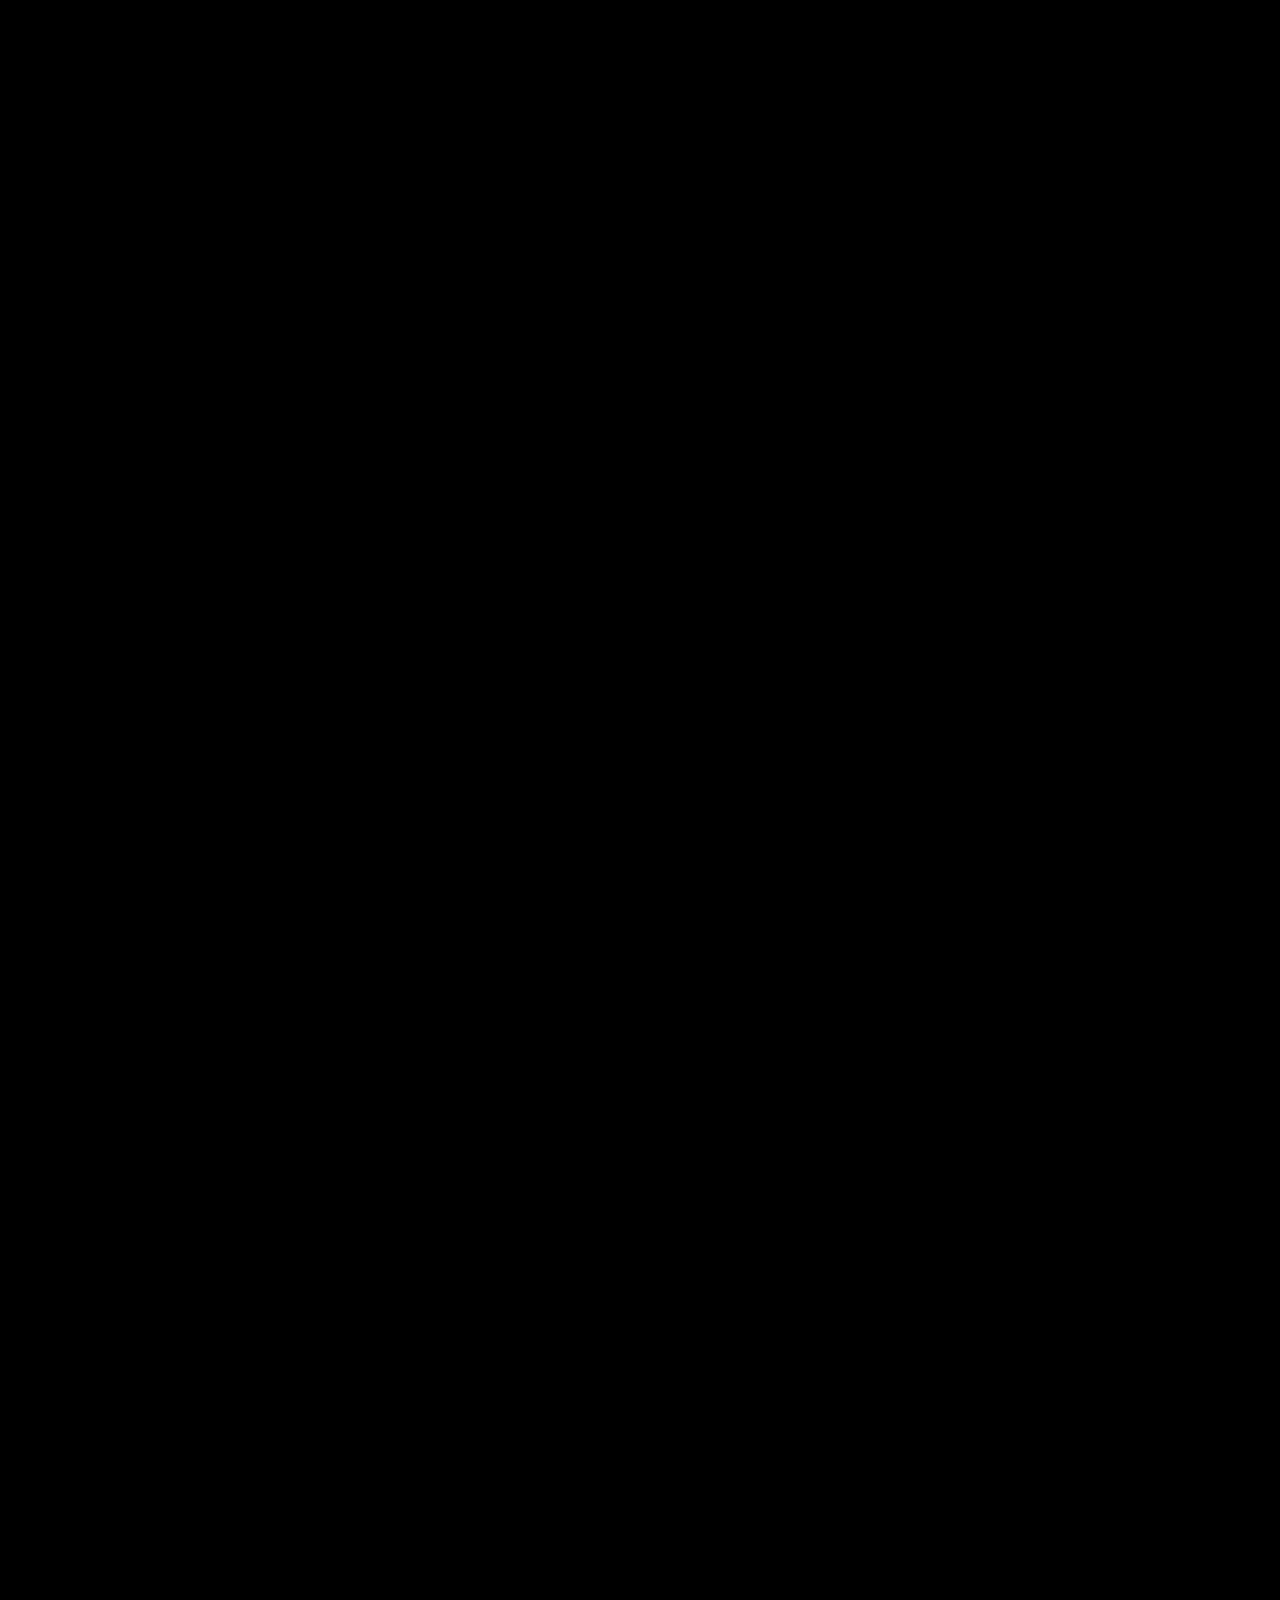
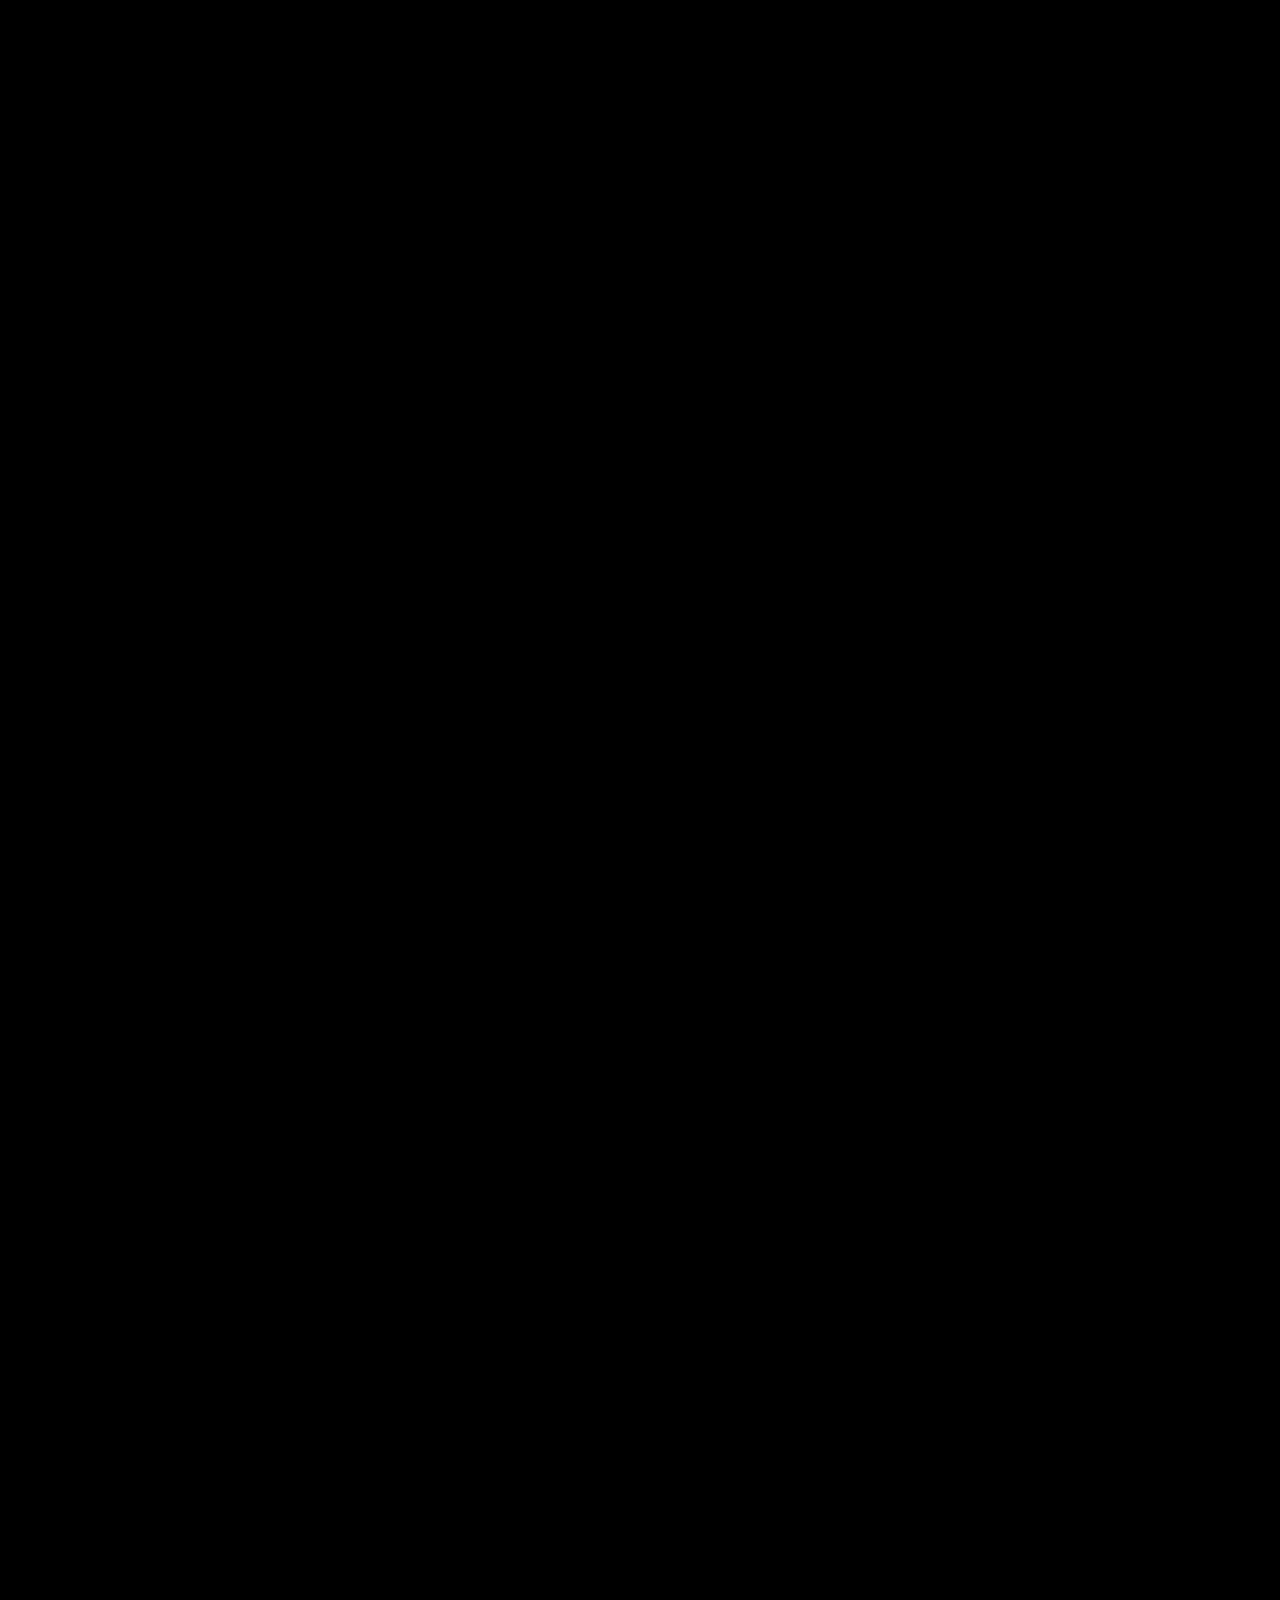
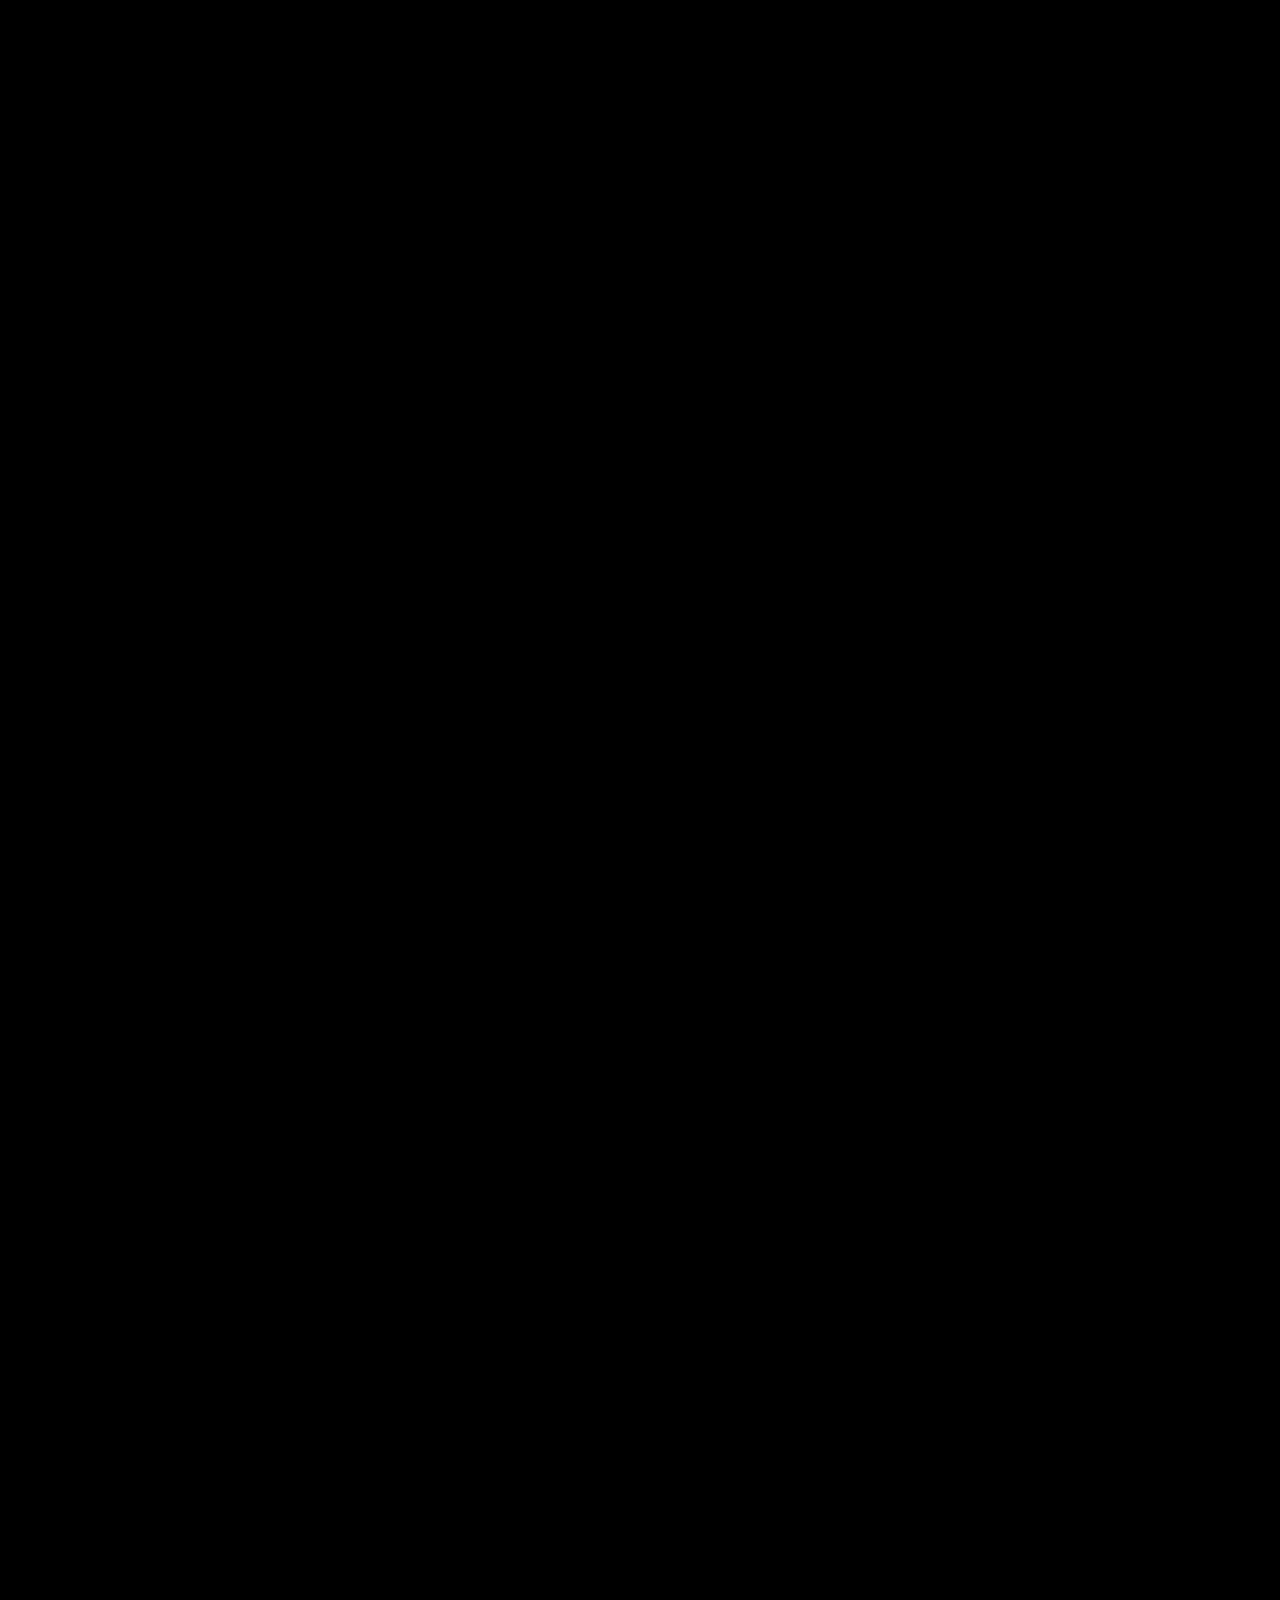
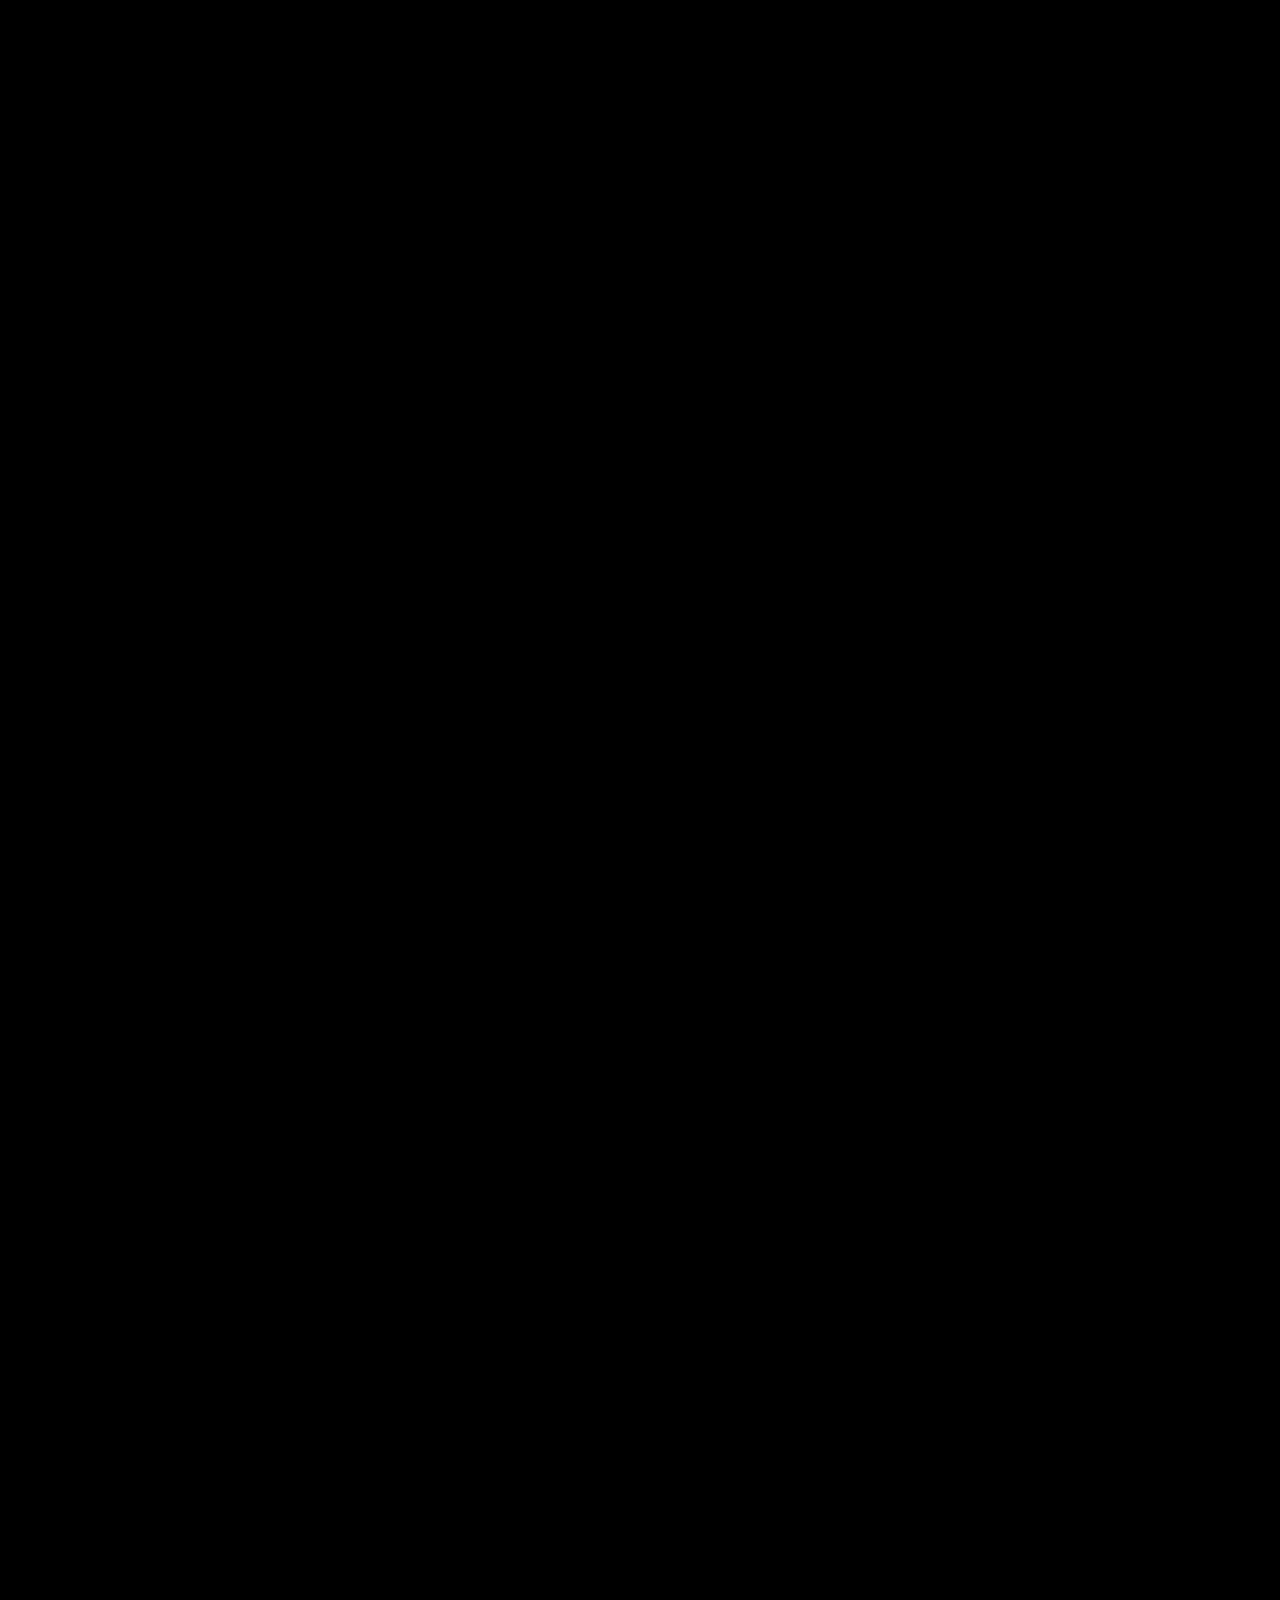
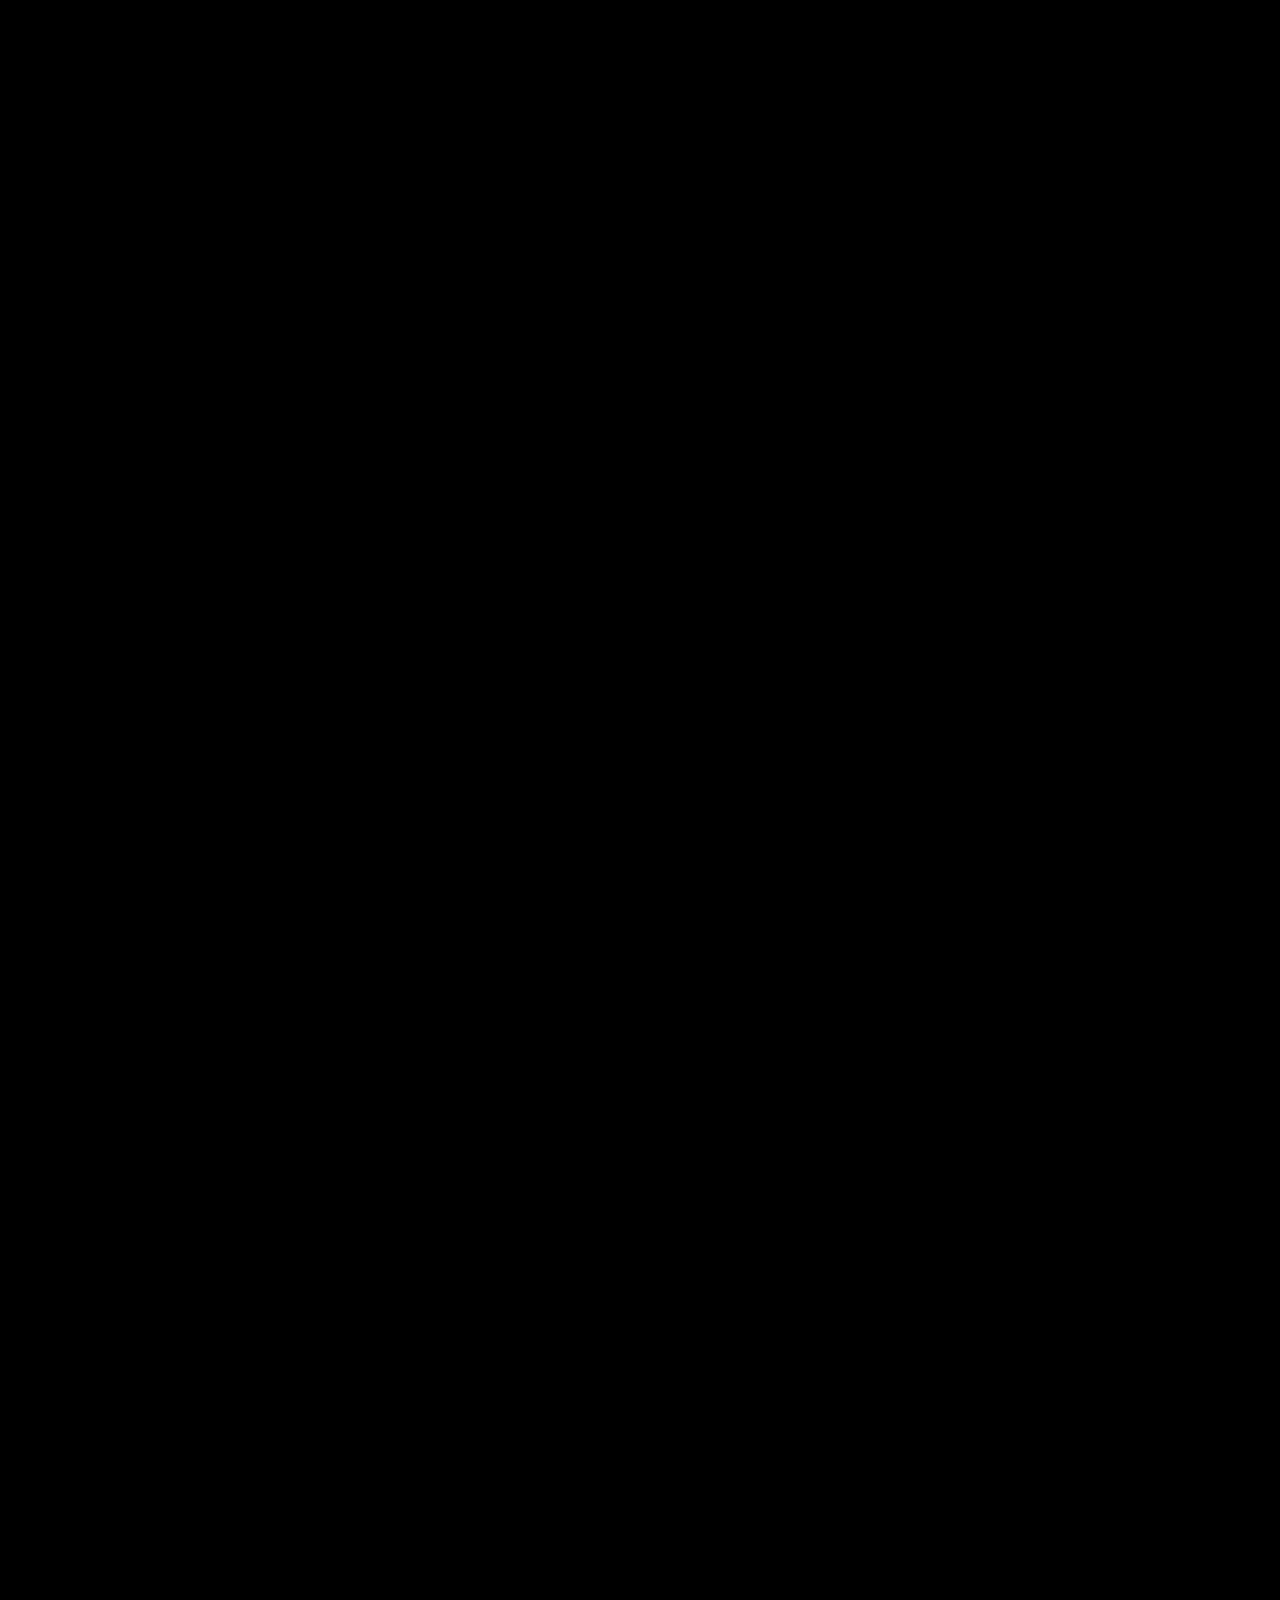
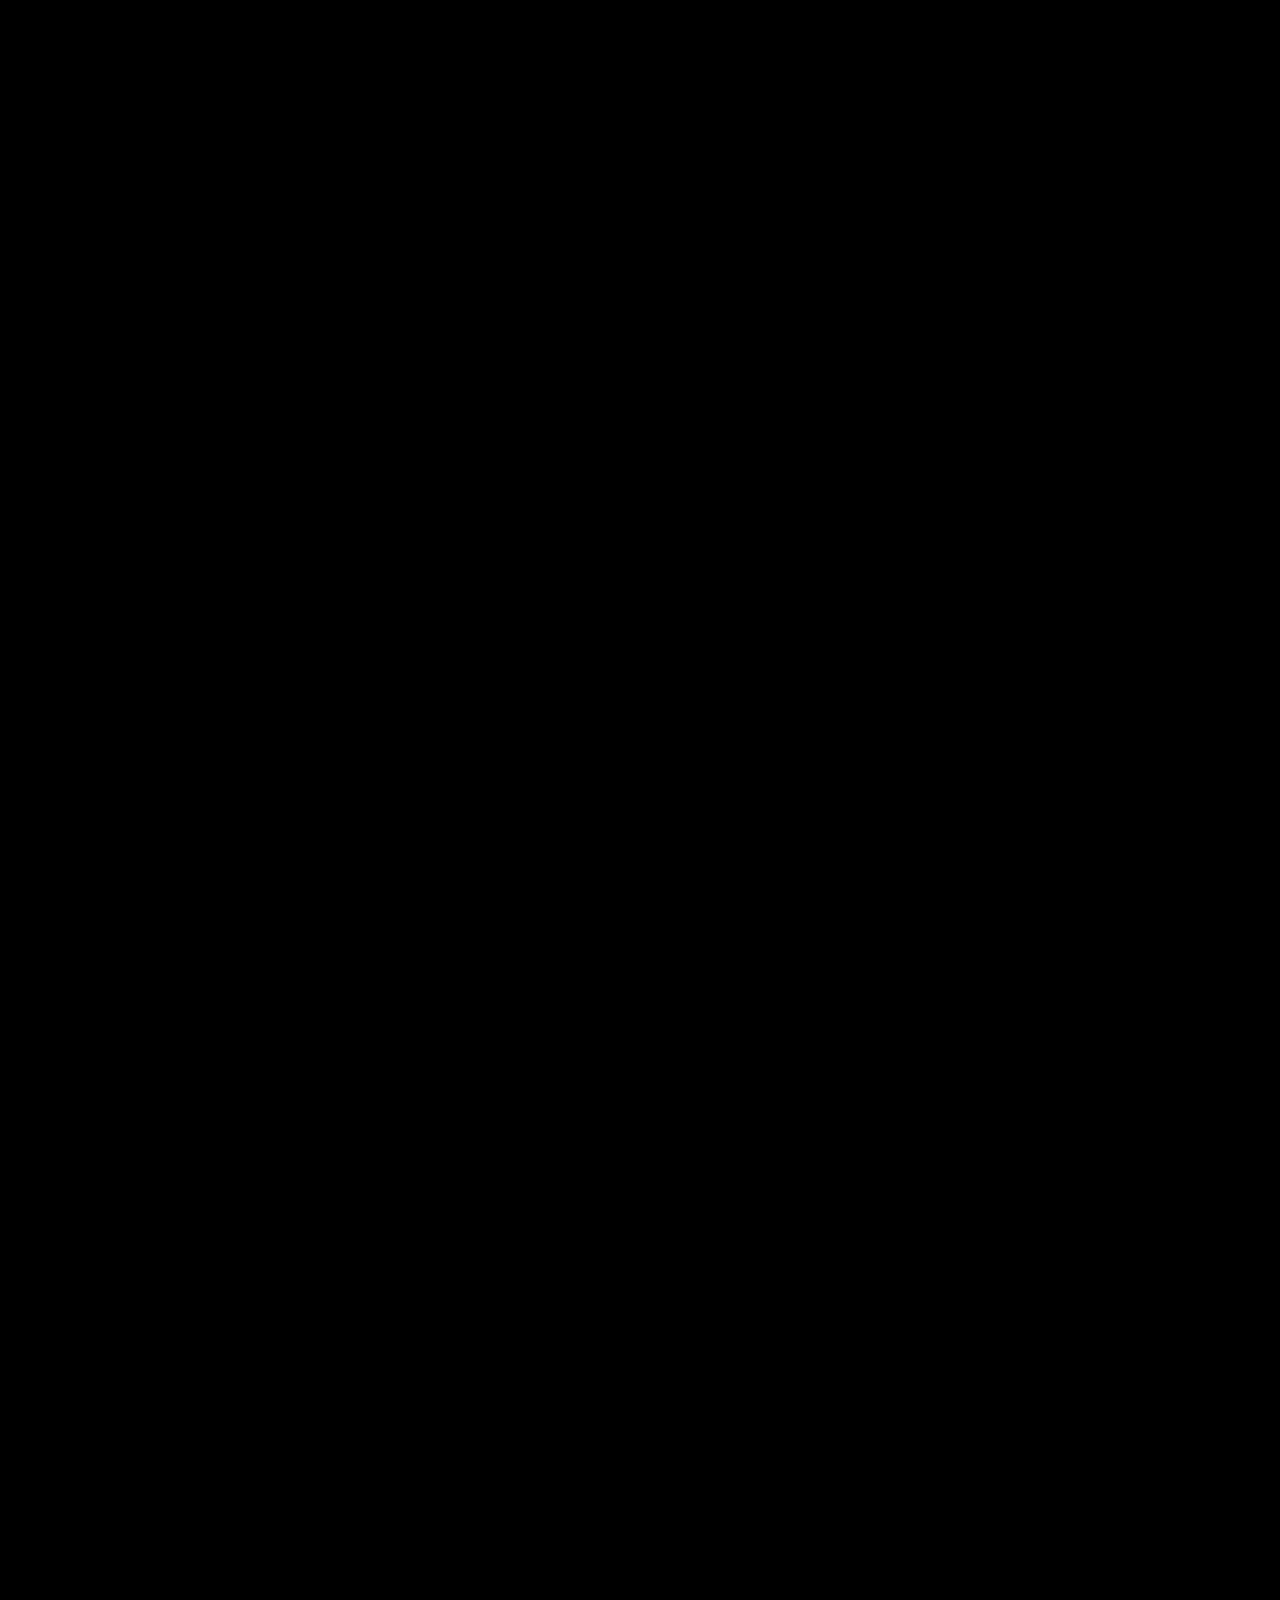
==== commit 2e5c9796: "Corrige renderizacao da fonte no Windows Adiciona fallback explicito (system-ui, Segoe UI, Arial) no" ====
--- a/index.html
+++ b/index.html
@@ -27,7 +27,16 @@
       }
     }
   </script>
-  <link rel="stylesheet" href="catalogo.css?v=4">
+  <!-- Detecção de Windows. Roda antes do CSS para a classe já existir na
+       primeira pintura (sem flash). Ativa os ajustes .is-win no catalogo.css. -->
+  <script>
+    (function () {
+      var p = (navigator.userAgentData && navigator.userAgentData.platform) || navigator.platform || navigator.userAgent || '';
+      if (/win/i.test(p)) document.documentElement.classList.add('is-win');
+    })();
+  </script>
+
+  <link rel="stylesheet" href="catalogo.css?v=5">
   <link rel="stylesheet" href="index.css?v=34">
 </head>
 
@@ -499,7 +508,7 @@
     document.getElementById('footer-year').textContent = new Date().getFullYear();
   </script>
   <script defer src="index.js?v=11"></script>
-  <script defer src="catalogo.js?v=12"></script>
+  <script defer src="catalogo.js?v=16"></script>
 </body>
 
 </html>
--- a/catalogo.css
+++ b/catalogo.css
@@ -18,9 +18,13 @@
       --branco-40: rgba(255,255,255,0.40);
       --branco-10: rgba(255,255,255,0.10);
 
-      /* Tipografia */
-      --font-display: 'Inter', sans-serif;
-      --font-body: 'Inter', sans-serif;
+      /* Tipografia
+         Fallback explícito: sem isso o Windows cai em Arial, que não tem
+         peso 300 — o navegador então "inventa" um light falso e a fonte
+         aparece deformada. system-ui/Segoe UI mantêm a métrica próxima. */
+      --font-stack: system-ui, -apple-system, 'Segoe UI', Roboto, Helvetica, Arial, sans-serif;
+      --font-display: 'Inter', var(--font-stack);
+      --font-body: 'Inter', var(--font-stack);
 
       /* Escala tipográfica */
       --text-display: 72px;
@@ -49,7 +53,30 @@
       color: var(--branco);
       font-family: var(--font-body);
       overflow-x: hidden;
-    }
+      /* Proíbe o navegador de sintetizar peso/itálico quando a Inter
+         não estiver disponível — é o que causa o borrão no Windows. */
+      font-synthesis: none;
+      -webkit-font-synthesis: none;
+    }
+
+    /* ═══════════════════════════════════════════════════════════
+       AJUSTES WINDOWS (.is-win — marcado por script no <head>)
+
+       O Windows renderiza via DirectWrite, que aplica hinting
+       vertical agressivo: a Inter Light (300) fica fina e trêmula,
+       e o tracking negativo encavala as letras. Estes ajustes só
+       valem no Windows; Mac, iOS e Android não são tocados.
+       ═══════════════════════════════════════════════════════════ */
+
+    .is-win body {
+      -webkit-font-smoothing: antialiased;
+      text-rendering: optimizeLegibility;
+    }
+
+    /* ⬇ Espaço reservado para os ajustes finos (peso, tracking, tamanho).
+       Ainda não preenchido: depende do print do Windows para saber se o
+       defeito é fonte fina demais ou letra encavalada. Não chutar aqui —
+       um override errado piora o que já está correto. */
 
     parket-nav > nav { display: none !important; }
 
@@ -144,7 +171,7 @@
     .menu-overlay.is-open .menu-list li:nth-child(8) { transition-delay: 0.52s; }
     .menu-list a {
       font-family: var(--font-display);
-      font-weight: 200;
+      font-weight: 300;
       letter-spacing: -0.02em;
       font-size: clamp(1.75rem, 4vw, 2.625rem);
       color: rgba(255,255,255,0.55);
@@ -194,7 +221,7 @@
     }
     .display-title {
       font-family: var(--font-display);
-      font-weight: 200;
+      font-weight: 300;
       letter-spacing: -0.04em;
       line-height: 1.02;
     }
@@ -283,7 +310,7 @@
     }
     .index-link {
       font-family: var(--font-display);
-      font-weight: 200;
+      font-weight: 300;
       letter-spacing: -0.03em;
       line-height: 1;
       font-size: clamp(2.5rem, 6vw, 4.5rem);
@@ -374,7 +401,7 @@
     .product-cover-title {
       font-family: var(--font-display);
       font-size: var(--text-h1);
-      font-weight: 200;
+      font-weight: 300;
       letter-spacing: -0.05em;
       line-height: 1.05;
     }
@@ -479,7 +506,7 @@
     .collection-cover-title {
       font-family: var(--font-display);
       font-size: clamp(2.5rem, 6vw, 4.5rem);
-      font-weight: 200;
+      font-weight: 300;
       letter-spacing: -0.04em;
       line-height: 1.05;
     }
@@ -914,7 +941,7 @@
     .porque-title {
       font-family: var(--font-display);
       font-size: var(--text-h2);
-      font-weight: 200;
+      font-weight: 300;
       letter-spacing: -0.03em;
       line-height: 1.1;
       color: #ffffff;
@@ -1076,7 +1103,7 @@
     }
     .texturas-nome {
       font-family: var(--font-display);
-      font-weight: 200;
+      font-weight: 300;
       letter-spacing: -0.03em;
       line-height: 1.05;
       font-size: clamp(2.4rem, 5.2vw, 4.6rem);
--- a/index.css
+++ b/index.css
@@ -55,7 +55,7 @@
   justify-content: center;
   pointer-events: none;
   font-family: var(--font-display);
-  font-weight: 200;
+  font-weight: 300;
   letter-spacing: .03em;
   text-transform: uppercase;
   font-size: clamp(1.75rem, 6vw, 5rem);
@@ -95,7 +95,7 @@
 #hero-sticky .hero-title {
   margin: 0;
   font-family: var(--font-display);
-  font-weight: 200;
+  font-weight: 300;
   letter-spacing: -.03em;
   line-height: 1.05;
   font-size: clamp(2.4rem, 5.6vw, 5rem);
@@ -105,7 +105,7 @@
 #hero-sticky .hero-title .accent {
   color: var(--madeira);
   text-transform: uppercase;
-  font-weight: 200;
+  font-weight: 300;
   letter-spacing: 0;
 }
 
@@ -255,7 +255,7 @@
 #sobre .sobre-title {
   margin: 0;
   font-family: var(--font-display);
-  font-weight: 200;
+  font-weight: 300;
   letter-spacing: -.03em;
   line-height: 1.1;
   font-size: clamp(2rem, 4.4vw, 3.5rem);
@@ -264,7 +264,7 @@
 }
 
 #sobre .accent {
-  font-weight: 200;
+  font-weight: 300;
   text-transform: uppercase;
   color: var(--accent);
   letter-spacing: 0;
@@ -359,7 +359,7 @@
   display: block;
   font-family: var(--font-display);
   font-size: clamp(2rem, 3.5vw, 3.5rem);
-  font-weight: 200;
+  font-weight: 300;
   letter-spacing: -.02em;
   color: var(--t-95);
   line-height: 1;
@@ -403,7 +403,7 @@
 #sobre .porque-title {
   margin: 0;
   font-family: var(--font-display);
-  font-weight: 200;
+  font-weight: 300;
   letter-spacing: -.03em;
   line-height: 1.12;
   font-size: clamp(1.75rem, 3vw, 2.625rem);
@@ -515,7 +515,7 @@
 
 #tech-scroll .tech-title {
   margin: 0;
-  font-weight: 200;
+  font-weight: 300;
   letter-spacing: -.03em;
   line-height: 1.08;
   font-size: clamp(1.5rem, 3.2vw, 2.625rem);
@@ -1043,7 +1043,7 @@
 #madeiras-tipos .mtipos-title {
   margin: 0;
   font-family: var(--font-display);
-  font-weight: 200;
+  font-weight: 300;
   letter-spacing: -.03em;
   line-height: 1.1;
   font-size: clamp(1.75rem, 3.6vw, 3rem);
@@ -1345,7 +1345,7 @@
 
 #madeiras-tipos .mtipos-atr-num {
   font-family: var(--font-display);
-  font-weight: 200;
+  font-weight: 300;
   font-size: clamp(1.75rem, 3vw, 2.5rem);
   line-height: .9;
   letter-spacing: -.04em;
@@ -1423,7 +1423,7 @@
 #madeiras-tipos .mtipos-react-title {
   margin: .5rem 0 0;
   font-family: var(--font-display);
-  font-weight: 200;
+  font-weight: 300;
   letter-spacing: -.03em;
   line-height: 1.12;
   font-size: clamp(1.6rem, 3vw, 2.5rem);
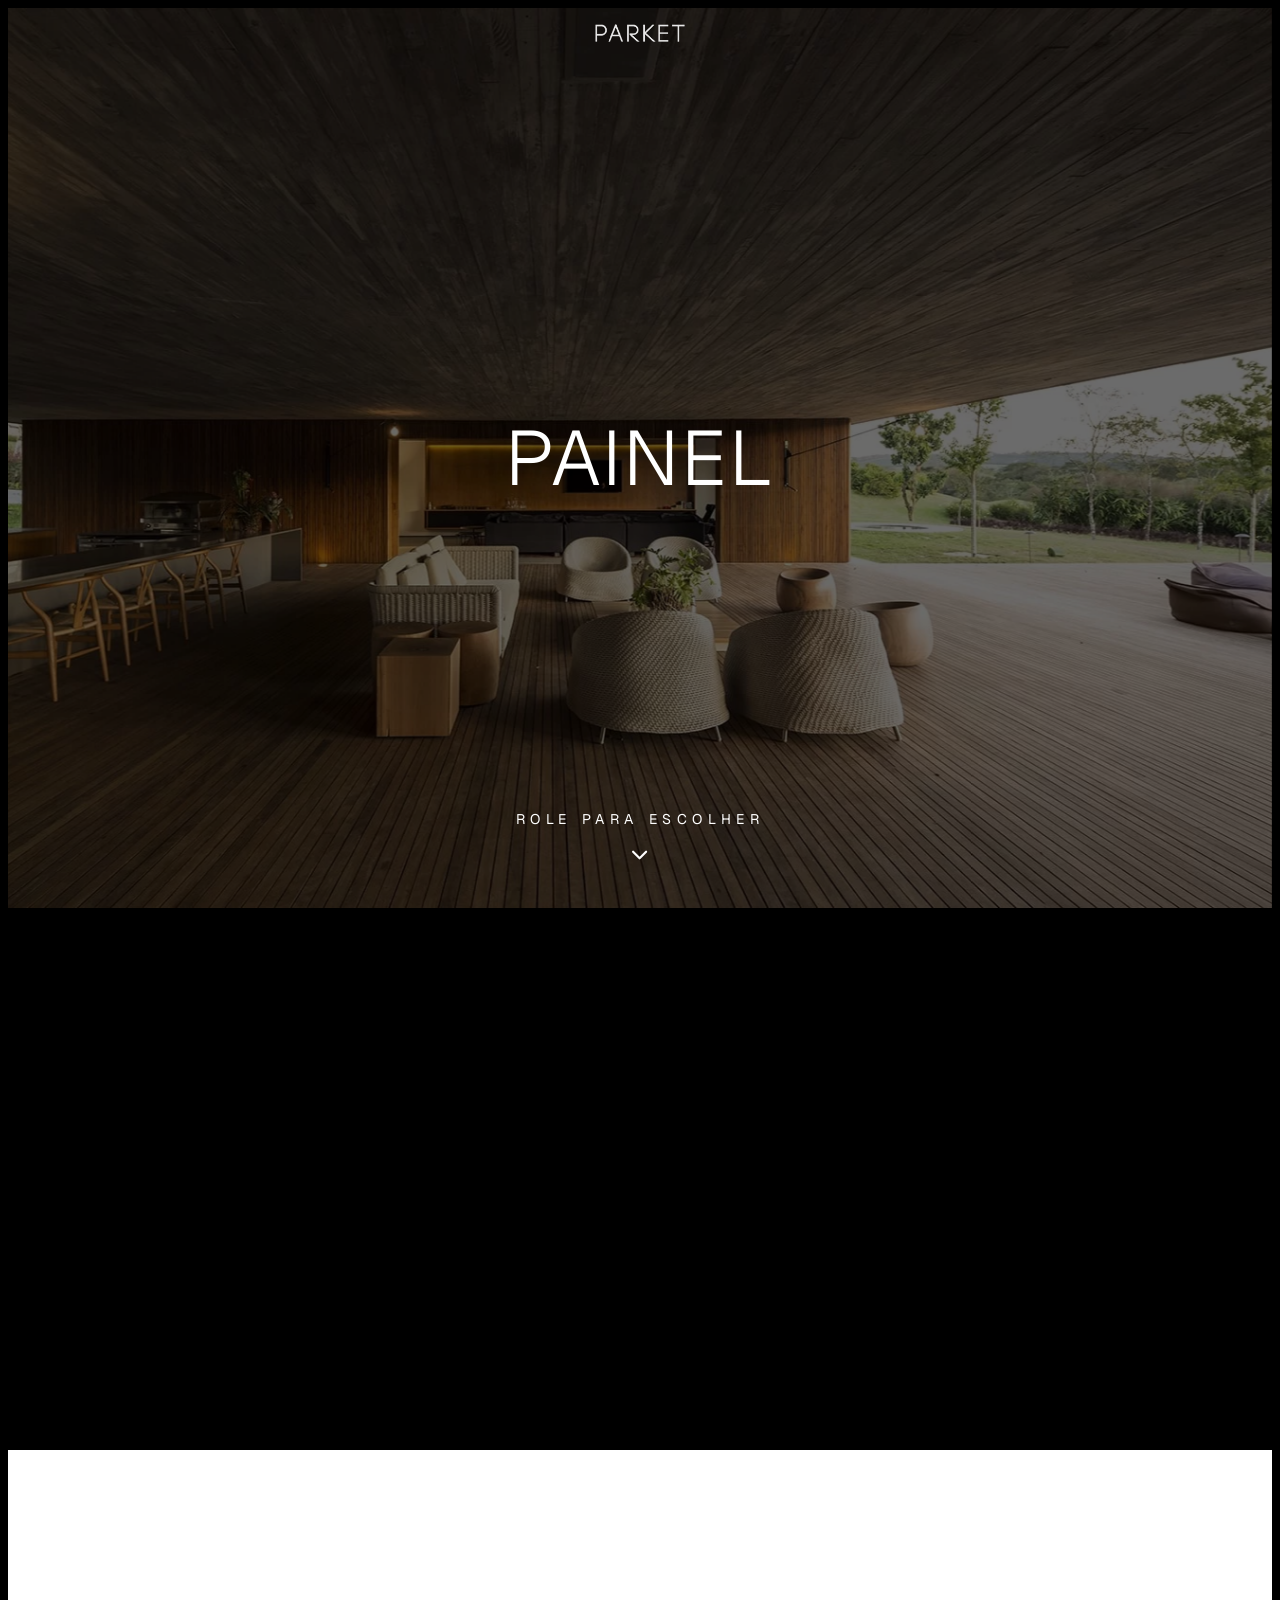
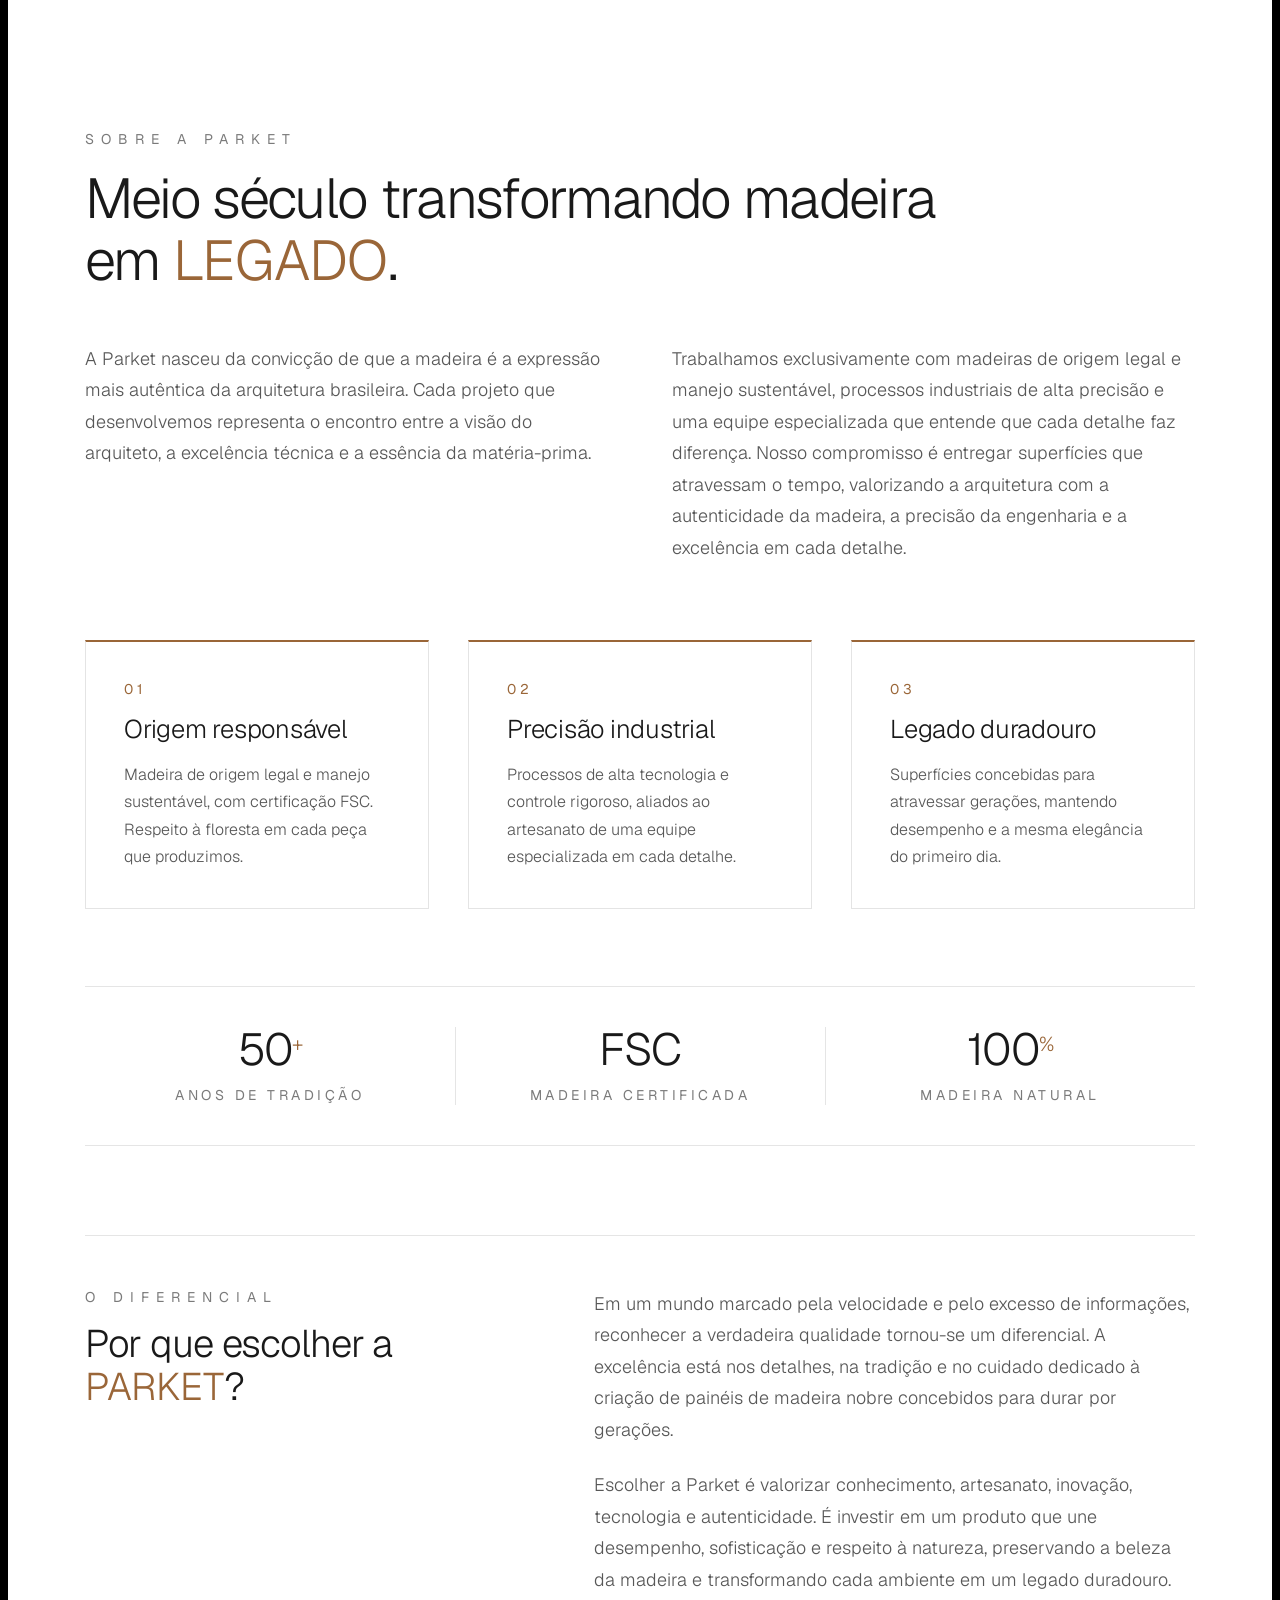
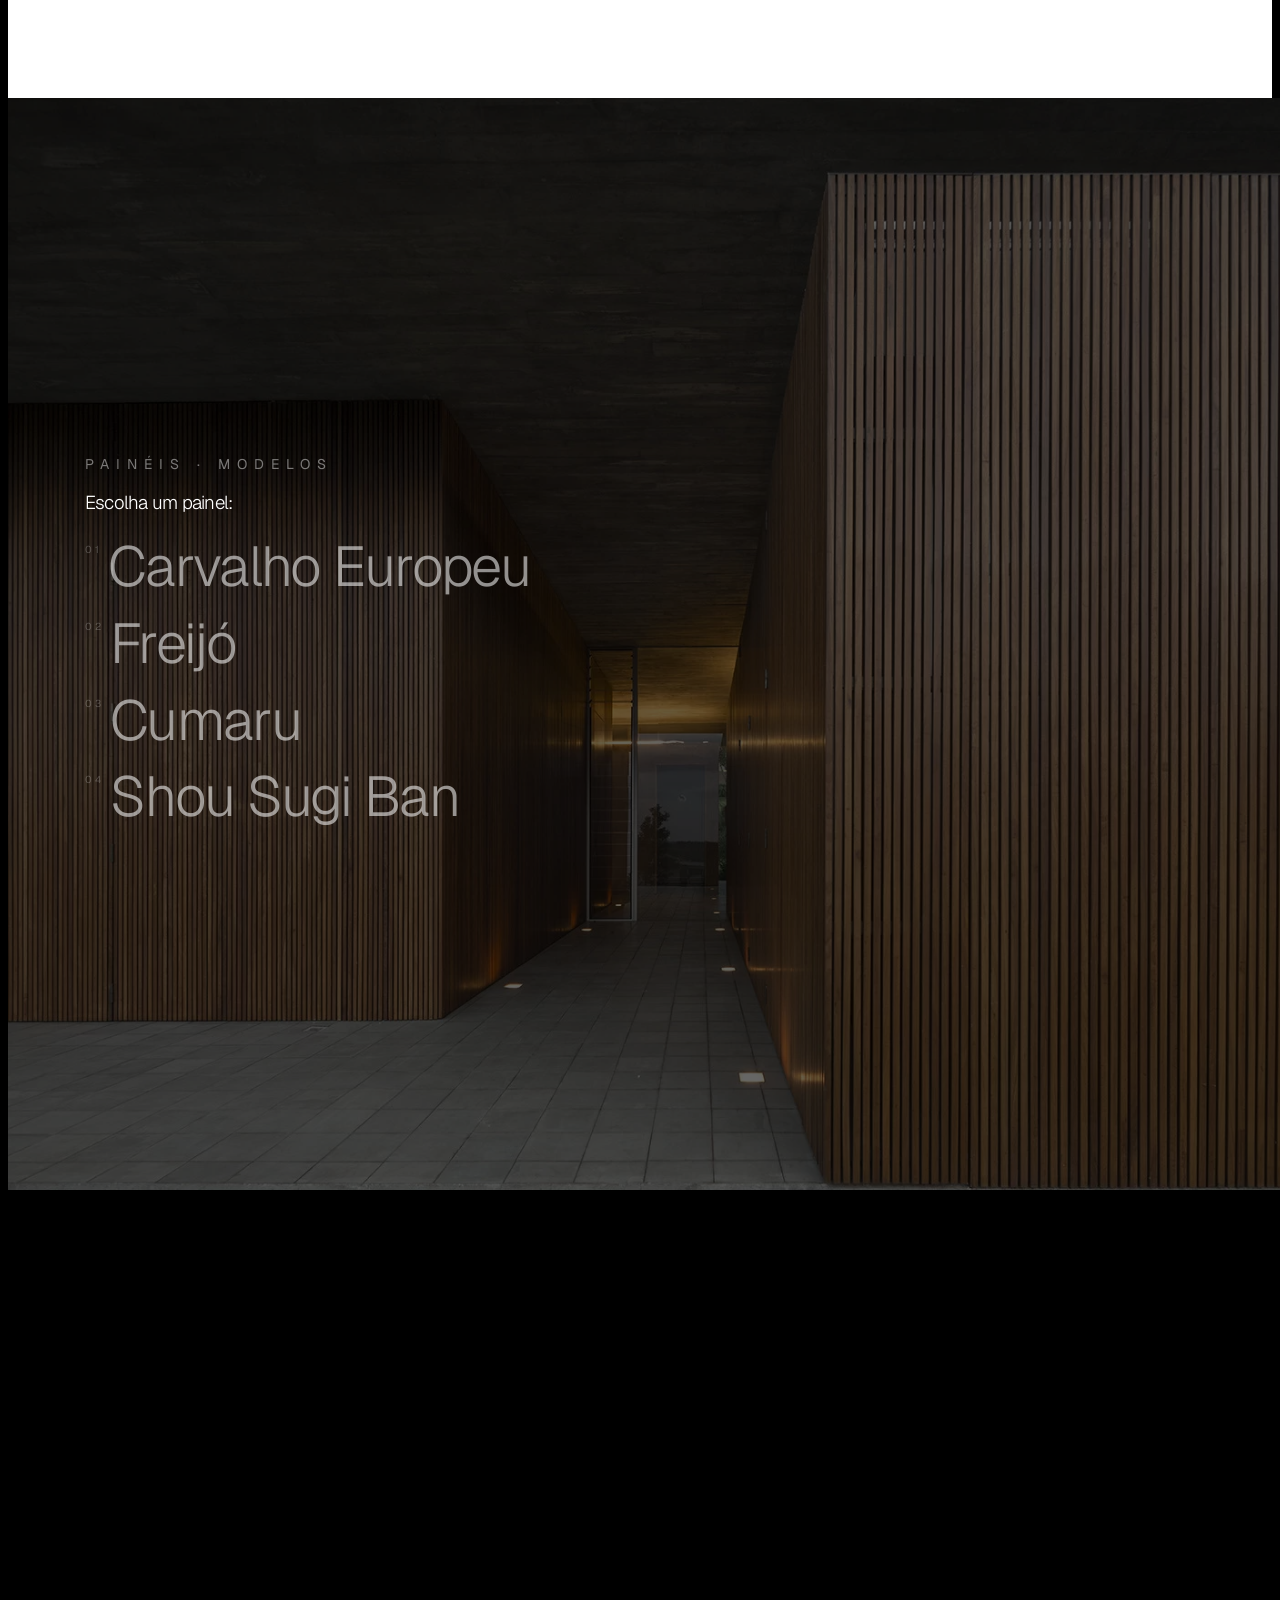
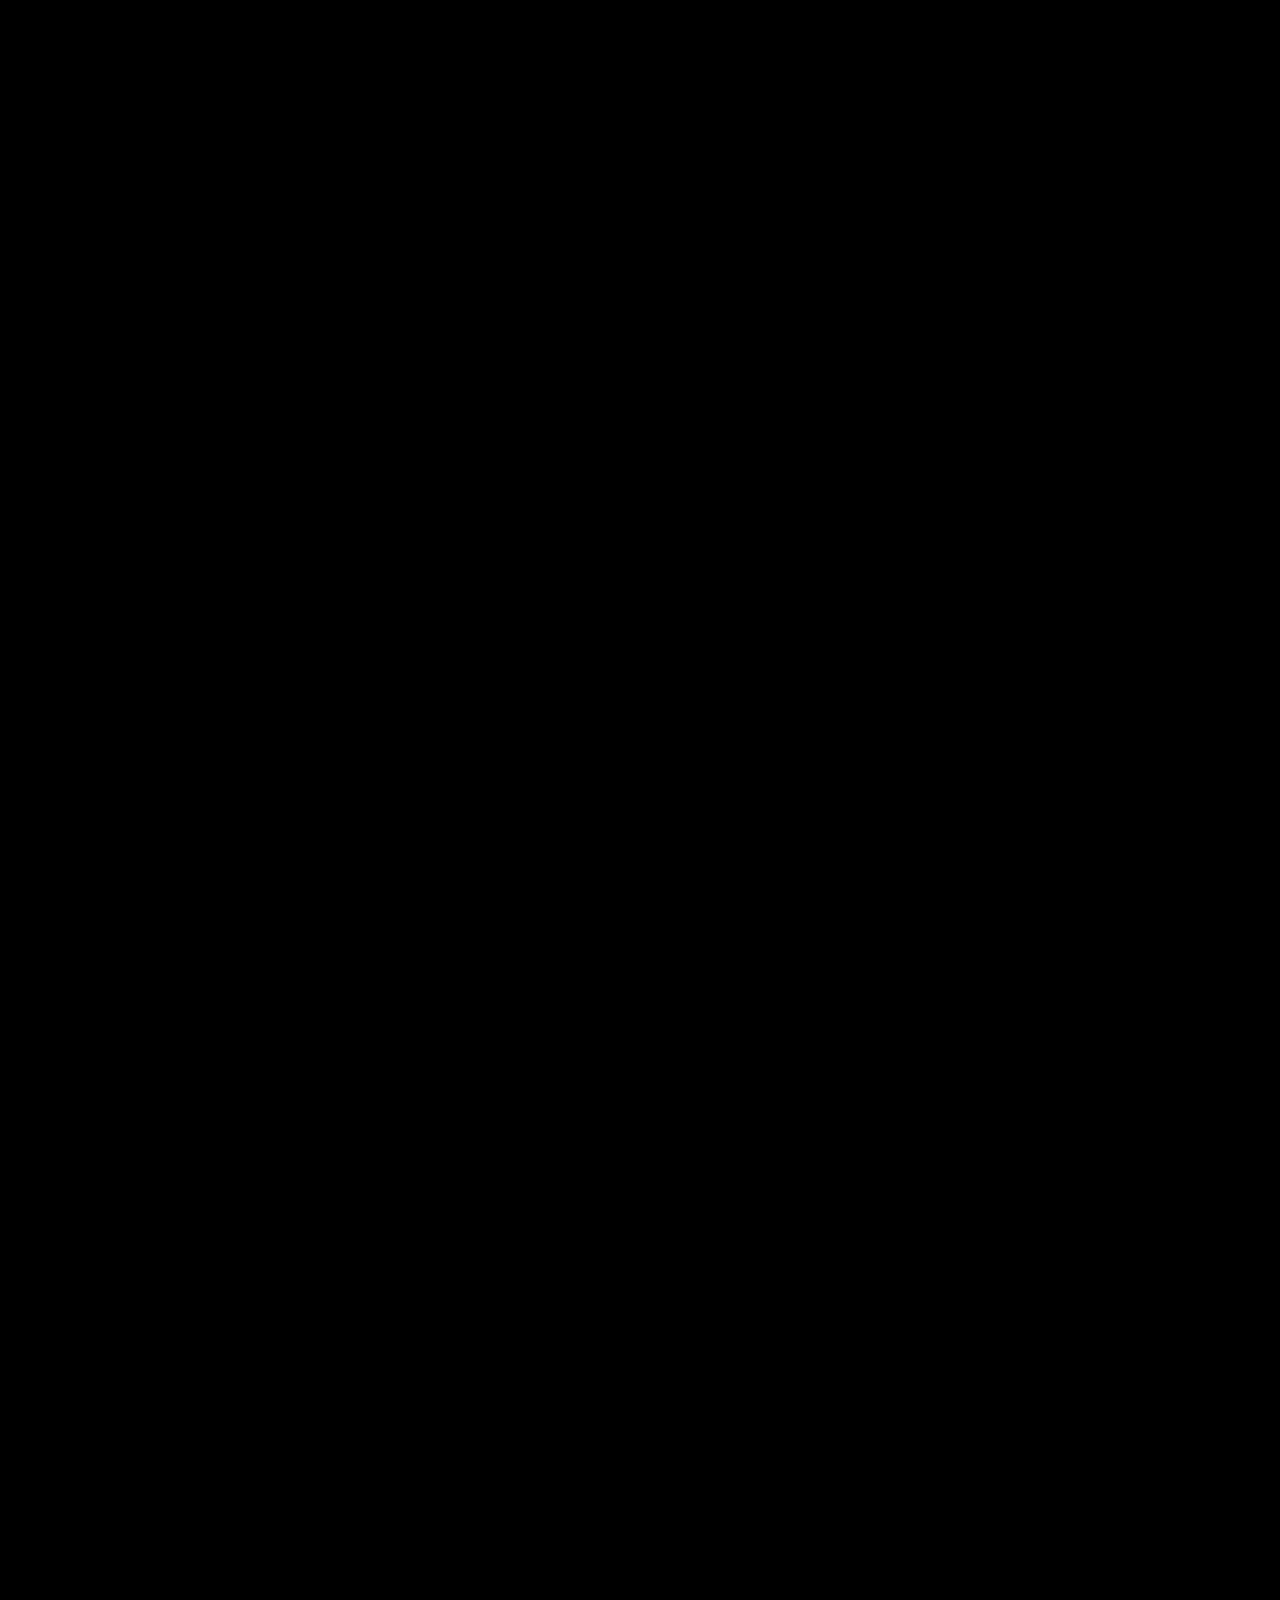
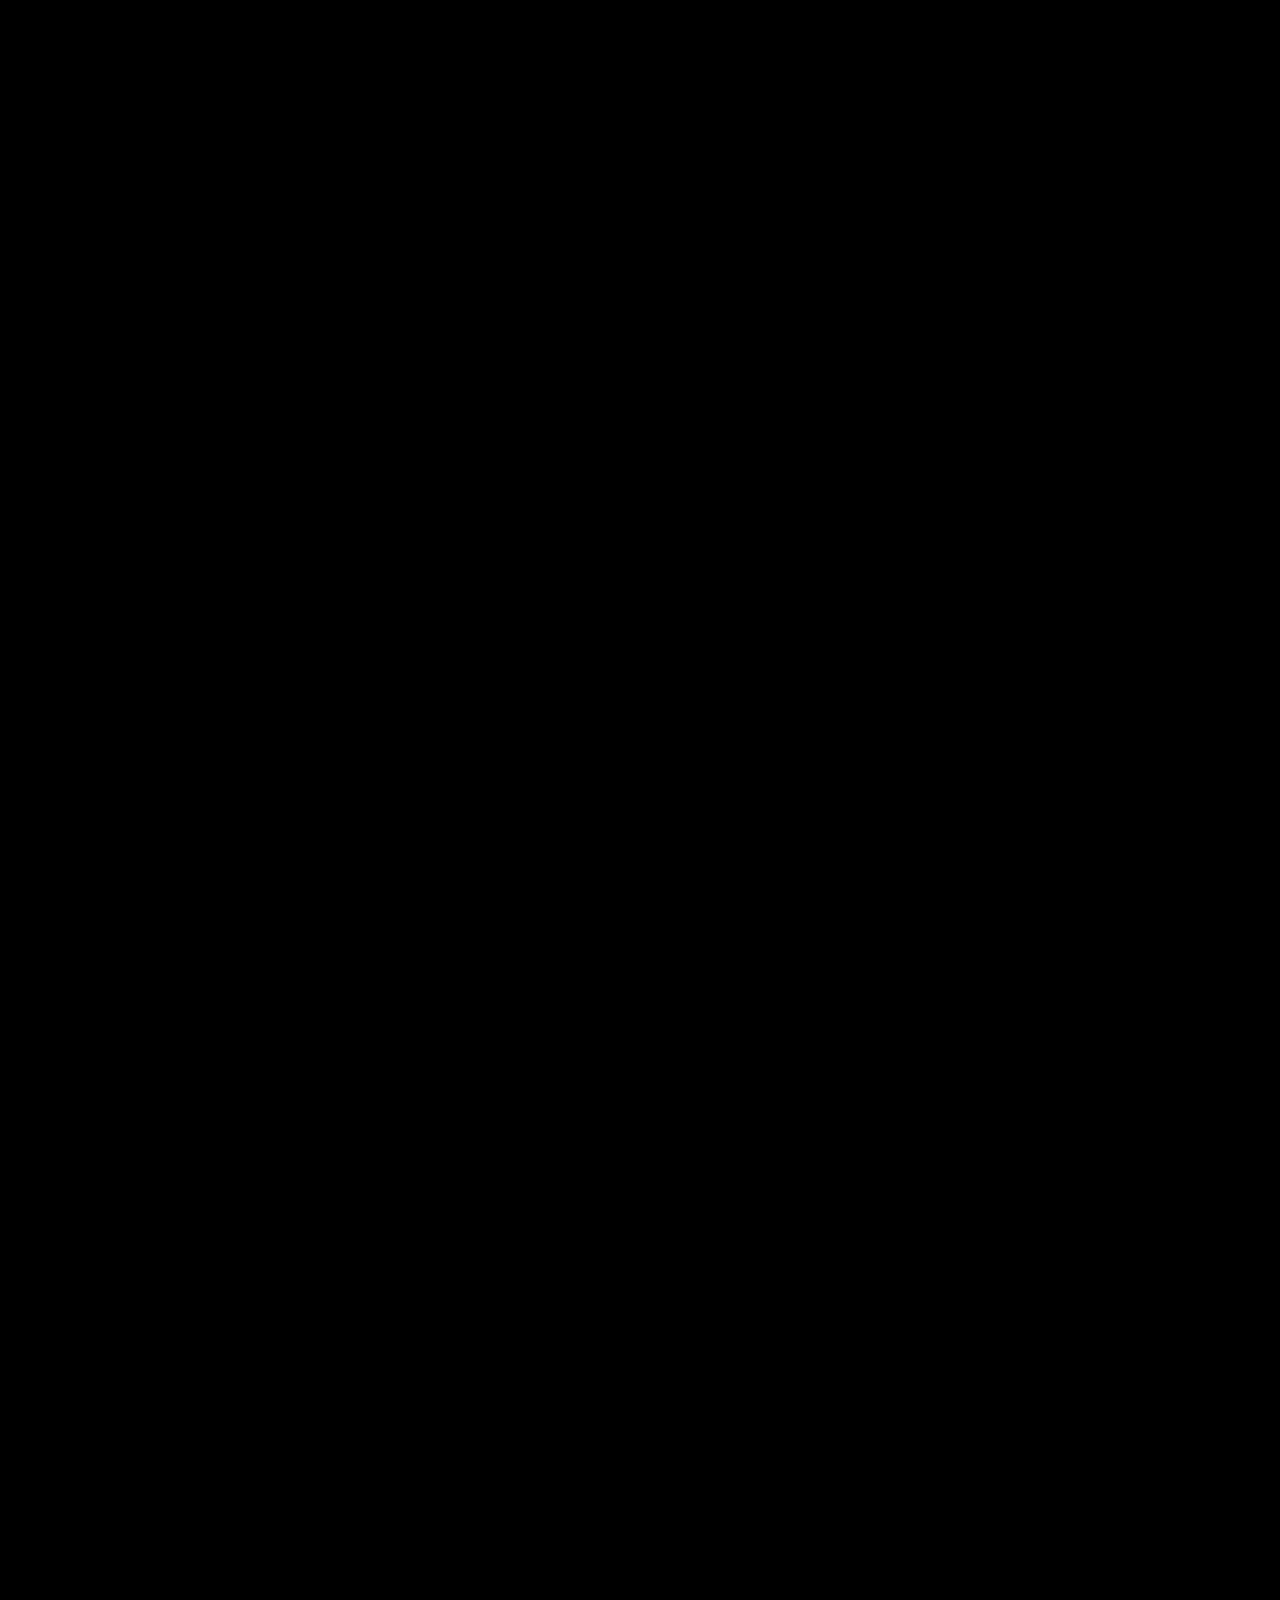
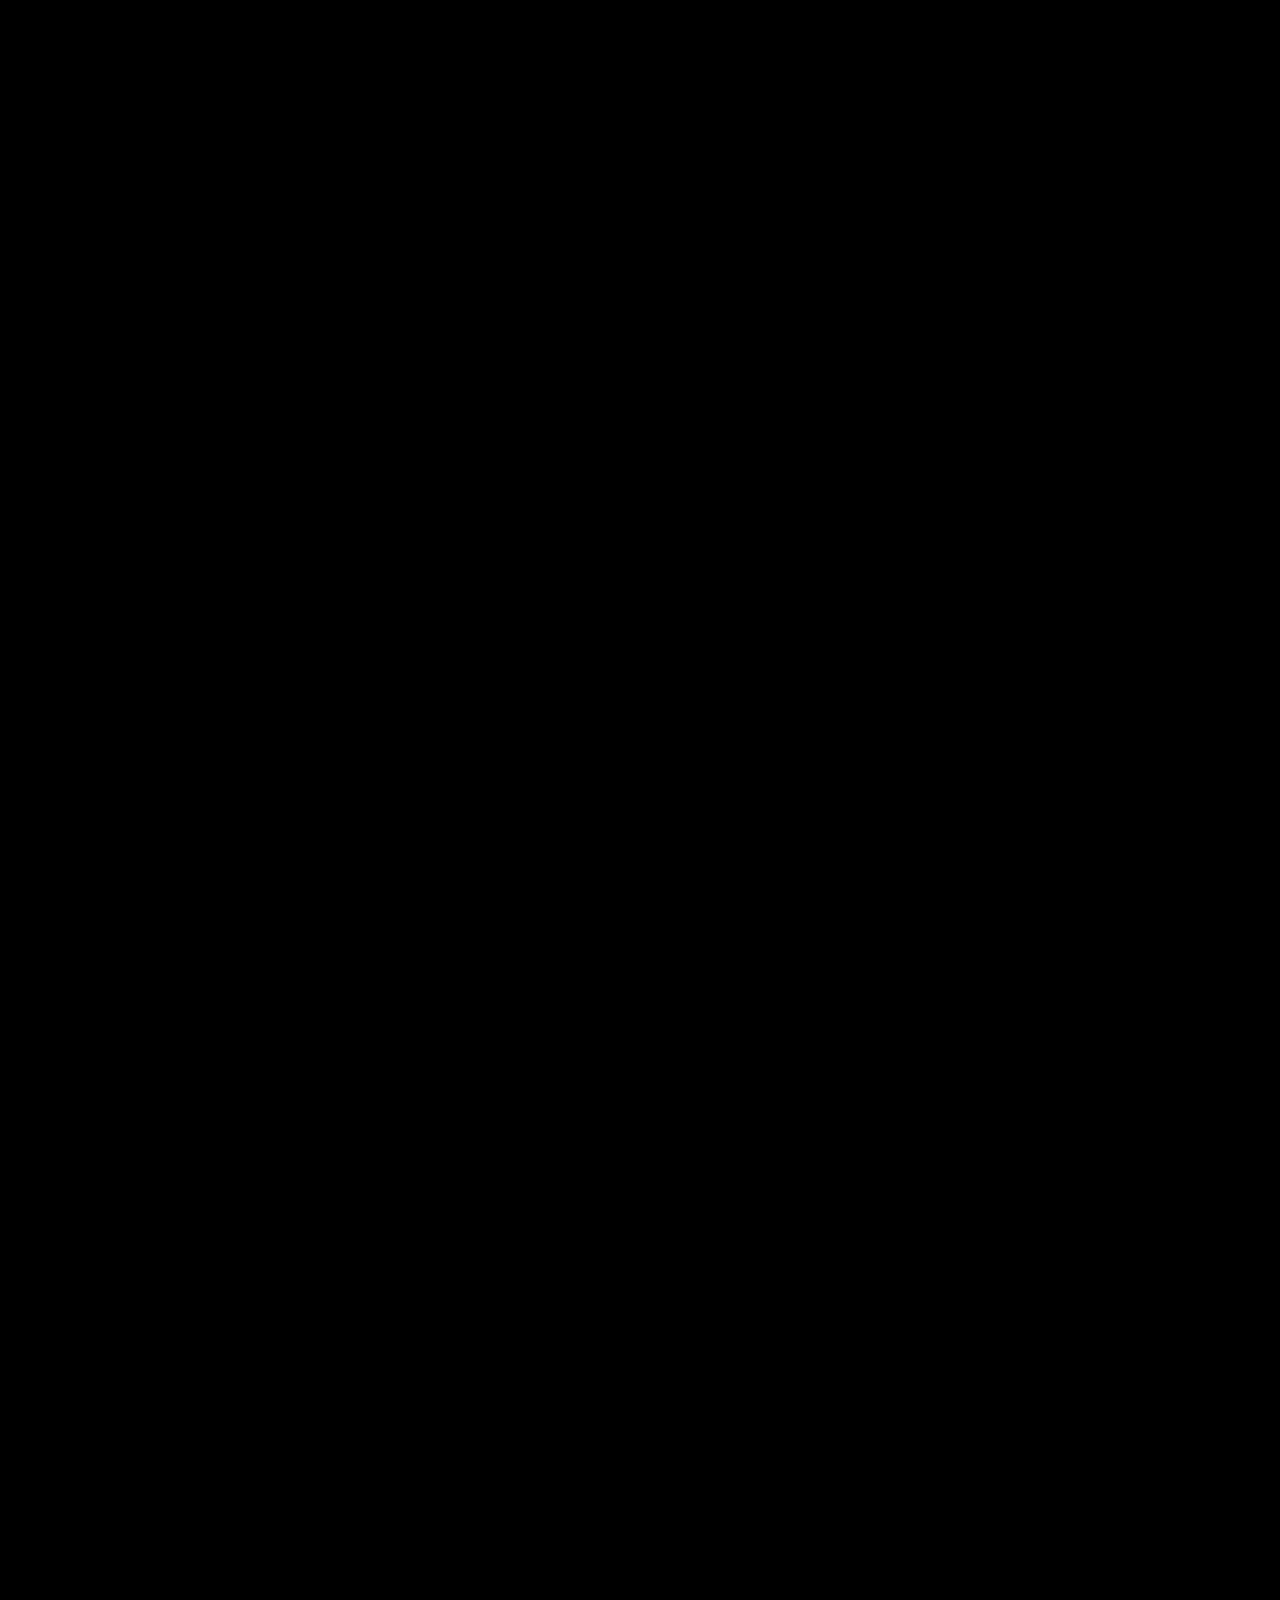
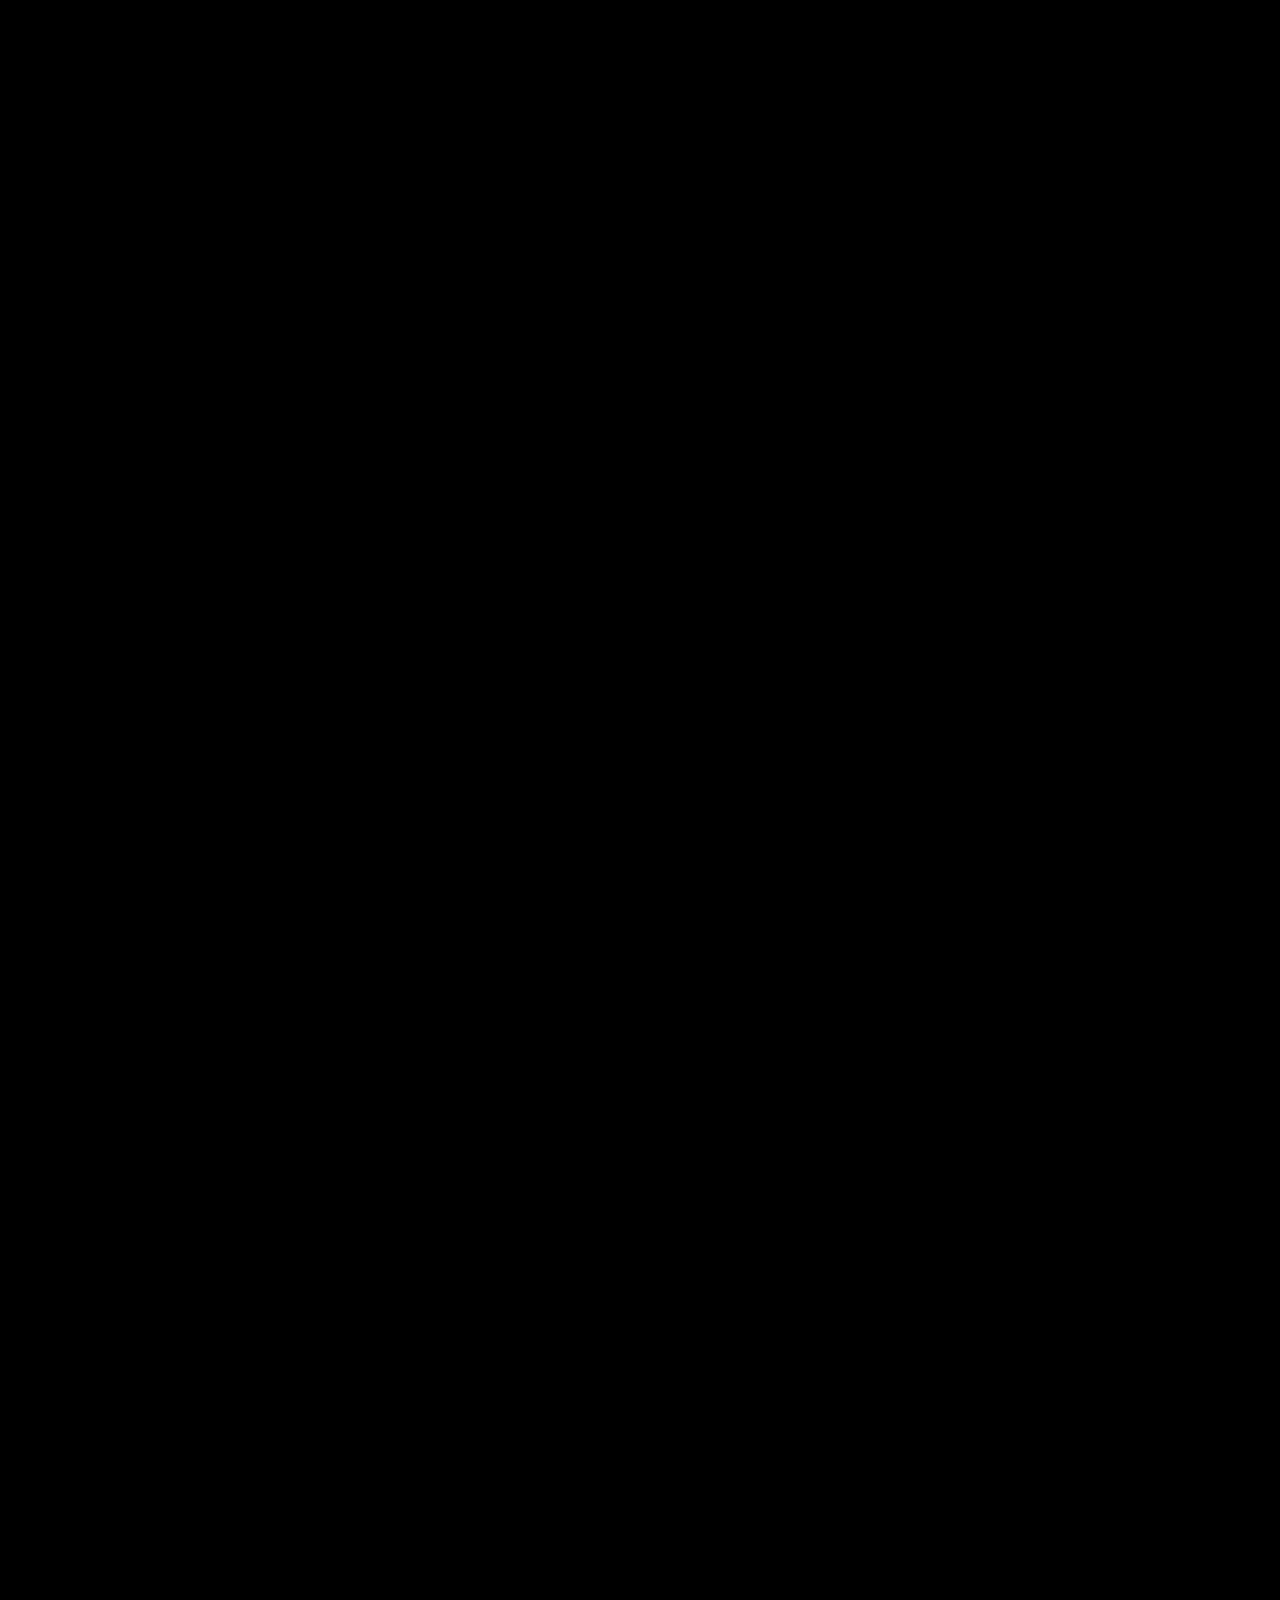
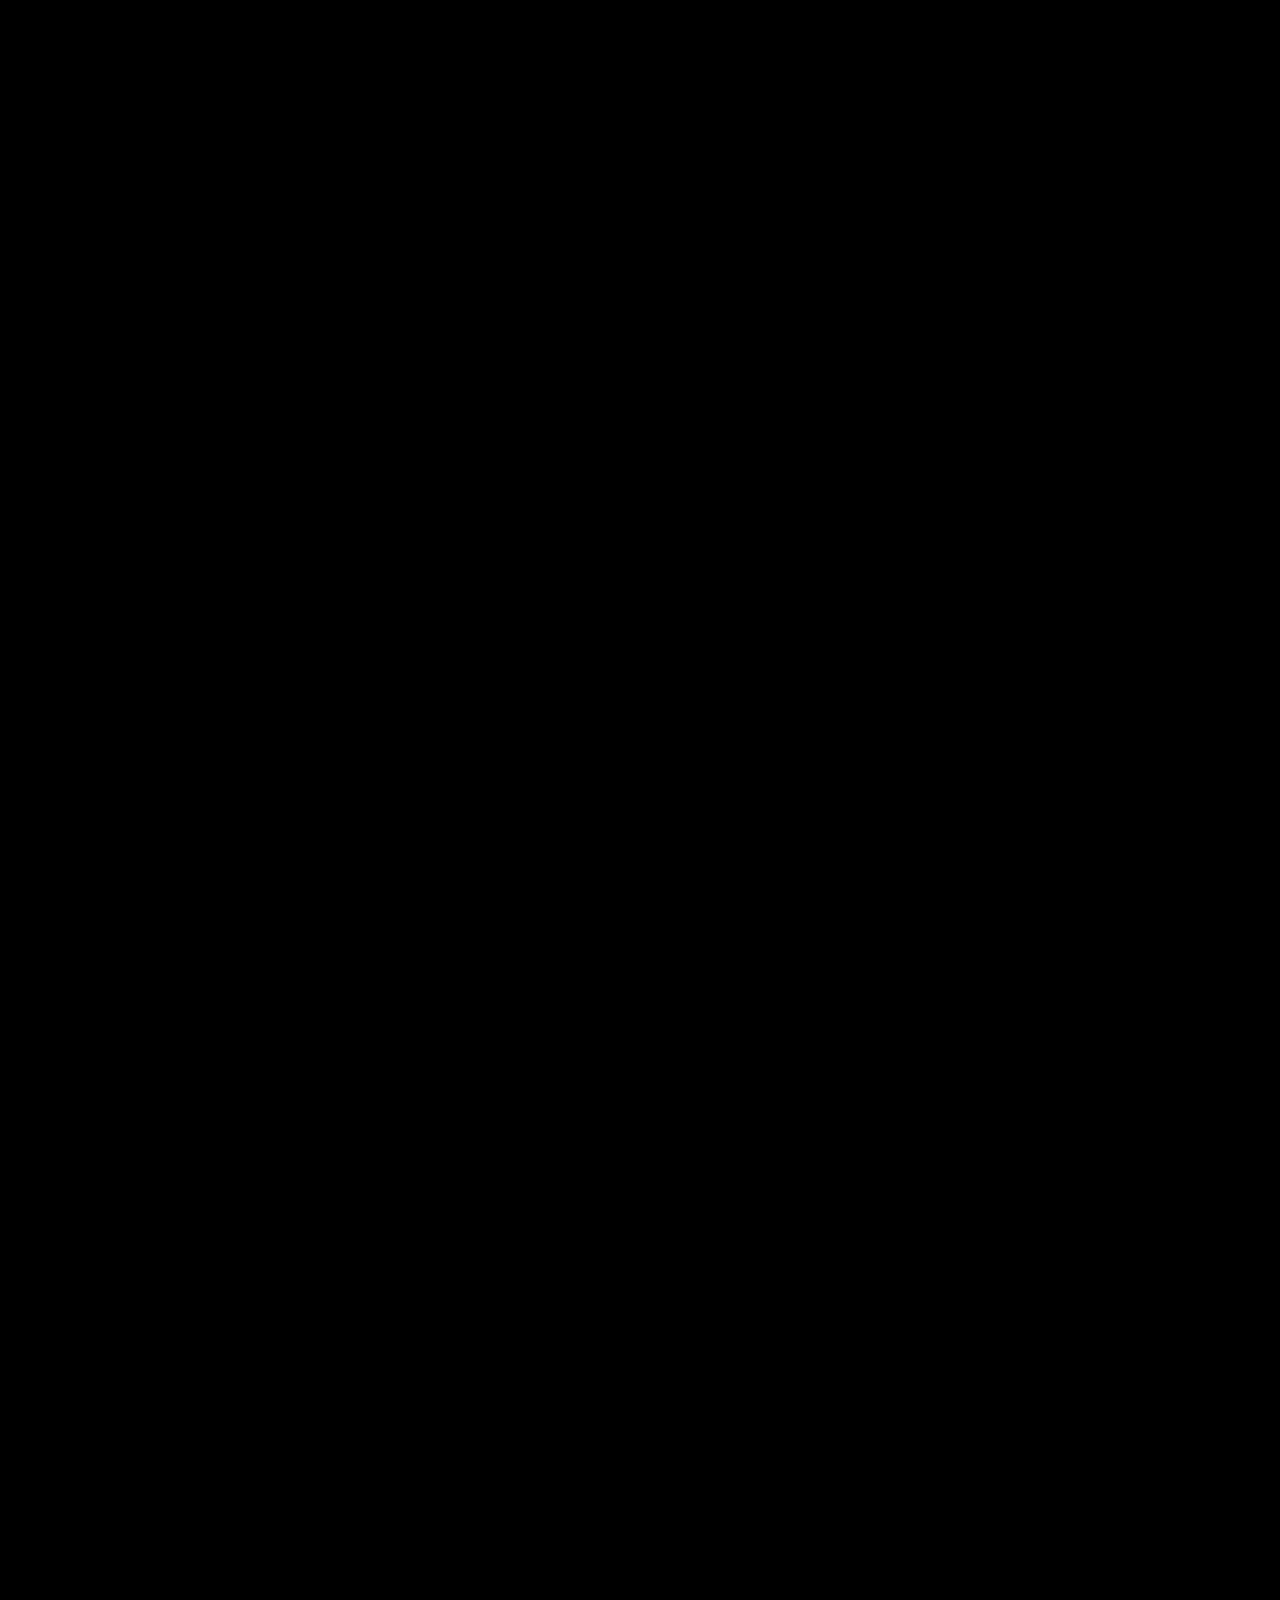
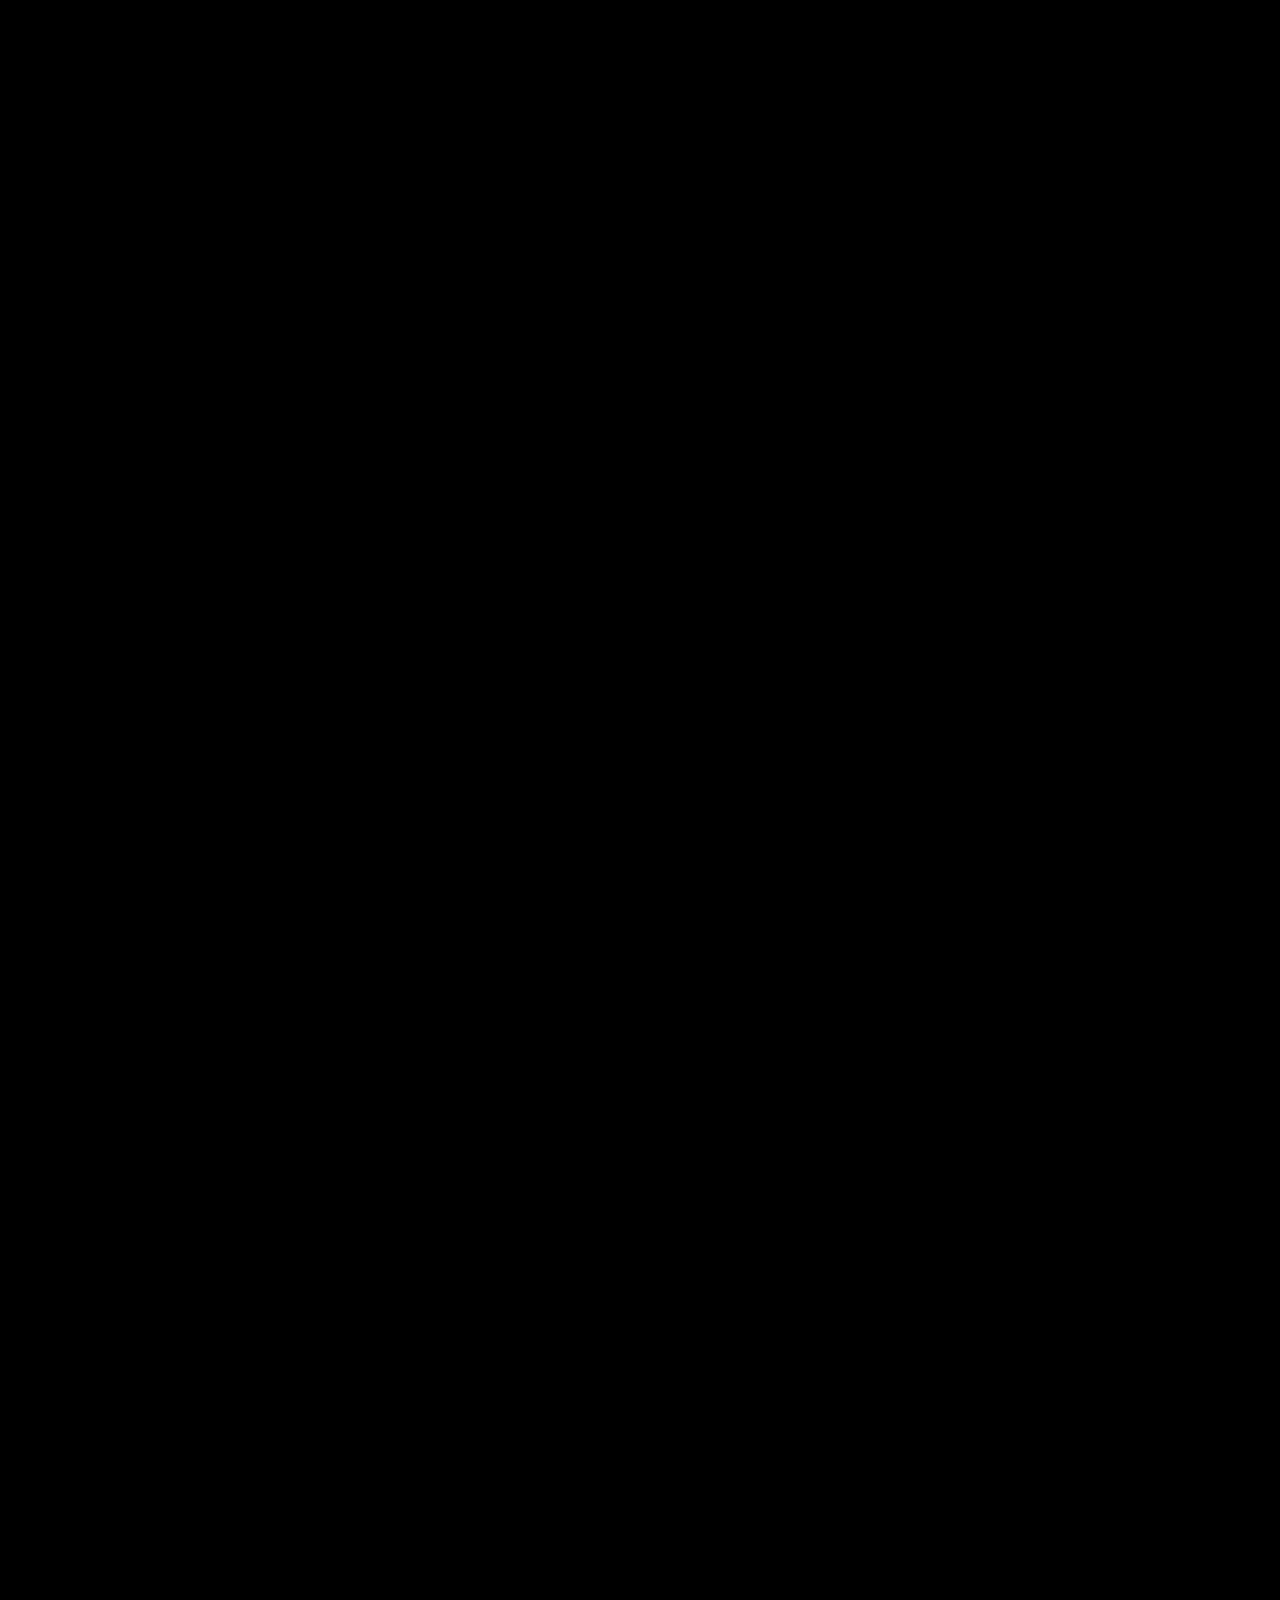
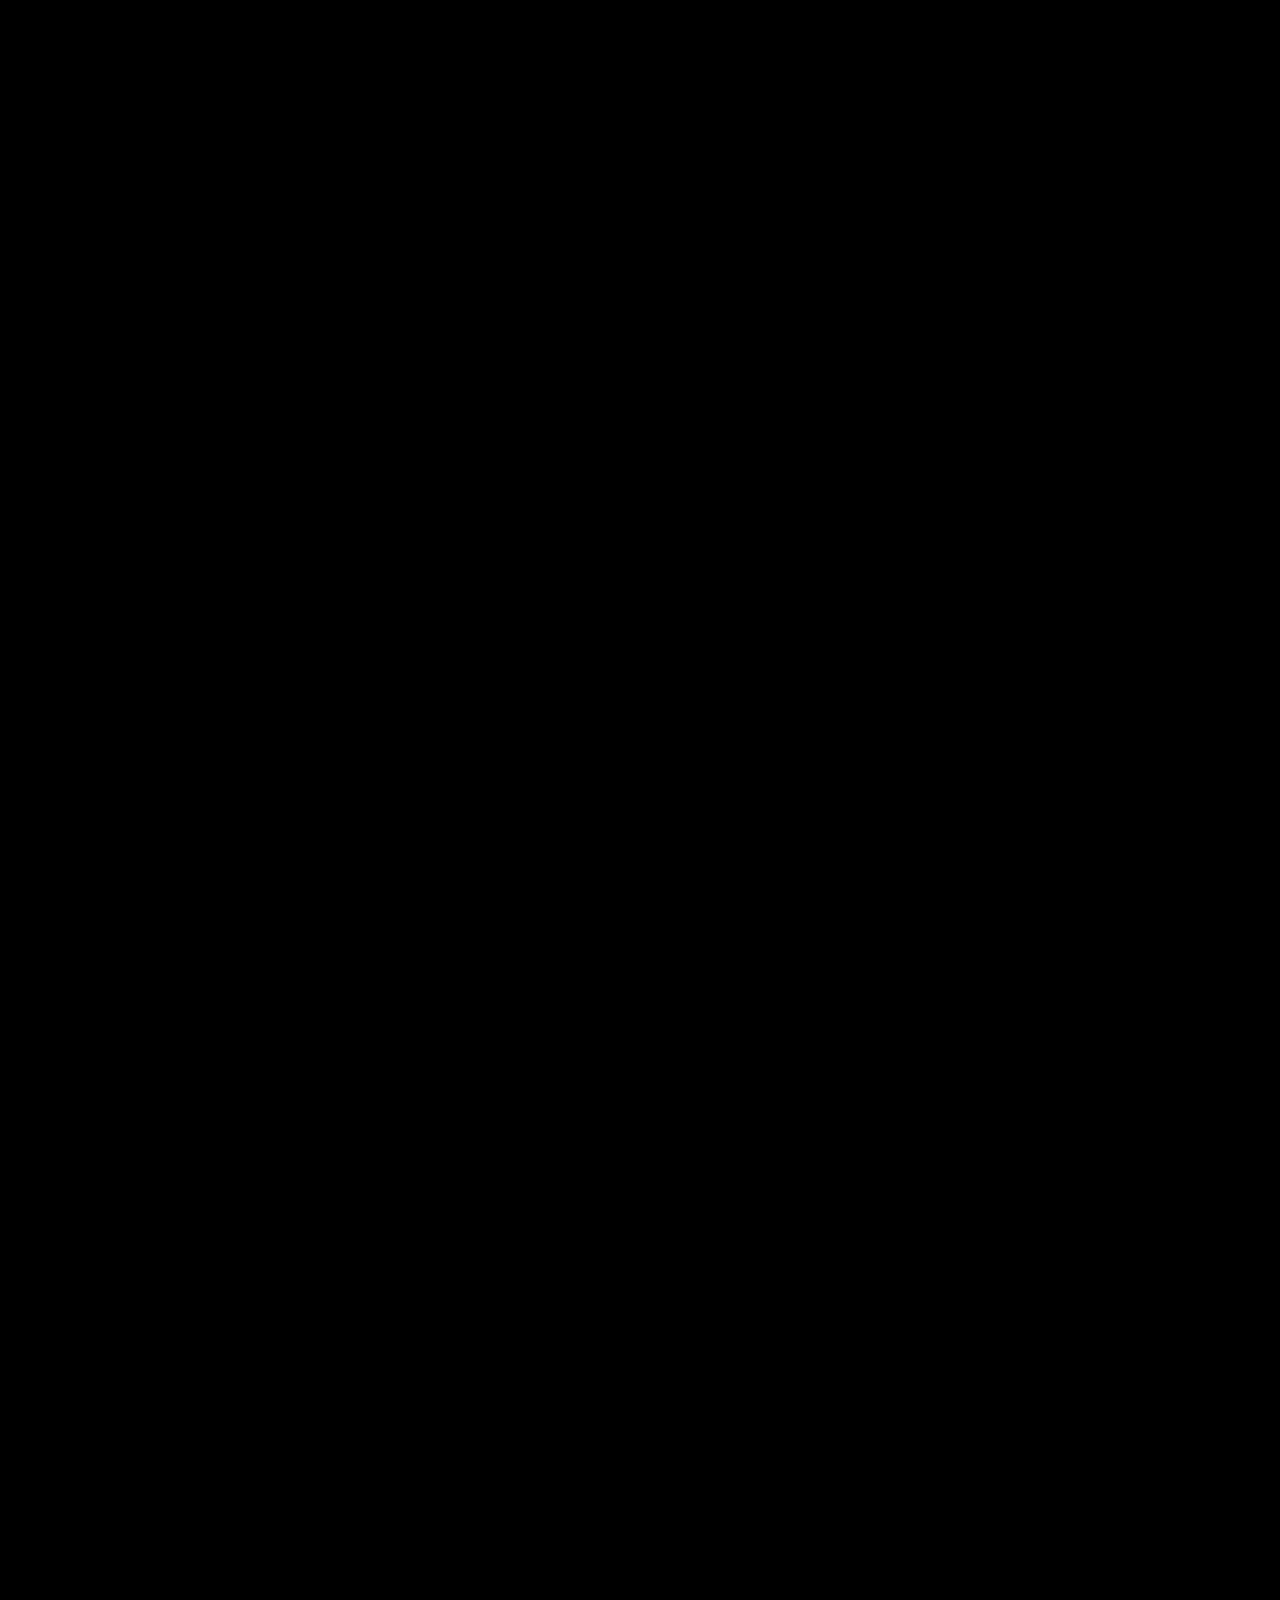
==== commit b5784ce8: "Troca Inter por Geist e corrige os pesos da fonte variavel A tipografia sai do CDN do Google e passa" ====
--- a/index.html
+++ b/index.html
@@ -12,7 +12,8 @@
 
   <link rel="preload" as="image" href="autoload/Hero.webp" fetchpriority="high">
   <script src="https://cdn.tailwindcss.com?plugins=forms,container-queries"></script>
-  <link href="https://fonts.googleapis.com/css2?family=Inter:wght@200;300;400;500;600&family=Material+Symbols+Outlined:opsz,wght,FILL,GRAD@24,400,0,0&icon_names=arrow_back,arrow_upward,chevron_left,chevron_right,close,search&display=swap" rel="stylesheet">
+  <link href="https://fonts.googleapis.com/css2?family=Material+Symbols+Outlined:opsz,wght,FILL,GRAD@24,400,0,0&icon_names=arrow_back,arrow_upward,chevron_left,chevron_right,close,search&display=swap" rel="stylesheet">
+  <link rel="stylesheet" href="fonts.css">
   <script src="assets/js/components.js"></script>
   <parket-seo is-main></parket-seo>
   <script>
@@ -22,7 +23,7 @@
         extend: {
           borderRadius: { "DEFAULT": "0", "lg": "0", "xl": "0", "full": "9999px" },
           colors: { "surface": "#131313", "background": "#000000", "primary": "#ffffff" },
-          fontFamily: { "headline": ["Inter"], "body": ["Inter"], "label": ["Inter"] }
+          fontFamily: { "headline": ["Geist", "sans-serif"], "body": ["Geist", "sans-serif"], "label": ["Geist", "sans-serif"] }
         }
       }
     }
@@ -36,7 +37,7 @@
     })();
   </script>
 
-  <link rel="stylesheet" href="catalogo.css?v=5">
+  <link rel="stylesheet" href="catalogo.css?v=6">
   <link rel="stylesheet" href="index.css?v=34">
 </head>
 
@@ -53,7 +54,6 @@
   </header>
 
   <!-- Menu de coleções (aberto pelo hambúrguer) -->
-
 
   <!-- Side index (right) -->
   <nav id="side-index" class="side-index" aria-label="Índice"></nav>
@@ -295,7 +295,7 @@
         <h2 class="texturas-nome" id="texturas-nome" aria-live="polite">&nbsp;</h2>
         <p class="texturas-frase" id="texturas-desc" aria-live="polite">&nbsp;</p>
         <p class="texturas-contador"><span id="texturas-atual">01</span><span class="texturas-sep">/</span><span
-            id="texturas-total">04</span></p>
+            id="texturas-total">03</span></p>
       </div>
       <div class="texturas-palco">
         <button class="texturas-seta texturas-seta--prev" type="button" data-dir="-1" aria-label="Textura anterior">
@@ -508,7 +508,7 @@
     document.getElementById('footer-year').textContent = new Date().getFullYear();
   </script>
   <script defer src="index.js?v=11"></script>
-  <script defer src="catalogo.js?v=16"></script>
+  <script defer src="catalogo.js?v=17"></script>
 </body>
 
 </html>
--- a/fonts.css
+++ b/fonts.css
@@ -0,0 +1,35 @@
+/* ═══════════════════════════════════════════════════════════════
+   Geist — variavel, hospedada localmente (SIL Open Font License 1.1)
+
+   Fora do CDN do Google de proposito: a tipografia nao depende de
+   rede de terceiro, nao vaza o IP do visitante e nao paga dois
+   handshakes (googleapis + gstatic) antes do primeiro glifo.
+
+   E UM arquivo por subconjunto, nao um por peso: o .woff2 e uma
+   fonte variavel com eixo wght de 100 a 900. Por isso o
+   `font-weight: 100 900` abaixo — declarar um peso fixo faria o
+   navegador tratar o arquivo como estatico e arredondar 200 para
+   300 e 700 para 600, que e exatamente o bug que isso corrige.
+   Subconjuntos latin e latin-ext.
+
+   Para atualizar: pegar o CSS em fonts.googleapis.com com UA de
+   navegador moderno e rebaixar os .woff2 que ele apontar.
+   ═══════════════════════════════════════════════════════════════ */
+
+@font-face {
+  font-family: 'Geist';
+  font-style: normal;
+  font-weight: 100 900;
+  font-display: swap;
+  src: url('assets/fonts/geist-latin.woff2') format('woff2');
+  unicode-range: U+0000-00FF, U+0131, U+0152-0153, U+02BB-02BC, U+02C6, U+02DA, U+02DC, U+0304, U+0308, U+0329, U+2000-206F, U+20AC, U+2122, U+2191, U+2193, U+2212, U+2215, U+FEFF, U+FFFD;
+}
+
+@font-face {
+  font-family: 'Geist';
+  font-style: normal;
+  font-weight: 100 900;
+  font-display: swap;
+  src: url('assets/fonts/geist-latin-ext.woff2') format('woff2');
+  unicode-range: U+0100-02BA, U+02BD-02C5, U+02C7-02CC, U+02CE-02D7, U+02DD-02FF, U+0304, U+0308, U+0329, U+1D00-1DBF, U+1E00-1E9F, U+1EF2-1EFF, U+2020, U+20A0-20AB, U+20AD-20C0, U+2113, U+2C60-2C7F, U+A720-A7FF;
+}
--- a/catalogo.css
+++ b/catalogo.css
@@ -1,7 +1,7 @@
     /* ═══════════════════════════════════════════════════════════
        PARKET DESIGN SYSTEM — tokens (fonte: #PARKET DESIGN SYSTEM)
        Paleta: madeira → branco → preto → cinza → destaque
-       Tipografia: Inter fina (display) + Inter (interface)
+       Tipografia: Geist fina (display) + Geist (interface)
        Escala: 72/56/42/32/24/20/18/16/14 · espaçamento múltiplo de 8
        Movimento: 0.6s cubic-bezier(.22,.61,.36,1)
        ═══════════════════════════════════════════════════════════ */
@@ -23,8 +23,8 @@
          peso 300 — o navegador então "inventa" um light falso e a fonte
          aparece deformada. system-ui/Segoe UI mantêm a métrica próxima. */
       --font-stack: system-ui, -apple-system, 'Segoe UI', Roboto, Helvetica, Arial, sans-serif;
-      --font-display: 'Inter', var(--font-stack);
-      --font-body: 'Inter', var(--font-stack);
+      --font-display: 'Geist', sans-serif;
+      --font-body: 'Geist', sans-serif;
 
       /* Escala tipográfica */
       --text-display: 72px;
@@ -53,7 +53,7 @@
       color: var(--branco);
       font-family: var(--font-body);
       overflow-x: hidden;
-      /* Proíbe o navegador de sintetizar peso/itálico quando a Inter
+      /* Proíbe o navegador de sintetizar peso/itálico quando a Geist
          não estiver disponível — é o que causa o borrão no Windows. */
       font-synthesis: none;
       -webkit-font-synthesis: none;
@@ -63,7 +63,7 @@
        AJUSTES WINDOWS (.is-win — marcado por script no <head>)
 
        O Windows renderiza via DirectWrite, que aplica hinting
-       vertical agressivo: a Inter Light (300) fica fina e trêmula,
+       vertical agressivo: a Geist Light (300) fica fina e trêmula,
        e o tracking negativo encavala as letras. Estes ajustes só
        valem no Windows; Mac, iOS e Android não são tocados.
        ═══════════════════════════════════════════════════════════ */
